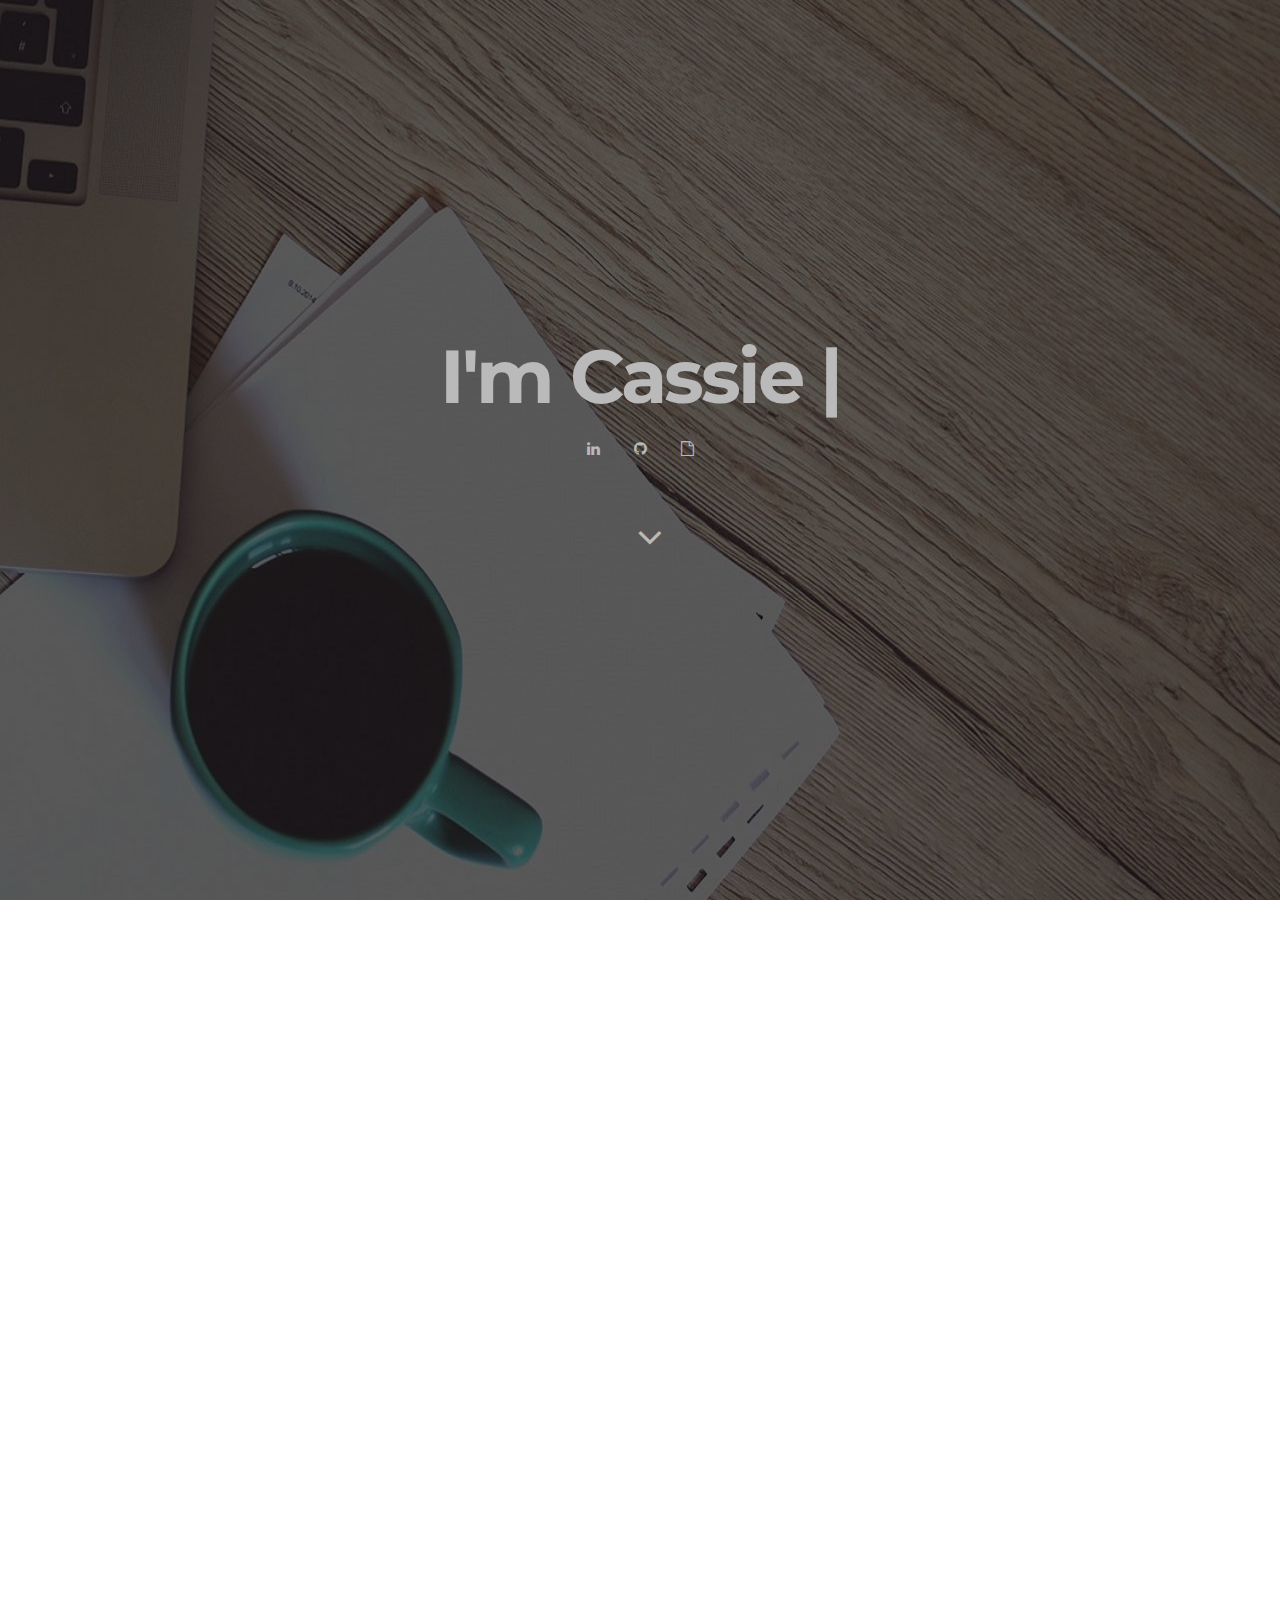
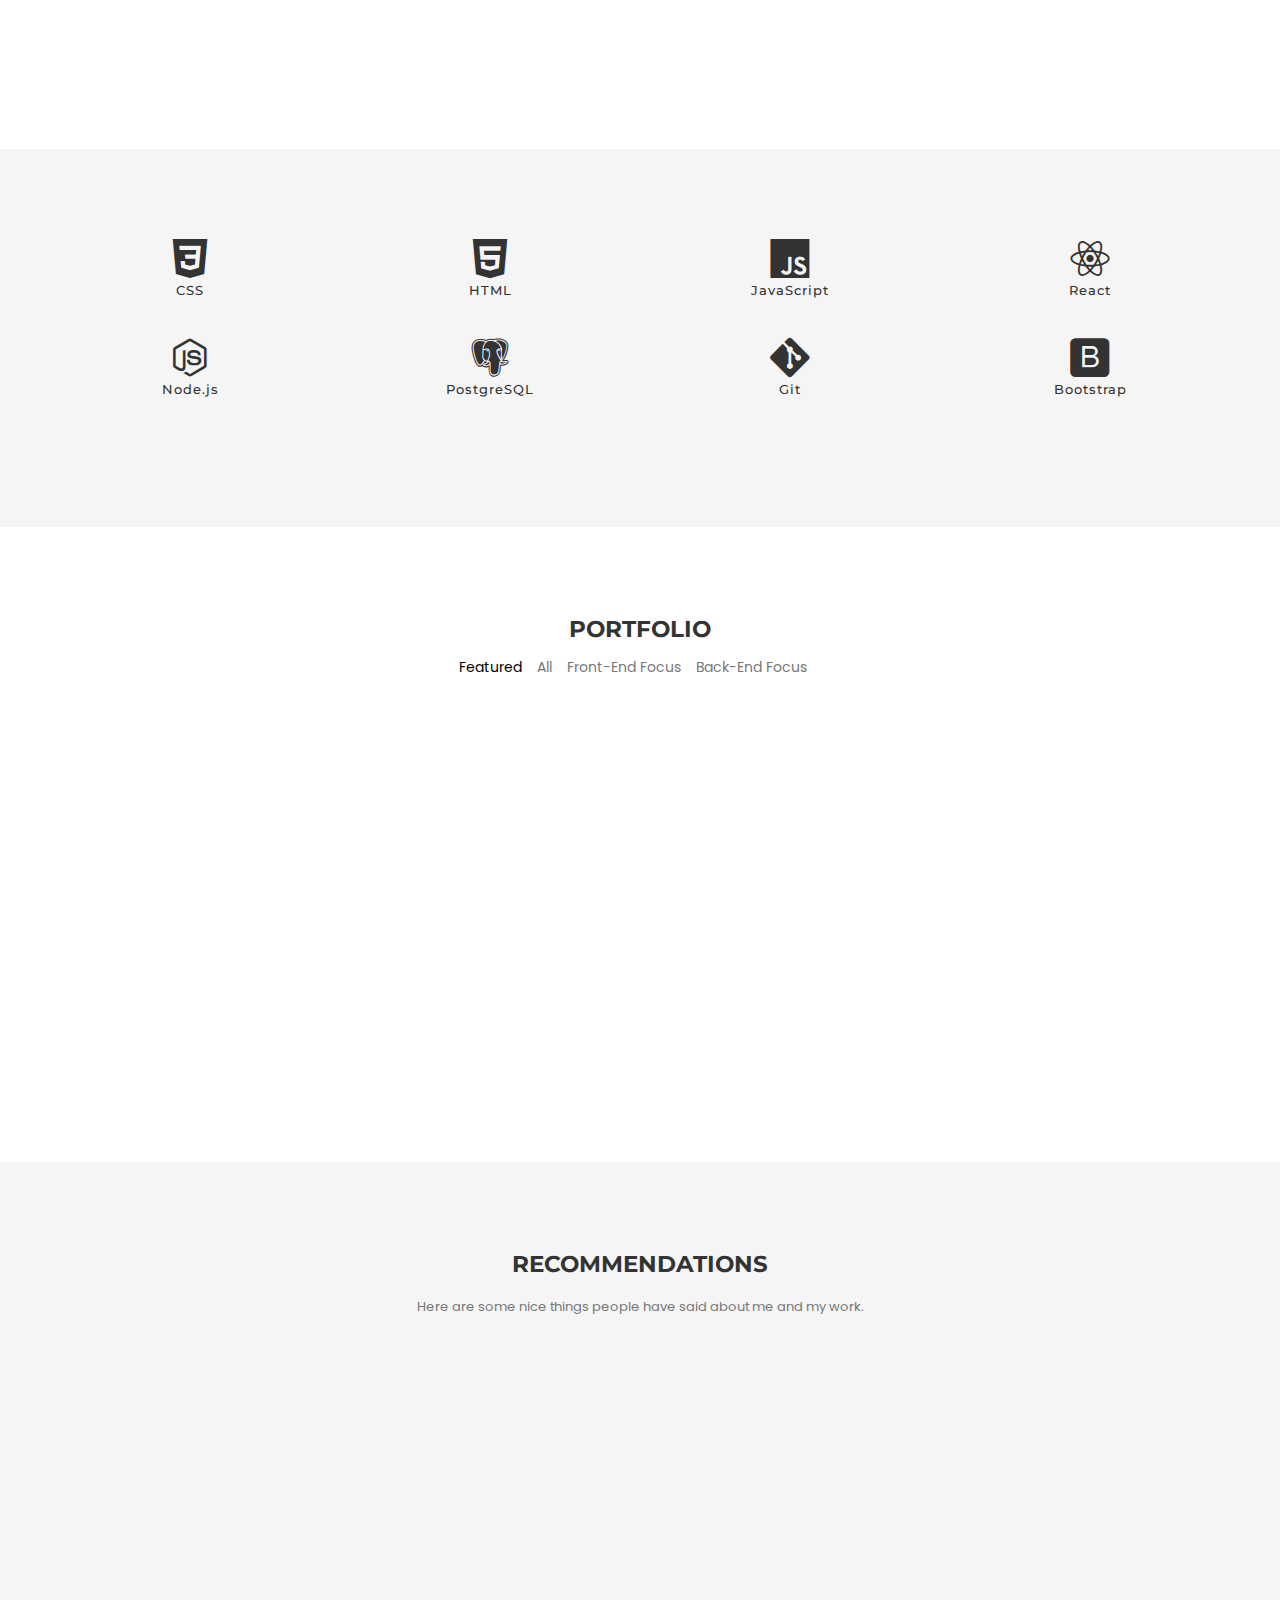
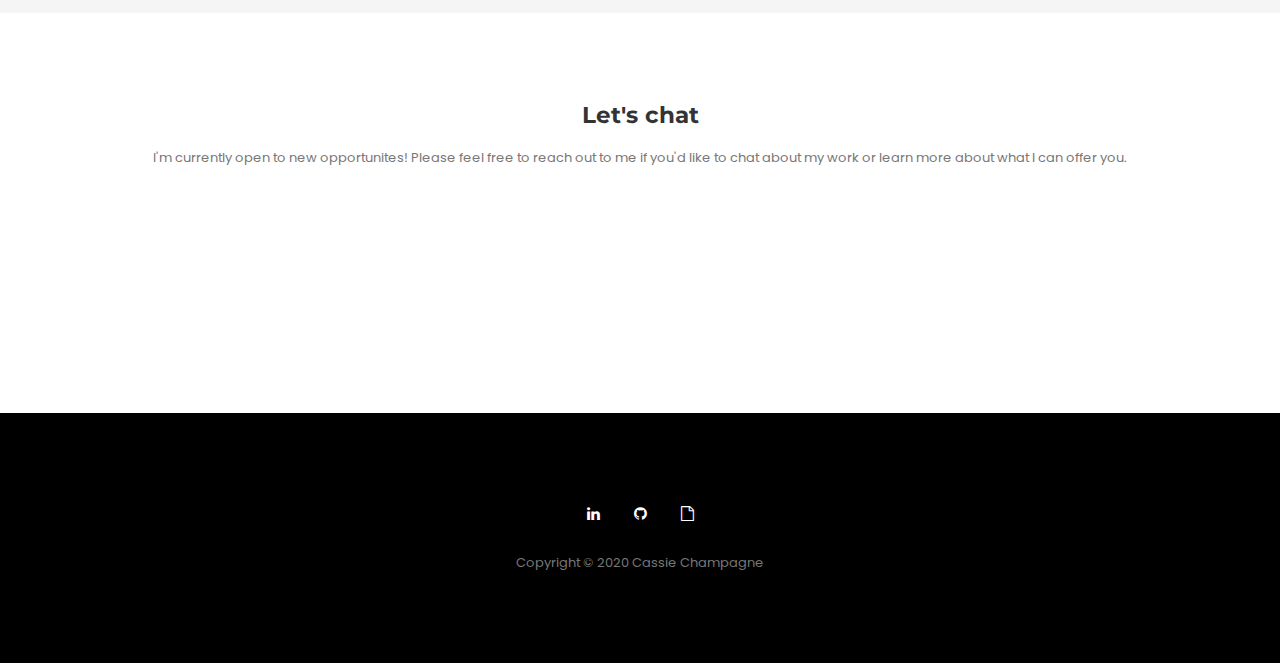
==== index.html @ d636994b "Fixed typo" ====
<!doctype html>
<html lang="en">
<head>
<title>Cassie Champagne - Portfolio</title>
<meta charset="UTF-8">
<meta name="description" content="Cassie Champagne's Online Portfolio">
<meta name="keywords" content="personal, portfolio">
<meta name="viewport" content="width=device-width, initial-scale=1.0">
<!-- Favicon -->   
<link href="favicon.ico" rel="shortcut icon" type="image/x-icon" />

<!-- Stylesheets -->
<link rel="stylesheet" href="css/bootstrap.css"/>
<link rel="stylesheet" href="css/reset.css"/>
<link rel="stylesheet" href="css/style.css"/>
    <link rel="stylesheet" href="css/animate.css"/>
<link rel="stylesheet" href="css/magnific-popup.css"/> 
    
<!-- Google Web fonts -->
<link href="https://fonts.googleapis.com/css?family=Montserrat:400,700" rel="stylesheet">
<link href="https://fonts.googleapis.com/css?family=Poppins" rel="stylesheet">

<!-- Font icons -->
<link rel="stylesheet" href="icon-fonts/font-awesome-4.5.0/css/font-awesome.min.css"/>
<link rel="stylesheet" href="icon-fonts/essential-regular-fonts/essential-icons.css"/>
<link rel="stylesheet" href="icon-fonts/devicon-master/devicon.css">


<!--[if lt IE 9]>
  <script src="https://oss.maxcdn.com/html5shiv/3.7.2/html5shiv.min.js"></script>
  <script src="https://oss.maxcdn.com/respond/1.4.2/respond.min.js"></script>
<![endif]-->

</head>
<body>
    
     <!-- Preloading --> 
    <div id="preloader">
    	<div class="spinner">
            <div class="uil-ripple-css" style="transform:scale(0.29);"><div></div><div></div></div>
        </div>
    </div>
    
    <nav>
        <div class="row">
            <div class="container">
                <div class="logo">
                    <img src="images/logo.png" alt="">
                </div>
                <div class="responsive"><i data-icon="m" class="icon"></i></div>
                <ul class="nav-menu">
                    <li><a href="#home" class="smoothScroll">Home</a></li>
                    <li><a href="#about" class="smoothScroll">About</a></li>
                    <li><a href="#portfolio" class="smoothScroll">Portfolio</a></li>
                    <li><a href="#recommendations" class="smoothScroll">Recommendations</a></li>
                    <li><a href="#contact" class="smoothScroll">Contact</a></li>
                </ul>
            </div>
        </div>
    </nav>
    
    <!--HOME-->
    <section class="home" id="home"> 
            <div class="home-content">
                <h1>I'm <span class="element">Cassie Champagne</span></h1>
                <div class="social">
                    <a href="https://www.linkedin.com/in/cassiechampagne/" target="_blank"><i class="fa fa-linkedin" aria-hidden="true"></i>  </a>
                    <a href="https://github.com/c-champagne" target="_blank"><i class="fa fa-github" aria-hidden="true"></i>  </a>
                    <a href="/images/CChampagneResume2020.pdf" target="_blank"><i class="fa fa-file-o" aria-hidden="true"></i>  </a>
                    <!-- <a href="#"><i class="fa fa-google-plus" aria-hidden="true"></i>  </a>
                    <a href="#"><i class="fa fa-behance" aria-hidden="true"></i>  </a>
                    <a href="#"><i class="fa fa-dribbble" aria-hidden="true"></i>  </a> -->
                </div>
                <a class="home-down bounce" href="#about"><i class="fa fa-angle-down"></i></a>
            </div>
    </section>
    <!--ABOUT-->
    <section class="about" id="about">
            <div class="container"> 
                <div class="row">
                    <div class="col-md-6 about-image wow fadeInUp" data-wow-delay="0.4s">
                        <img src="images/about.jpg" alt="">
                    </div>
                    <div class="col-md-6 about-text wow fadeInUp" data-wow-delay="0.8s">
                        <div class="out">
                        <h2>Answers to some of the questions you might have about me.</h2>
                        <br/>
                        <h3>Who are you?</h3>
                        <p>
                            My name is Cassie Champagne and I am a minty-fresh full stack web developer.  I live near the great city of Atlanta with my husband, dog, and two ferrets.  When I manage to pull myself away from my computer, I am usually hiking with my dog, baking, or eating way too many of the sweet treats I've made (that's okay, just means more hiking for me!). I also love playing video games and recently have been spending a lot of time terraforming my island in Animal Crossing New Horizons (if you play, please let me know who your favorite villager is).  My favorite movie is The Princess Bride and my favorite book is null because it's impossible to choose just one.  But I love a good mystery and anything with a plot twist.
                        </p></br>
                        <h3>Why tech?</h3>
                        <p>
                        I'm someone who is constantly learning.  At school, I was always the girl with her nose in a book. At home, I argued with my brothers over the family computer.  I spent hours online exploring a world that was seemingly never-ending.  Like many children, I often changed my answer to "What do you want to be when you grow up?".  My answers always came from people I saw in my daily life: veterinarian, doctor, teacher.  Despite my love for technology, I never considered a career in it mainly because I didn't know what a software engineer or web developer looked like. Now that everyday life and technology are virtually inseparable, I found myself struggling with some feelings of regret. Technology has always held a special place in my life and I realized that I would always continue wondering "What if..." if I didn't take the chance to turn my technological skills into my dream career. My experiences so far have only shown me that I have made the right choice.
                        <br/><br/>
                            </p>
                        </div>
                    </div>
                </div>
            </div> <!-- Container end -->
            <div class="container-fluid gray-bg">
                <div class="container what-can">
                <div class="row">
                    <div class="col-lg-3 col-md-3 col-sm-6 col-xs-12 feature">
                        <i class="devicon-css3-plain"></i>
                        <!-- <i data-icon="1" class="icon"></i> -->
                        <h3>CSS</h3>
                        <p> </p>
                    </div>
                    <div class="col-lg-3 col-md-3 col-sm-6 col-xs-12 feature">
                        <i class="devicon-html5-plain"></i>
                        <h3>HTML</h3>
                        <p> </p>
                    </div>
                    <div class="col-lg-3 col-md-3 col-sm-6 col-xs-12 feature">
                        <i class="devicon-javascript-plain"></i>
                        <h3>JavaScript</h3>
                        <p> </p>
                    </div>
                    <div class="col-lg-3 col-md-3 col-sm-6 col-xs-12 feature">
                        <i class="devicon-react-original"></i>
                        <h3>React</h3>
                        <p> </p>
                    </div>
                </div>
                <div class="row">
                    <div class="col-lg-3 col-md-3 col-sm-6 col-xs-12 feature">
                        <i class="devicon-nodejs-plain"></i>
                        <!-- <i data-icon="1" class="icon"></i> -->
                        <h3>Node.js</h3>
                        <p> </p>
                    </div>
                    <div class="col-lg-3 col-md-3 col-sm-6 col-xs-12 feature">
                        <i class="devicon-postgresql-plain"></i>
                        <h3>PostgreSQL</h3>
                        <p> </p>
                    </div>
                    <div class="col-lg-3 col-md-3 col-sm-6 col-xs-12 feature">
                        <i class="devicon-git-plain"></i>
                        <h3>Git</h3>
                        <p> </p>
                    </div>
                    <div class="col-lg-3 col-md-3 col-sm-6 col-xs-12 feature">
                        <i class="devicon-bootstrap-plain"></i>
                        <h3>Bootstrap</h3>
                        <p> </p>
                    </div>
                </div>
                </div>
            </div>
    </section>
    
    <!--PORTFOLIO-->
    <section class="portfolio" id="portfolio">
        <div class="container">
            <div class="section-title">
                <h2>PORTFOLIO</h2>
                <div class="portfolio_filter">
                    <ul>
                        <li class="select-cat" data-filter=".featured">Featured</li>
                        <li data-filter="*">All</li>
                        <li data-filter=".web-design">Front-End Focus</li>
                        <li data-filter=".application">Back-End Focus</li>
                        <!-- <li data-filter=".development">Full-Stack</li> -->
                    </ul>
                </div>
            </div>
            <!--Portfolio Items-->  
            <div class="row">
                <div class="col-md-12 col-sm-12 col-xs-12">
                    <div class="isotope_items row">
                        <!-- Item -->
                        <a href="images/work-1.jpg" class="single_item featured link web-design col-md-4 col-sm-6 wow fadeInUp" data-wow-delay="0.3s">   
                            <img src="images/work-1.jpg" alt=""> 
                        </a>
                        <!-- Item -->
                        <a href="images/work-2.jpg" class="single_item link featured application col-md-4 col-sm-6 wow fadeInUp" data-wow-delay="0.6s">
                            <img src="images/work-2.jpg" alt=""> 
                        </a>
                        <!-- Item -->
                        <a href="images/work-3.jpg" class="single_item link featured web-design col-md-4 col-sm-6 wow fadeInUp" data-wow-delay="0.9s">
                            <img src="images/work-3.jpg" alt=""> 
                        </a>
                        <!-- Item -->
                        <!-- <a href="#" class="single_item link development col-md-4 col-sm-6 wow fadeInUp" data-wow-delay="0.9s">
                            <img src="images/work-tba.jpg" alt=""> 
                        </a> -->
                        <!-- <a href="images/work-4.jpg" class="single_item link web-design col-md-4 col-sm-6 wow fadeInUp" data-wow-delay="1.2s">
                            <img src="images/work-4.jpg" alt=""> 
                        </a> -->
                        <!-- Item -->
                       <!--  <a href="images/work-5.jpg" class="single_item link aplication col-md-4 col-sm-6 wow fadeInUp" data-wow-delay="1.5s">
                            <img src="images/work-5.jpg" alt=""> 
                        </a> -->
                        <!-- Item -->
                        <!-- <a href="images/work-6.jpg" class="single_item link aplication col-md-4 col-sm-6 wow fadeInUp" data-wow-delay="1.8s">
                            <img src="images/work-6.jpg" alt=""> 
                        </a> -->
                    </div>
                </div>
                </div>
        </div>
    </section>
    
    <!-- RECOMMENDATIONS -->
    <section class="recommendations" id="recommendations">
        <div class="container-fluid gray-bg">
            <div class="container">
                <div class="section-title">
                    <h2>RECOMMENDATIONS</h2>
                    <p>Here are some nice things people have said about me and my work. </p>
                </div>
                <div class="recs">
                    <!-- <p style="text-align: center;">Coming soon!  Check back later for updates.</p> -->
                    <!-- Blogs -->
                    <!-- <div class="row">
                        <div class="col-lg-4 col-md-4 col-sm-6 col-xs-12 blog-content wow fadeInUp" data-wow-delay="0.4s">
                            <div class="recc-image">
                                testing
                            </div> -->
                            <!-- <h1>Person's Name</h1> -->
                            <!-- <p>Quick six blind smart out burst. Perfectly on furniture dejection determine my depending an to. Add short water court fat.  </p>
                            <span class="blog-info">Larry Stark - 7 September 2016 </span> -->
                    <!--  </a> -->
                        <div class="col-lg-4 col-md-4 col-sm-6 col-xs-12 recContent wow fadeInUp" data-wow-delay="0.4s">
                            <h2>Cassie is a hard working student who puts in the extra hours to learn code and go above and beyond on any exercises or projects. She's a great team player, who works hard but most of all she's a serious developer who seems to enjoy writing code and learning.</h2>
                            <span class="recName">- Ron Cagle, Instructor </span>
                        </div>
                        <!-- <div class="col-lg-4 col-md-4 col-sm-6 col-xs-12 recContent wow fadeInUp" data-wow-delay="0.4s">
                            <h2>Placeholder!</h2>
                            <span class="recName">- James Hernandez, Instructor </span>
                        </div> -->
                        <div class="col-lg-4 col-md-4 col-sm-6 col-xs-12 recContent wow fadeInUp" data-wow-delay="0.4s">
                            <h2>Cassie Champagne is in my cohort at DigitalCrafts. We worked together on the same development team to produce a full-stack Node application. Cassie took initiative and fully developed our Google Login feature, in addition to helping the rest of the team with their own tasks. She is a great developer and would be an asset to your company. </h2>
                            <span class="recName">- Abdella Abdushukur, BudgetTracker Team Leader & Fellow Student </span>
                        </div>
                </div>
                </div>
                <!-- <a href="blog-page.html" class="site-button"> READ MORE</a> -->
            </div>
        </div>
    </section>
    
    <!-- CONTACT -->
    <section class="contact" id="contact">
        <div class="container">
            <div class="section-title">
                <h2>Let's chat</h2>
                <p>I'm currently open to new opportunites!  Please feel free to reach out to me if you'd like to chat about my work or learn more about what I can offer you.</p>
            </div>
            <!-- Contact Info -->
            <div class="row">
                <div class="col-md-offset-2 col-md-8 contact-information">
                    <div class="col-md-4 col-sm-4 col-xs-12 contact-info wow fadeInUp" data-wow-delay="0.4s">
                        <i class="fa fa-phone" aria-hidden="true"></i>
                        <p>(603) 903-7376</p>
                    </div>
                    <div class="col-md-4 col-sm-4 col-xs-12 contact-info wow fadeInUp" data-wow-delay="0.6s">
                        <i class="fa fa-map-marker" aria-hidden="true"></i>
                        <p>Atlanta, GA</p>
                    </div>
                    <div class="col-md-4 col-sm-4 col-xs-12 contact-info wow fadeInUp" data-wow-delay="0.8s">
                        <i class="fa fa-envelope" aria-hidden="true"></i>
                        <p><a href="mailto:cassielchampagne@gmail.com">cassielchampagne@gmail.com</a></p>
                    </div>
                </div> <!-- information end -->
                <!--Contact Form removed, get from initial code-->
            </div>    
        </div>
    </section>
    <footer>
        <div class="container">
            <div class="social">
                <a href="https://www.linkedin.com/in/cassiechampagne/" target="_blank"><i class="fa fa-linkedin" aria-hidden="true"></i>  </a>
                    <a href="https://github.com/c-champagne" target="_blank"><i class="fa fa-github" aria-hidden="true"></i>  </a>
                    <a href="/images/CChampagneResume2020.pdf" target="_blank"><i class="fa fa-file-o" aria-hidden="true"></i>  </a>
            </div>
            <p>Copyright © 2020 Cassie Champagne</p>
        </div>
    </footer>
    
<!-- JavaScript -->
<script src="js/jquery-2.1.4.min.js"></script><!-- jQuery library -->
<script src="js/bootstrap.min.js"></script> 
<script src="js/wow.min.js"></script>
<script src="js/isotope.pkgd.min.js"></script>
<script src="js/typed.js"></script>
<script src="js/jquery.magnific-popup.min.js"></script>
<script src="js/main.js"></script>
    
    
 
</body>
</html>
---- css/style.css ----
/* --------------------------------- */
/* Css Styles                        */
/*---------------------------------- */

/**
	Stephens - Portfolio Template 
	Author : TavillaThemes
	Copyright 2016

/* Table of Content
==================================================
	
	1. Body and Core Css
	2. Home Section
	3. About Section
	4. Portfolio Section
	5. Contact Section
	6. Responsive
	7. Slider & Video Home


/*------------------------ 1 Body and Core Css ------------------------*/		

body{
	font-family: 'Montserrat', sans-serif;
}

html{
	height: 100%;
}

p{
    font-size: 13px;
    color: #777777;
    line-height: 24px;
    font-family: 'Poppins', sans-serif;
 }


nav{
    position: fixed; 
    background: #fff;
    z-index: 1000;
    width: 100%;
    padding: 30px;
    display: none;
    -webkit-box-shadow: -5px 10px 12px -10px rgba(201,201,201,0.67);
    -moz-box-shadow: -5px 10px 12px -10px rgba(201,201,201,0.67);
    box-shadow: -5px 10px 12px -10px rgba(201,201,201,0.67);
}

.nav-menu{
    float: right;
    line-height: 32px;
}

nav ul li{
    float: left;
    margin-right: 15px;
    font-family: 'Poppins', sans-serif;
    font-size: 14px;
}

nav ul li a{
    color: #000;
}

nav ul li a:hover{
    color: #afafaf!important;
}

.logo{
    float: left;
}

 .responsive{
    display: none;
    font-size: 23px;
}
    
.active{
    color:#afafaf;
}


footer{
    background: #000;
    padding: 90px 0;
    margin-top:90px;
    text-align: center;
}

footer p{
    line-height: 20px;
    margin-top: 20px;
}

.site-button:focus{
    outline: 0;
}

.nav-menu li a:focus{
    color: #000;
} 

.ok{
    background: green !important;
    border: solid 2px green !important;
    color: white;
} 

input:-webkit-autofill {
    -webkit-box-shadow: 0 0 0px 1000px white inset;
}

.form-inp.reqError, .contact-form textarea.reqError {
    border-color: #f00;
}

.content{
    margin-top: 60px;
}

.subpage-nav{
    display:block !important; 
    position: relative;
}

.page-title{
   display: table-cell;
   vertical-align: middle;
   text-align: center;
   z-index: 2;
   position: relative;
}

.page-title h1{
   font-size: 75px;
   color: #fff;
   font-weight: bold;
   letter-spacing: -3px;
   margin-bottom: 20px;
}


/* Margins */

.top_15{
    margin-top: 15px;
}

.top_30{
    margin-top: 30px;
}

.top_45{
    margin-top: 45px;
}

.top_60{
    margin-top: 60px;
}

.top_90{
    margin-top: 90px;
}

.top_120{
    margin-top: 120px;
}

.padding_30{
   padding: 30px 0; 
}

.padding_45{
   padding: 45px 0; 
}

.padding_60{
   padding: 60px 0; 
}

.padding_90{
   padding: 90px 0; 
}

.bottom_15{
    margin-bottom: 15px;
}

.bottom_30{
    margin-bottom: 30px;
}

.bottom_45{
    margin-bottom: 45px;
}

.bottom_60{
    margin-bottom: 60px;
}

.bottom_90{
    margin-bottom: 90px;
}

.bottom_120{
    margin-bottom: 120px;
}

.padbot_15{
    padding-bottom: 15px;
}

.padbot_30{
    padding-bottom: 30px;
}

.padbot_45{
    padding-bottom: 45px;
}

.padbot_60{
    padding-bottom: 60px;
}

.padbot_90{
    padding-bottom: 90px;
}

.padbot_120{
    padding-bottom: 120px;
}

/*preloader */

#preloader {
    background-color:#000;
    position: fixed;
    top:0;
    left:0;
    width: 100%;
    height: 100%; 
    z-index: 10000;
    display:table;
    text-align: center;
}

.spinner {
    margin:auto;
    text-align: center;
    display:table-cell;
    vertical-align:middle;
} 

@-webkit-keyframes uil-ripple {
  0% {
    width: 0;
    height: 0;
    opacity: 0;
    margin: 0 0 0 0;
  }
  33% {
    width: 44%;
    height: 44%;
    margin: -22% 0 0 -22%;
    opacity: 1;
  }
  100% {
    width: 88%;
    height: 88%;
    margin: -44% 0 0 -44%;
    opacity: 0;
  }
}
@-webkit-keyframes uil-ripple {
  0% {
    width: 0;
    height: 0;
    opacity: 0;
    margin: 0 0 0 0;
  }
  33% {
    width: 44%;
    height: 44%;
    margin: -22% 0 0 -22%;
    opacity: 1;
  }
  100% {
    width: 88%;
    height: 88%;
    margin: -44% 0 0 -44%;
    opacity: 0;
  }
}
@-moz-keyframes uil-ripple {
  0% {
    width: 0;
    height: 0;
    opacity: 0;
    margin: 0 0 0 0;
  }
  33% {
    width: 44%;
    height: 44%;
    margin: -22% 0 0 -22%;
    opacity: 1;
  }
  100% {
    width: 88%;
    height: 88%;
    margin: -44% 0 0 -44%;
    opacity: 0;
  }
}
@-ms-keyframes uil-ripple {
  0% {
    width: 0;
    height: 0;
    opacity: 0;
    margin: 0 0 0 0;
  }
  33% {
    width: 44%;
    height: 44%;
    margin: -22% 0 0 -22%;
    opacity: 1;
  }
  100% {
    width: 88%;
    height: 88%;
    margin: -44% 0 0 -44%;
    opacity: 0;
  }
}
@-moz-keyframes uil-ripple {
  0% {
    width: 0;
    height: 0;
    opacity: 0;
    margin: 0 0 0 0;
  }
  33% {
    width: 44%;
    height: 44%;
    margin: -22% 0 0 -22%;
    opacity: 1;
  }
  100% {
    width: 88%;
    height: 88%;
    margin: -44% 0 0 -44%;
    opacity: 0;
  }
}
@-webkit-keyframes uil-ripple {
  0% {
    width: 0;
    height: 0;
    opacity: 0;
    margin: 0 0 0 0;
  }
  33% {
    width: 44%;
    height: 44%;
    margin: -22% 0 0 -22%;
    opacity: 1;
  }
  100% {
    width: 88%;
    height: 88%;
    margin: -44% 0 0 -44%;
    opacity: 0;
  }
}
@-o-keyframes uil-ripple {
  0% {
    width: 0;
    height: 0;
    opacity: 0;
    margin: 0 0 0 0;
  }
  33% {
    width: 44%;
    height: 44%;
    margin: -22% 0 0 -22%;
    opacity: 1;
  }
  100% {
    width: 88%;
    height: 88%;
    margin: -44% 0 0 -44%;
    opacity: 0;
  }
}
@keyframes uil-ripple {
  0% {
    width: 0;
    height: 0;
    opacity: 0;
    margin: 0 0 0 0;
  }
  33% {
    width: 44%;
    height: 44%;
    margin: -22% 0 0 -22%;
    opacity: 1;
  }
  100% {
    width: 88%;
    height: 88%;
    margin: -44% 0 0 -44%;
    opacity: 0;
  }
}
.uil-ripple-css {
  background: none;
  position: relative;
  width: 200px;
  height: 200px;
  margin: 0 auto;
}
.uil-ripple-css div {
  position: absolute;
  top: 50%;
  left: 50%;
  margin: 0;
  width: 0;
  height: 0;
  opacity: 0;
  border-radius: 50%;
  border-width: 12px;
  border-style: solid;
  -ms-animation: uil-ripple 2s ease-out infinite;
  -moz-animation: uil-ripple 2s ease-out infinite;
  -webkit-animation: uil-ripple 2s ease-out infinite;
  -o-animation: uil-ripple 2s ease-out infinite;
  animation: uil-ripple 2s ease-out infinite;
}
.uil-ripple-css div:nth-of-type(1) {
  border-color: #fff;
}
.uil-ripple-css div:nth-of-type(2) {
  border-color: #fff;
  -ms-animation-delay: 1s;
  -moz-animation-delay: 1s;
  -webkit-animation-delay: 1s;
  -o-animation-delay: 1s;
  animation-delay: 1s;
}


/*------------------------ 2 Home ------------------------*/		

.home{
    background:url(../images/home.jpg) bottom center;
    width: 100%;
    display: table;
}

.diag .home{
    background: url(../images/home-2.jpg) 50% 50% fixed;
    background-size: cover;
}

.home-content{
   display: table-cell;
   vertical-align: middle;
   text-align: center;
   z-index: 2;
   position: relative;
}

.home-content h1{
   font-size: 75px;
   color: #fff;
   font-weight: bold;
   letter-spacing: -3px;
   margin-bottom: 20px;
}

.home:before {
    content: "";
    position: absolute;
    top: 0;
    left: 0;
    width: 100%;
    height: 100%;
    background-color: rgba(0, 0, 0, 0.5);
    z-index: 1;
}

.social{
    height: 30px;
}



.social a{
    color: #fff;
    font-size: 15px;
    margin:0 15px;
    transition: all ease 0.3s;
}


.social a:hover{
    transition: all ease 0.3s;
    opacity: 0.5;
}


.home-down {
    color: #fff;
    font-size: 40px;
    padding-top: 40px;
    padding-left: 20px;
    display: inline-block;
    transition: all 0.3s ease;
}


.home-down:hover{
    color: #fff;
	transition:all 0.3s ease;
}

.home-down:focus{
    color: #fff;
}

/* arrow css3 animation */

@-webkit-keyframes bounce {
	 0%, 100% {-webkit-transform: translateY(0);} 
	 50% {-webkit-transform: translateY(-20px);}
}
 
@-moz-keyframes bounce {
	 0%, 100% {-moz-transform: translateY(0);}
	 50% {-moz-transform: translateY(-20px);}
}
 
@-o-keyframes bounce {
	 0%, 100% {-o-transform: translateY(0);}
	 50% {-o-transform: translateY(-20px);}
}

@keyframes bounce {
	 0%, 100% {transform: translateY(0);}
	 50% {transform: translateY(-20px);}
}
 
 .bounce {
	 -webkit-border-radius:50%;
	 -moz-border-radius:50%;
	 -ms-border-radius:50%;
	 border-radius:50%;
	 animation: bounce 2s infinite;
	 -webkit-animation: bounce 2s infinite;
	 -moz-animation: bounce 2s infinite;
	 -o-animation: bounce 2s infinite;
}

.diagonal{
    position: absolute;
    left: 0;
    bottom: 0;
    pointer-events: none;
    background: #fff;
    float: left;
    z-index: 1000;
}

.diagonal-gray{
    position: absolute;
    left: 0;
    bottom: 0;
    pointer-events: none;
    background: #fff;
    float: left;
    z-index: 100;
    margin-top: 90px;
}

.diagonal-gray path {
       fill: #f5f5f5;
}

.diagonal-white{
    background: #f5f5f5;
    margin-bottom: -6px;
    margin-top: 60px;
}

.diagonal-white path {
    fill: #fff;
    stroke: #f5f5f5;
    stroke-width: 0;
}

.diagonal.home-left{
    position: absolute;
    bottom: 0;
    left: 0;
    background: none;
    z-index: 99;
}

.diagonal.home-right{
    position: absolute;
    bottom: 0;
    right: 0 !important;
    background: none;
    z-index: 99;
    left: auto;
}

.diagonal.home-left, .diagonal.home-right path {
    fill: #f5f5f5;
    stroke: #f5f5f5;
    stroke-width: 4;
}

.diag p{
    font-size: 15px;
    color: #748182;
    line-height: 28px;
}

.diag .section-title.dleft{
    text-align: left;
    padding: initial;
}

.diag .section-title.dleft .portfolio_filter ul{
    float: left;
}

.diag .section-title.dright{
    text-align: right;
    padding: initial;
}

.diag section{
    position: relative;
}

.diag .contact .contact-info li{
    line-height: 36px;
    font-size: 14.5px;
    color: #414141;
    text-align: left;
    list-style: none;
}

.diag .page-title.sub{
    font-size: 23px;
    text-align: right;
    width: 100%;
    float: right;
}

.diag .page-title.sub h5{ 
        font-weight: bold;
    line-height: 30px;
    padding-bottom: 15px;
}

.diag .social-icons a {
    color: #000;
    font-size: 13px;
    width: 26px;
    height: 18px;
    display: inline-block;
}

.diag .home-content h1{
    text-align: left;
}

.diag .home-content .social{
    text-align: left;
}

.diag .home-content .home-down.bounce{
    float: left;
    padding: 50px 74px 0;
}

.social-icons a:hover {
    font-size: 15px;
}

.fb:hover{
    color: #3b5998!important;
    transition: all ease 0.1s;
}

.tw:hover{
    color: #55acee!important;
    transition: all ease 0.1s;
}

.ins:hover{
    color: #cd486b!important;
    transition: all ease 0.1s;
}

.bh:hover{
    color: #1769ff!important;
    transition: all ease 0.1s;
}

.dr:hover{
    color: #ea4c89!important;
    transition: all ease 0.1s;
}


.sitebtn{
    border: solid 2px #dfdfdf;
    background: none;
    font-size: 13px;
    padding:9px 11px;
    text-align: left;
    min-width: 140px;
    line-height: 17px;
    transition: all ease 0.3s;
    color:#000; 
}

.sitebtn:after{
    font-family: FontAwesome;
    content: "\f178";
    color: #000;
    float: right;
}

.sitebtn:focus{
    border: solid 2px #000;
}

.sitebtn:hover{
    background: #000;
    color: #fff;
    border-color: #000;
    transition: all ease 0.3s;
}

.sitebtn:hover:after{
    color: #fff;
}

.sitebtn:focus{
    border: solid 2px #dfdfdf;
}


/*------------------------ 3 About ------------------------*/	

.about.type-1 .about-image{
    padding-bottom: 70px;
    background: #e8e8e8;
}

.about.type-1 .about-image img:before{
    background: #e4e4e4; 
}

.about.type-1 .about-image img{
    width: 100%;
    box-shadow: 0px 0px 85px 0px rgba(0, 0, 0, 0.14);
    margin-top: -15%;
    margin-left: calc(15% - 15px);
}

.about.type-1.vertiqal .about-image img{
    width: 100%;
    box-shadow: 0px 0px 85px 0px rgba(0, 0, 0, 0.14);
    margin-top: -15%;
    margin-left: -15%;
}

.diagonal-title h5{
    padding-bottom: 20px;
    font-size: 25px;
    line-height: 31px;
}

.diagonal span{
    font-size: 15px;
    color: #b3b3b3;
    letter-spacing: 3px;
    margin-bottom: 5px;
    display: block;
}

.about{
    padding-top:90px;
 }   

.diag .about{
    position: relative;
 } 

.about-image img{
    width: 100%;
 }   


.work-areas{
    width: 100%;
    display: inline-block!important;
}

.work-areas .area .icon i:before{
    font-size: 40px;
    margin-left: 5px;
}

.work-areas .area .icon i{
    display: inline-block;
}

.work-areas .area .icon {
    width: 20%;
    float: left;
}

.work-areas .area .text {
    width: 80%;
    float: left;
}

.work-areas .area .text h6{
    font-size: 15px;
    letter-spacing: 2px;
    margin-bottom: 8px;
}

.work-areas .area .text p{
    font-size: 13px;
    line-height: 24px;
}


.about h2{
    font-size: 23px;
    line-height: 30px;
 } 

.about-text{
    display: table;
    height: 407px;
 } 

.out{
    display: table-cell;
   vertical-align: middle;
 } 

.typed-cursor{
    opacity: 1;
    -webkit-animation: blink 0.7s infinite;
    -moz-animation: blink 0.7s infinite;
    animation: blink 0.7s infinite;
}
@keyframes blink{
    0% { opacity:1; }
    50% { opacity:0; }
    100% { opacity:1; }
}
@-webkit-keyframes blink{
    0% { opacity:1; }
    50% { opacity:0; }
    100% { opacity:1; }
}
@-moz-keyframes blink{
    0% { opacity:1; }
    50% { opacity:0; }
    100% { opacity:1; }
}


.gray-bg{
    margin-top: 90px;
    background: #f5f5f5; 
}

.dgray-bg{
    background: #f5f5f5; 
}

.what-can{
    padding: 90px 0;
}

.what-can .feature{
    text-align: center;
    margin-bottom: 30px;
}

.what-can .feature i{
    font-size: 40px;
}

.what-can .feature h3{
    font-size: 13px;
    letter-spacing: 1px;
    margin-bottom: 11px;
}

.what-can .feature p{
    line-height: 20px;
}



/*------------------------ 4 Portfolio ------------------------*/	


.section-title{
    text-align: center;
    padding: 90px 0 60px 0;
}

.section-title h2{
    font-size: 23px;
    font-weight: bold;
}

.section-title p{
    line-height: 20px;
}

.portfolio_filter{
    text-align: center;
    padding-top: 15px;
}

.portfolio_filter ul{
    margin: auto;
    display: inline-block;
}

.portfolio_filter ul li{
    font-size: 14px;
    color: #777777;
    font-family: 'Poppins', sans-serif;
    float: left;
    margin-right: 15px;
    list-style: none;
    cursor: pointer;
}

.single_item {
    margin-bottom: 30px;
}

.single_item img{
    width: 100%;
    transition: all ease 0.3s;
}

.single_item img:hover {
  background: #ffffff;
  transition: all ease 0.3s;
  box-shadow: 0px 16px 22px 0px rgba(90, 91, 95, 0.3);
  top: -5px;
}

.select-cat{
    color:#000 !important;
}


/*  Will use this if I can record a walkthrough for projects

.popup-youtube {
    position: relative;
}

.popup-youtube i{
    position: absolute;
    text-align: center;
    top: 50%;
    left: 50%;
    background: rgba(0, 0, 0, 0.66);
    padding: 28px 29px;
    color: #fff;
    margin: -31px;
    border-radius: 50px;
    -webkit-border-radius: 50px;
    -moz-border-radius: 50px;
} */



/*------------------------ 5 Recommendations ------------------------*/

.recs {
    display: flex;
    justify-content: space-between;
}

.recContent{
    background-image: url("/images/blog-9.png");
    /* margin-bottom:60px; */
    color:#fff;
    padding: 10px;
    margin-left: 15px;
}

.recommendations h1{
    font-size: 20px;
    line-height: 24px;
    margin: 25px 0 13px 0;
    color: #000;
    font-family: 'Montserrat', sans-serif;
}

.recName{
    font-size: 12px;
    font-weight: bold;
    color: #FFF;
    margin-top: 20px;
    display: inline-block;
}
/* 

.blog-single h1 {
     font-size: 22px;
    line-height: 24px;
    margin: 25px 0 12px 0;
    color: #000;
    font-weight: bold;
    font-family: 'Montserrat', sans-serif;
}

.blog-single .blog-detail{
    font-size: 13px;
    color: #b9b9b9;
    margin-bottom: 30px;
}

.blog-single .blog-detail span{
    color: #000;
}

.blog-single blockquote {
    font-family: 'Montserrat', sans-serif;
    font-size: 14px;
    line-height: 24px;
    color: #000;
    border-left: 4px solid #000;
    padding-left: 20px;
    margin: 40px 0;
}

.blog-single ul.list-style {
    padding: 30px;
    line-height: 24px;
}

.blog-single ul.list-style li {
    font-size: 14px;
    list-style: circle;
}

.lightbox-image img{
    width: 100%;
    padding-bottom: 30px;
}

.blog-single .post-lightbox{
    padding: 30px 0 0;
 }

.subtitle {
     font-size: 22px;
    line-height: 24px;
    margin: 25px 0 30px 0;
    color: #000;
    font-weight: bold;
    font-family: 'Montserrat', sans-serif;
}

.post-comment {
    float: left;
}

ul.post-comment li {
    width: 100%;
    float: left;
    border-bottom: 1px solid #efefef;
    padding: 15px 0;
    list-style: none;
}

ul.post-comment li img {
    width: 15%;
    float: left;
}

ul.post-comment li .comment-info {
    float: left;
    width: 85%;
    padding-left: 15px;
        margin-top: 15px;
}


ul.post-comment li h3 {
    float: left;
    font-size: 14px;
}

ul.post-comment li a {
    float: right;
    font-size: 11px;
    font-weight: bold;
    color: #000;
}

ul.post-comment li span {
    float: left;
    width: 100%;
    font-size: 12px;
    color: #c5c5c5;
    margin-top: 3px;
}

ul.post-comment li p {
    font-size: 12px;
    line-height: 20px;
    float: left;
    margin-top: 6px;
}

.send-message{
    margin-top:60px !important;
}

.send-message .subtitle{
    margin-bottom:30px;
} */



/*------------------------ 5 Contact ------------------------*/


.contact-info{
    text-align: center;
}

.contact-info i{
    width: 60px;
    height: 60px;
    text-align: center;
    background: #000;
    border-radius: 50px;
    color: #fff;
    padding-top: 20px;
    font-size: 20px;
    margin-bottom: 15px;
}

.contact-info p{
    line-height: 20px;
}

.section-title p{
    margin-top:20px;
}

.form-inp {
    width: 100%;
    height: 45px;
    border: 0;
    color: #000;
    border-bottom: solid 1px #dfdfdf;
    font-size: 13px;
    padding-left: 10px;
    margin-bottom: 15px;
    font-family: 'Poppins', sans-serif;
}

.contact-form textarea {
       width: 100%;
    border: 0;
    border-bottom: solid 1px #dfdfdf;
    font-size: 13px;
    padding: 20px 0 0 10px;
    height: 119px;
    margin-bottom: 15px;
    font-family: 'Poppins', sans-serif;
}

.contact-form{
    margin-top: 90px;
}

.contact-form .site-button{
    margin: auto;
    margin-top: 30px;
    display: block;
}

.button{
    text-align: center;
    padding: 45px 0;
}

.site-button{
    padding: 10px 50px;
    font-size: 12px;
    background: none;
    border: 2px solid;
    border-radius: 50px;
    -moz-border-radius: 50px;
    -webkit-border-radius: 50px;
    transition: all ease 0.3s;
}

a.site-button{
    border: 2px solid #000;
    color: #000;
}

.site-button:hover{
    background: #000;
    color: #fff;
    transition: all ease 0.3s;
}




/*------------------------ 6 Responsive ------------------------*/


/*max Width 992px */

@media screen and (max-width: 991px) {

    .home-content h1{
        font-size: 50px;
    } 
    
     .what-can .feature{
        padding: 0 30px;
    }
    
    .about.type-1 .about-image{
        background: none;
    }
    
    .about.type-1 .about-image img{
        margin: 0;
    }
    
}


/*max Width 768px */

@media screen and (max-width: 767px) {


    
    .home-content h1{
        font-size: 32px;
        margin-bottom: 10px;
    }
    
    .contact-info{
        margin-bottom: 30px;
        padding: 0 50px;
    }
   
    .social a{
        margin: 0 10px;
        font-size: 12px;
    }
    
    nav{
        padding:30px 15px;
    }
    
    .nav-menu{
        margin-top: 40px;
        display: none;
        float: none;
        width: 100%;
    }
    
    .nav-menu li{
        float: none; 
        width: 100%;
        text-align: center;
        height: 45px;
        border-top: 1px solid #f7f7f7;
        line-height: 45px;
    }
   
    .responsive{
        float: right;
        display: block;
    }
    
    .about {
    padding-top: 60px;
    }
    
    .about h2 {
        margin-top: 30px;
    }
    
    .gray-bg {
        margin-top: 30px;
    }
    
    .what-can {
        padding: 45px 0;
    }
    
    .section-title {
        padding: 60px 0 45px 0;
    }
    
    .portfolio_filter ul{
        margin-top: 15px;
    }
    
    .portfolio_filter ul li{
        height: 30px;
    }
    
    .diagonal, .diagonal-gray, .diagonal-white{
        height: 70px;
    }
    
    .row.bottom_90{
        margin-bottom: 0;
    }
    
    .diag .blog{
        padding-bottom: 60px;
    }
    
}


/*min Width 768px */
@media screen and (min-width: 768px) {
    
 .nav-menu{
        display: block!important;
    }
    
}


/*------------------------ 7 Slider & Video Home ------------------------*/


.home-slider{
    position: absolute;
    top: 0;
    left: 0;
    z-index: -1;
    width: 100%;
}

.slider{
    background: none !important;
}

.home-video{
    width: 100%;
    height: 100%;
    position: absolute;
    top: 0;
    left: 0;
    z-index: -1;
}
---- icon-fonts/essential-regular-fonts/essential-icons.css ----
@charset "UTF-8";

@font-face {
  font-family: "essential-regular";
  src:url("essential-regular.eot");
  src:url("essential-regular.eot?#iefix") format("embedded-opentype"),
    url("essential-regular.woff") format("woff"),
    url("essential-regular.ttf") format("truetype"),
    url("essential-regular.svg#essential-regular") format("svg");
  font-weight: normal;
  font-style: normal;

}

[data-icon]:before {
  font-family: "essential-regular" !important;
  content: attr(data-icon);
  font-style: normal !important;
  font-weight: normal !important;
  font-variant: normal !important;
  text-transform: none !important;
  speak: none;
  line-height: 1;
  -webkit-font-smoothing: antialiased;
  -moz-osx-font-smoothing: grayscale;
}

[class^="icon-"]:before,
[class*=" icon-"]:before {
  font-family: "essential-regular" !important;
  font-style: normal !important;
  font-weight: normal !important;
  font-variant: normal !important;
  text-transform: none !important;
  speak: none;
  line-height: 1;
  -webkit-font-smoothing: antialiased;
  -moz-osx-font-smoothing: grayscale;
}

.icon-essential-regular-01-chevron-left:before {
  content: "a";
}
.icon-essential-regular-02-chevron-right:before {
  content: "b";
}
.icon-essential-regular-03-chevron-up:before {
  content: "c";
}
.icon-essential-regular-04-chevron-down:before {
  content: "d";
}
.icon-essential-regular-05-tick:before {
  content: "e";
}
.icon-essential-regular-06-arrow-left:before {
  content: "f";
}
.icon-essential-regular-07-arrow-right:before {
  content: "g";
}
.icon-essential-regular-08-arrow-up:before {
  content: "h";
}
.icon-essential-regular-09-arrow-down:before {
  content: "i";
}
.icon-essential-regular-10-close-big:before {
  content: "j";
}
.icon-essential-regular-11-plus-big:before {
  content: "k";
}
.icon-essential-regular-12-minus-big:before {
  content: "l";
}
.icon-essential-regular-13-nav-burger:before {
  content: "m";
}
.icon-essential-regular-14-grid-view:before {
  content: "n";
}
.icon-essential-regular-15-close-circle:before {
  content: "o";
}
.icon-essential-regular-16-plus-cricle:before {
  content: "p";
}
.icon-essential-regular-17-minus-circle:before {
  content: "q";
}
.icon-essential-regular-18-plus-square:before {
  content: "r";
}
.icon-essential-regular-19-close-square:before {
  content: "s";
}
.icon-essential-regular-20-minus-square:before {
  content: "t";
}
.icon-essential-regular-21-tick-circle:before {
  content: "u";
}
.icon-essential-regular-22-tick-square:before {
  content: "v";
}
.icon-essential-regular-23-forbidden:before {
  content: "w";
}
.icon-essential-regular-24-square-blank:before {
  content: "x";
}
.icon-essential-regular-25-circle-blank:before {
  content: "y";
}
.icon-essential-regular-26-heart:before {
  content: "z";
}
.icon-essential-regular-27-envelope:before {
  content: "A";
}
.icon-essential-regular-28-trash:before {
  content: "B";
}
.icon-essential-regular-29-camera:before {
  content: "C";
}
.icon-essential-regular-30-document:before {
  content: "D";
}
.icon-essential-regular-31-document-copy:before {
  content: "E";
}
.icon-essential-regular-32-lock-closed:before {
  content: "F";
}
.icon-essential-regular-33-lock-open:before {
  content: "G";
}
.icon-essential-regular-34-arrow-in-up:before {
  content: "H";
}
.icon-essential-regular-35-arrow-in-down:before {
  content: "I";
}
.icon-essential-regular-36-download:before {
  content: "J";
}
.icon-essential-regular-37-upload:before {
  content: "K";
}
.icon-essential-regular-38-cloud-download:before {
  content: "L";
}
.icon-essential-regular-39-cloud-upload:before {
  content: "M";
}
.icon-essential-regular-40-cloud:before {
  content: "N";
}
.icon-essential-regular-41-home:before {
  content: "O";
}
.icon-essential-regular-42-pen:before {
  content: "P";
}
.icon-essential-regular-43-off:before {
  content: "Q";
}
.icon-essential-regular-44-phone:before {
  content: "R";
}
.icon-essential-regular-45-user:before {
  content: "S";
}
.icon-essential-regular-46-print:before {
  content: "T";
}
.icon-essential-regular-47-video:before {
  content: "U";
}
.icon-essential-regular-48-clipboard:before {
  content: "V";
}
.icon-essential-regular-49-magnifier:before {
  content: "W";
}
.icon-essential-regular-50-magnifier-plus:before {
  content: "X";
}
.icon-essential-regular-51-magnifier-minus:before {
  content: "Y";
}
.icon-essential-regular-52-photo:before {
  content: "Z";
}
.icon-essential-regular-53-mobile:before {
  content: "0";
}
.icon-essential-regular-54-desktop:before {
  content: "1";
}
.icon-essential-regular-55-attachment:before {
  content: "2";
}
.icon-essential-regular-56-tag:before {
  content: "3";
}
.icon-essential-regular-57-globe:before {
  content: "4";
}
.icon-essential-regular-58-link:before {
  content: "5";
}
.icon-essential-regular-59-question:before {
  content: "6";
}
.icon-essential-regular-60-question-circle:before {
  content: "7";
}
.icon-essential-regular-61-exclamation:before {
  content: "8";
}
.icon-essential-regular-62-info:before {
  content: "9";
}
.icon-essential-regular-63-share:before {
  content: "!";
}
.icon-essential-regular-64-settings:before {
  content: "\"";
}
.icon-essential-regular-65-cogwheel:before {
  content: "#";
}
.icon-essential-regular-66-volume:before {
  content: "$";
}
.icon-essential-regular-67-volume-plus:before {
  content: "%";
}
.icon-essential-regular-68-volume-mute:before {
  content: "&";
}
.icon-essential-regular-69-volume-minus:before {
  content: "'";
}
.icon-essential-regular-70-control-play:before {
  content: "(";
}
.icon-essential-regular-71-control-stop:before {
  content: ")";
}
.icon-essential-regular-72-control-pause:before {
  content: "*";
}
.icon-essential-regular-73-control-rewind:before {
  content: "+";
}
.icon-essential-regular-74-control-fastforward:before {
  content: ",";
}
.icon-essential-regular-75-control-start:before {
  content: "-";
}
.icon-essential-regular-76-control-end:before {
  content: ".";
}
.icon-essential-regular-77-control-fullscreen:before {
  content: "/";
}
.icon-essential-regular-78-speech-bubble:before {
  content: ":";
}
.icon-essential-regular-79-bookmark:before {
  content: ";";
}
.icon-essential-regular-80-switch-off:before {
  content: "<";
}
.icon-essential-regular-81-swicth-on:before {
  content: "=";
}
.icon-essential-regular-82-wifi:before {
  content: ">";
}
.icon-essential-regular-83-microphone:before {
  content: "?";
}
.icon-essential-regular-84-calendar:before {
  content: "@";
}
.icon-essential-regular-85-users:before {
  content: "[";
}
.icon-essential-regular-86-clock:before {
  content: "]";
}
.icon-essential-regular-87-refresh:before {
  content: "^";
}
.icon-essential-regular-88-pin:before {
  content: "_";
}
.icon-essential-regular-89-map:before {
  content: "`";
}
.icon-essential-regular-90-navigate:before {
  content: "{";
}
.icon-essential-regular-91-compass:before {
  content: "|";
}
.icon-essential-regular-92-expand:before {
  content: "}";
}
.icon-essential-regular-93-arrow-left-right:before {
  content: "~";
}
.icon-essential-regular-94-shopping-cart:before {
  content: "\\";
}
.icon-essential-regular-95-folder:before {
  content: "\e000";
}
.icon-essential-regular-96-file:before {
  content: "\e001";
}
.icon-essential-regular-97-file-plus:before {
  content: "\e002";
}
.icon-essential-regular-98-file-minus:before {
  content: "\e003";
}
.icon-essential-regular-99-statistic-pie:before {
  content: "\e004";
}
.icon-essential-regular-100-statistic-graph:before {
  content: "\e005";
}
.icon-essential-regular-101-list-view:before {
  content: "\e006";
}
---- icon-fonts/devicon-master/devicon.css ----
@font-face {
	font-family: 'devicon';
	src:url('fonts/devicon.eot?-hdf3wh');
	src:url('fonts/devicon.eot?#iefix-hdf3wh') format('embedded-opentype'),
		url('fonts/devicon.woff?-hdf3wh') format('woff'),
		url('fonts/devicon.ttf?-hdf3wh') format('truetype'),
		url('fonts/devicon.svg?-hdf3wh#devicon') format('svg');
	font-weight: normal;
	font-style: normal;
}

[class^="devicon-"], [class*=" devicon-"] {
	font-family: 'devicon';
	speak: none;
	font-style: normal;
	font-weight: normal;
	font-variant: normal;
	text-transform: none;
	line-height: 1;

	/* Better Font Rendering =========== */
	-webkit-font-smoothing: antialiased;
	-moz-osx-font-smoothing: grayscale;
}
.devicon-sketch-line-wordmark:before {
  content: "\e94c";
}
.devicon-sketch-line:before {
  content: "\e94d";
}
.devicon-npm-original-wordmark:before {
  content: "\e952";
}
.devicon-ionic-original-wordmark:before {
  content: "\e953";
}
.devicon-ionic-original:before {
  content: "\e954";
}
.devicon-ember-original-wordmark:before {
  content: "\e955";
}
.devicon-electron-original-wordmark:before {
  content: "\e956";
}
.devicon-electron-original:before {
  content: "\e957";
}
.devicon-vagrant-plain-wordmark:before {
  content: "\e94e";
}
.devicon-vagrant-plain:before {
  content: "\e94f";
}
.devicon-yarn-plain-wordmark:before {
  content: "\e950";
}
.devicon-yarn-plain:before {
  content: "\e951";
}
.devicon-handlebars-plain-wordmark:before {
  content: "\e94a";
}
.devicon-handlebars-plain:before {
  content: "\e94b";
}
.devicon-couchdb-plain-wordmark:before {
  content: "\e948";
}
.devicon-couchdb-plain:before {
  content: "\e949";
}
.devicon-behance-plain-wordmark:before {
  content: "\e943";
}
.devicon-behance-plain:before {
  content: "\e945";
}
.devicon-linkedin-plain-wordmark:before {
  content: "\e946";
}
.devicon-linkedin-plain:before {
  content: "\e947";
}
.devicon-ceylon-plain-wordmark:before {
  content: "\e943";
}
.devicon-ceylon-plain:before {
  content: "\e944";
}
.devicon-elm-plain-wordmark:before {
  content: "\e941";
}
.devicon-elm-plain:before {
  content: "\e942";
}
.devicon-cakephp-plain-wordmark:before {
  content: "\e93f";
}
.devicon-cakephp-plain:before {
  content: "\e940";
}
.devicon-stylus-original:before {
  content: "\e93e";
}
.devicon-express-original-wordmark:before {
  content: "\e93c";
}
.devicon-express-original:before {
  content: "\e93d";
}
.devicon-devicon-plain-wordmark:before {
  content: "\e93a";
}
.devicon-devicon-plain:before {
  content: "\e93b";
}
.devicon-intellij-plain-wordmark:before {
  content: "\e932";
}
.devicon-intellij-plain:before {
  content: "\e933";
}
.devicon-pycharm-plain-wordmark:before {
  content: "\e934";
}
.devicon-pycharm-plain:before {
  content: "\e935";
}
.devicon-rubymine-plain-wordmark:before {
  content: "\e936";
}
.devicon-rubymine-plain:before {
  content: "\e937";
}
.devicon-webstorm-plain-wordmark:before {
  content: "\e938";
}
.devicon-webstorm-plain:before {
  content: "\e939";
}
.devicon-tomcat-line-wordmark:before {
  content: "\e92c";
}
.devicon-tomcat-line:before {
  content: "\e92d";
}
.devicon-vuejs-line-wordmark:before {
  content: "\e92e";
}
.devicon-vuejs-line:before {
  content: "\e92f";
}
.devicon-vuejs-plain-wordmark:before {
  content: "\e930";
}
.devicon-vuejs-plain:before {
  content: "\e931";
}
.devicon-swift-plain-wordmark:before {
  content: "\e92a";
}
.devicon-swift-plain:before {
  content: "\e92b";
}
.devicon-webpack-plain-wordmark:before {
  content: "\e928";
}
.devicon-webpack-plain:before {
  content: "\e929";
}
.devicon-visualstudio-plain-wordmark:before {
  content: "\e926";
}
.devicon-visualstudio-plain:before {
  content: "\e927";
}
.devicon-slack-plain-wordmark:before {
  content: "\e924";
}
.devicon-slack-plain:before {
  content: "\e925";
}
.devicon-facebook-original:before,
.devicon-facebook-plain:before {
	content: "\e91c";
}
.devicon-typescript-original:before,
.devicon-typescript-plain:before {
  content: "\e920";
}
.devicon-babel-original:before,
.devicon-babel-plain:before {
  content: "\e921";
}
.devicon-mocha-plain:before {
  content: "\e919";
}
.devicon-jasmine-plain-wordmark:before {
  content: "\e91b";
}
.devicon-jasmine-plain:before {
  content: "\e91a";
}
.devicon-gatling-plain-wordmark:before {
	content: "\e918";
}
.devicon-gatling-plain:before {
	content: "\e917";
}
.devicon-ssh-original-wordmark:before,
.devicon-ssh-plain-wordmark:before {
	content: "\e916";
}
.devicon-ssh-original:before,
.devicon-ssh-plain:before {
	content: "\e915";
}
.devicon-sourcetree-original-wordmark:before,
.devicon-sourcetree-plain-wordmark:before {
	content: "\e914";
}
.devicon-sourcetree-original:before,
.devicon-sourcetree-plain:before {
	content: "\e913";
}
.devicon-phpstorm-plain-wordmark:before {
	content: "\e912";
}
.devicon-phpstorm-plain:before {
	content: "\e911";
}
.devicon-protractor-plain-wordmark:before {
	content: "\e901";
}
.devicon-protractor-plain:before {
	content: "\e900";
}
.devicon-gradle-plain-wordmark:before {
	content: "\e8f1";
}
.devicon-gradle-plain:before {
	content: "\e902";
}
.devicon-cucumber-plain-wordmark:before {
	content: "\e905";
}
.devicon-cucumber-plain:before {
	content: "\e904";
}
.devicon-jeet-plain-wordmark:before {
	content: "\e906";
}
.devicon-jeet-plain:before {
	content: "\e903";
}
.devicon-gitlab-plain-wordmark:before {
	content: "\e908";
}
.devicon-gitlab-plain:before {
	content: "\e907";
}
.devicon-github-original-wordmark:before,
.devicon-github-plain-wordmark:before {
	content: "\e90a";
}
.devicon-github-original:before,
.devicon-github-plain:before {
	content: "\e909";
}
.devicon-d3js-plain:before {
	content: "\e90c";
}
.devicon-confluence-original-wordmark:before,
.devicon-confluence-plain-wordmark:before {
	content: "\e90e";
}
.devicon-confluence-original:before,
.devicon-confluence-plain:before {
	content: "\e90d";
}
.devicon-bitbucket-original-wordmark:before,
.devicon-bitbucket-plain-wordmark:before {
	content: "\e910";
}
.devicon-bitbucket-original:before,
.devicon-bitbucket-plain:before {
	content: "\e90f";
}
.devicon-safari-line-wordmark:before {
	content: "\e632";
}
.devicon-safari-line:before {
	content: "\e63a";
}
.devicon-safari-plain-wordmark:before {
	content: "\e63b";
}
.devicon-safari-plain:before {
	content: "\e63c";
}
.devicon-jetbrains-plain:before,
.devicon-jetbrains-line:before,
.devicon-jetbrains-line-wordmark:before,
.devicon-jetbrains-plain-wordmark:before {
	content: "\e63d";
}
.devicon-django-line:before,
.devicon-django-line-wordmark:before {
	content: "\e63e";
}
.devicon-django-plain:before,
.devicon-django-plain-wordmark:before {
	content: "\e63f";
}

.devicon-gimp-plain:before {
	content: "\e633";
}

.devicon-redhat-plain-wordmark:before {
	content: "\e62a";
}

.devicon-redhat-plain:before {
	content: "\e62b";
}

.devicon-cplusplus-line:before,
.devicon-cplusplus-line-wordmark:before {
	content: "\e634";
}

.devicon-cplusplus-plain:before,
.devicon-cplusplus-plain-wordmark:before {
	content: "\e635";
}

.devicon-csharp-line:before,
.devicon-csharp-line-wordmark:before {
	content: "\e636";
}

.devicon-csharp-plain:before,
.devicon-csharp-plain-wordmark:before {
	content: "\e637";
}

.devicon-c-line:before,
.devicon-c-line-wordmark:before {
	content: "\e638";
}

.devicon-c-plain:before,
.devicon-c-plain-wordmark:before {
	content: "\e639";
}

.devicon-nodewebkit-line-wordmark:before {
	content: "\e611";
}

.devicon-nodewebkit-line:before {
	content: "\e612";
}

.devicon-nodewebkit-plain-wordmark:before {
	content: "\e613";
}

.devicon-nodewebkit-plain:before {
	content: "\e614";
}

.devicon-nginx-original:before,
.devicon-nginx-original-wordmark:before,
.devicon-nginx-plain:before,
.devicon-nginx-plain-wordmark:before {
	content: "\e615";
}

.devicon-erlang-plain-wordmark:before {
	content: "\e616";
}

.devicon-erlang-plain:before {
	content: "\e617";
}

.devicon-doctrine-line-wordmark:before {
	content: "\e618";
}

.devicon-doctrine-line:before {
	content: "\e619";
}

.devicon-doctrine-plain-wordmark:before {
	content: "\e61a";
}

.devicon-doctrine-plain:before {
	content: "\e625";
}

.devicon-apache-line-wordmark:before {
	content: "\e626";
}

.devicon-apache-line:before {
	content: "\e627";
}

.devicon-apache-plain-wordmark:before {
	content: "\e628";
}

.devicon-apache-plain:before {
	content: "\e629";
}

.devicon-go-line:before {
	content: "\e610";
}

.devicon-redis-plain-wordmark:before {
	content: "\e606";
}

.devicon-redis-plain:before {
	content: "\e607";
}

.devicon-meteor-plain-wordmark:before {
	content: "\e608";
}

.devicon-meteor-plain:before {
	content: "\e609";
}

.devicon-heroku-line-wordmark:before,
.devicon-heroku-original-wordmark:before {
	content: "\e60a";
}

.devicon-heroku-line:before,
.devicon-heroku-original:before {
	content: "\e60b";
}

.devicon-heroku-plain-wordmark:before {
	content: "\e60c";
}

.devicon-heroku-plain:before {
	content: "\e60f";
}

.devicon-go-plain:before {
	content: "\e61b";
}

.devicon-docker-plain-wordmark:before {
	content: "\e61e";
}

.devicon-docker-plain:before {
	content: "\e61f";
}

.devicon-amazonwebservices-original:before,
.devicon-amazonwebservices-plain:before {
	content: "\e603";
}

.devicon-amazonwebservices-plain-wordmark:before {
	content: "\e604";
}

.devicon-android-plain-wordmark:before {
	content: "\e60d";
}

.devicon-android-plain:before {
	content: "\e60e";
}

.devicon-angularjs-plain-wordmark:before {
	content: "\e61c";
}

.devicon-angularjs-plain:before {
	content: "\e61d";
}

.devicon-appcelerator-original:before,
.devicon-appcelerator-plain:before {
	content: "\e620";
}

.devicon-appcelerator-plain-wordmark:before {
	content: "\e621";
}

.devicon-apple-original:before,
.devicon-apple-plain:before {
	content: "\e622";
}

.devicon-atom-original-wordmark:before,
.devicon-atom-plain-wordmark:before {
	content: "\e623";
}

.devicon-atom-original:before,
.devicon-atom-plain:before {
	content: "\e624";
}

.devicon-backbonejs-plain-wordmark:before {
	content: "\e62c";
}

.devicon-backbonejs-plain:before {
	content: "\e62d";
}

.devicon-bootstrap-plain-wordmark:before {
	content: "\e62e";
}

.devicon-bootstrap-plain:before {
	content: "\e62f";
}

.devicon-bower-line-wordmark:before {
	content: "\e630";
}

.devicon-bower-line:before {
	content: "\e631";
}

.devicon-bower-plain-wordmark:before {
	content: "\e64e";
}

.devicon-bower-plain:before {
	content: "\e64f";
}

.devicon-chrome-plain-wordmark:before {
	content: "\e665";
}

.devicon-chrome-plain:before {
	content: "\e666";
}

.devicon-codeigniter-plain-wordmark:before {
	content: "\e667";
}

.devicon-codeigniter-plain:before {
	content: "\e668";
}

.devicon-coffeescript-original-wordmark:before,
.devicon-coffeescript-plain-wordmark:before {
	content: "\e669";
}

.devicon-coffeescript-original:before,
.devicon-coffeescript-plain:before {
	content: "\e66a";
}

.devicon-css3-plain-wordmark:before {
	content: "\e678";
}

.devicon-css3-plain:before {
	content: "\e679";
}

.devicon-debian-plain-wordmark:before {
	content: "\e67e";
}

.devicon-debian-plain:before {
	content: "\e67f";
}

.devicon-dot-net-plain-wordmark:before {
	content: "\e6d3";
}

.devicon-dot-net-plain:before {
	content: "\e6d4";
}

.devicon-drupal-plain-wordmark:before {
	content: "\e6e2";
}

.devicon-drupal-plain:before {
	content: "\e6e3";
}

.devicon-firefox-plain-wordmark:before {
	content: "\e75d";
}

.devicon-firefox-plain:before {
	content: "\e75e";
}

.devicon-foundation-plain-wordmark:before {
	content: "\e7a2";
}

.devicon-foundation-plain:before {
	content: "\e7a3";
}

.devicon-git-plain-wordmark:before {
	content: "\e7a7";
}

.devicon-git-plain:before {
	content: "\e7a8";
}

.devicon-google-original-wordmark:before,
.devicon-google-plain-wordmark:before {
	content: "\e91d";
}

.devicon-google-original:before,
.devicon-google-plain:before {
	content: "\e91e";
}

.devicon-grunt-line-wordmark:before {
	content: "\e7a9";
}

.devicon-grunt-line:before {
	content: "\e7aa";
}

.devicon-grunt-plain-wordmark:before {
	content: "\e7ea";
}

.devicon-grunt-plain:before {
	content: "\e7eb";
}

.devicon-gulp-plain:before {
	content: "\e7ec";
}

.devicon-html5-plain-wordmark:before {
	content: "\e7f6";
}

.devicon-html5-plain:before {
	content: "\e7f7";
}

.devicon-ie10-original:before,
.devicon-ie10-plain:before {
	content: "\e7f8";
}

.devicon-illustrator-line:before {
	content: "\e7f9";
}

.devicon-illustrator-plain:before {
	content: "\e7fa";
}

.devicon-inkscape-plain-wordmark:before {
	content: "\e834";
}

.devicon-inkscape-plain:before {
	content: "\e835";
}

.devicon-java-plain-wordmark:before {
	content: "\e841";
}

.devicon-java-plain:before {
	content: "\e842";
}

.devicon-javascript-plain:before {
	content: "\e845";
}

.devicon-jquery-plain-wordmark:before {
	content: "\e849";
}

.devicon-jquery-plain:before {
	content: "\e84a";
}

.devicon-krakenjs-plain-wordmark:before {
	content: "\e84f";
}

.devicon-krakenjs-plain:before {
	content: "\e850";
}

.devicon-laravel-plain-wordmark:before {
	content: "\e851";
}

.devicon-laravel-plain:before {
	content: "\e852";
}

.devicon-less-plain-wordmark:before {
	content: "\e853";
}

.devicon-linux-plain:before {
	content: "\eb1c";
}

.devicon-mongodb-plain-wordmark:before {
	content: "\eb43";
}

.devicon-mongodb-plain:before {
	content: "\eb44";
}

.devicon-moodle-plain-wordmark:before {
	content: "\eb5a";
}

.devicon-moodle-plain:before {
	content: "\eb5b";
}

.devicon-mysql-plain-wordmark:before {
	content: "\eb60";
}

.devicon-mysql-plain:before {
	content: "\eb61";
}

.devicon-nodejs-plain-wordmark:before {
	content: "\eb69";
}

.devicon-nodejs-plain:before {
	content: "\eb6a";
}

.devicon-oracle-original:before,
.devicon-oracle-plain:before {
	content: "\eb6b";
}

.devicon-photoshop-line:before {
	content: "\eb6c";
}

.devicon-photoshop-plain:before {
	content: "\eb6d";
}

.devicon-php-plain:before {
	content: "\eb71";
}

.devicon-postgresql-plain-wordmark:before {
	content: "\eb7c";
}

.devicon-postgresql-plain:before {
	content: "\eb7d";
}

.devicon-python-plain-wordmark:before {
	content: "\eb88";
}

.devicon-python-plain:before {
	content: "\eb89";
}

.devicon-rails-plain-wordmark:before {
	content: "\eba2";
}

.devicon-rails-plain:before {
	content: "\eba3";
}

.devicon-react-original-wordmark:before,
.devicon-react-plain-wordmark:before {
	content: "\e600";
}

.devicon-react-original:before,
.devicon-react-plain:before {
	content: "\e601";
}

.devicon-ruby-plain-wordmark:before {
	content: "\ebc9";
}

.devicon-ruby-plain:before {
	content: "\ebca";
}

.devicon-sass-original:before,
.devicon-sass-plain:before {
	content: "\ebcb";
}

.devicon-sequelize-original-wordmark:before,
.devicon-sequelize-plain-wordmark:before {
	content: "\e922";
}

.devicon-sequelize-original:before,
.devicon-sequelize-plain:before {
	content: "\e923";
}

.devicon-symfony-original-wordmark:before,
.devicon-symfony-plain-wordmark:before {
	content: "\e602";
}

.devicon-symfony-original:before,
.devicon-symfony-plain:before {
	content: "\e605";
}

.devicon-travis-plain-wordmark:before {
	content: "\ebcc";
}

.devicon-travis-plain:before {
	content: "\ebcd";
}

.devicon-trello-plain-wordmark:before {
	content: "\ebce";
}

.devicon-trello-plain:before {
	content: "\ebcf";
}

.devicon-twitter-original:before,
.devicon-twitter-plain:before {
	content: "\e91f";
}

.devicon-ubuntu-plain-wordmark:before {
	content: "\ebd0";
}

.devicon-ubuntu-plain:before {
	content: "\ebd1";
}

.devicon-vim-plain:before {
	content: "\ebf3";
}

.devicon-windows8-original-wordmark:before,
.devicon-windows8-plain-wordmark:before {
	content: "\ebf4";
}

.devicon-windows8-original:before,
.devicon-windows8-plain:before {
	content: "\ebf5";
}

.devicon-wordpress-plain-wordmark:before {
	content: "\ebfd";
}

.devicon-wordpress-plain:before {
	content: "\ebfe";
}

.devicon-yii-plain-wordmark:before {
	content: "\ec01";
}

.devicon-yii-plain:before {
	content: "\ec02";
}

.devicon-zend-plain-wordmark:before {
	content: "\ec03";
}

.devicon-zend-plain:before {
	content: "\ec04";
}
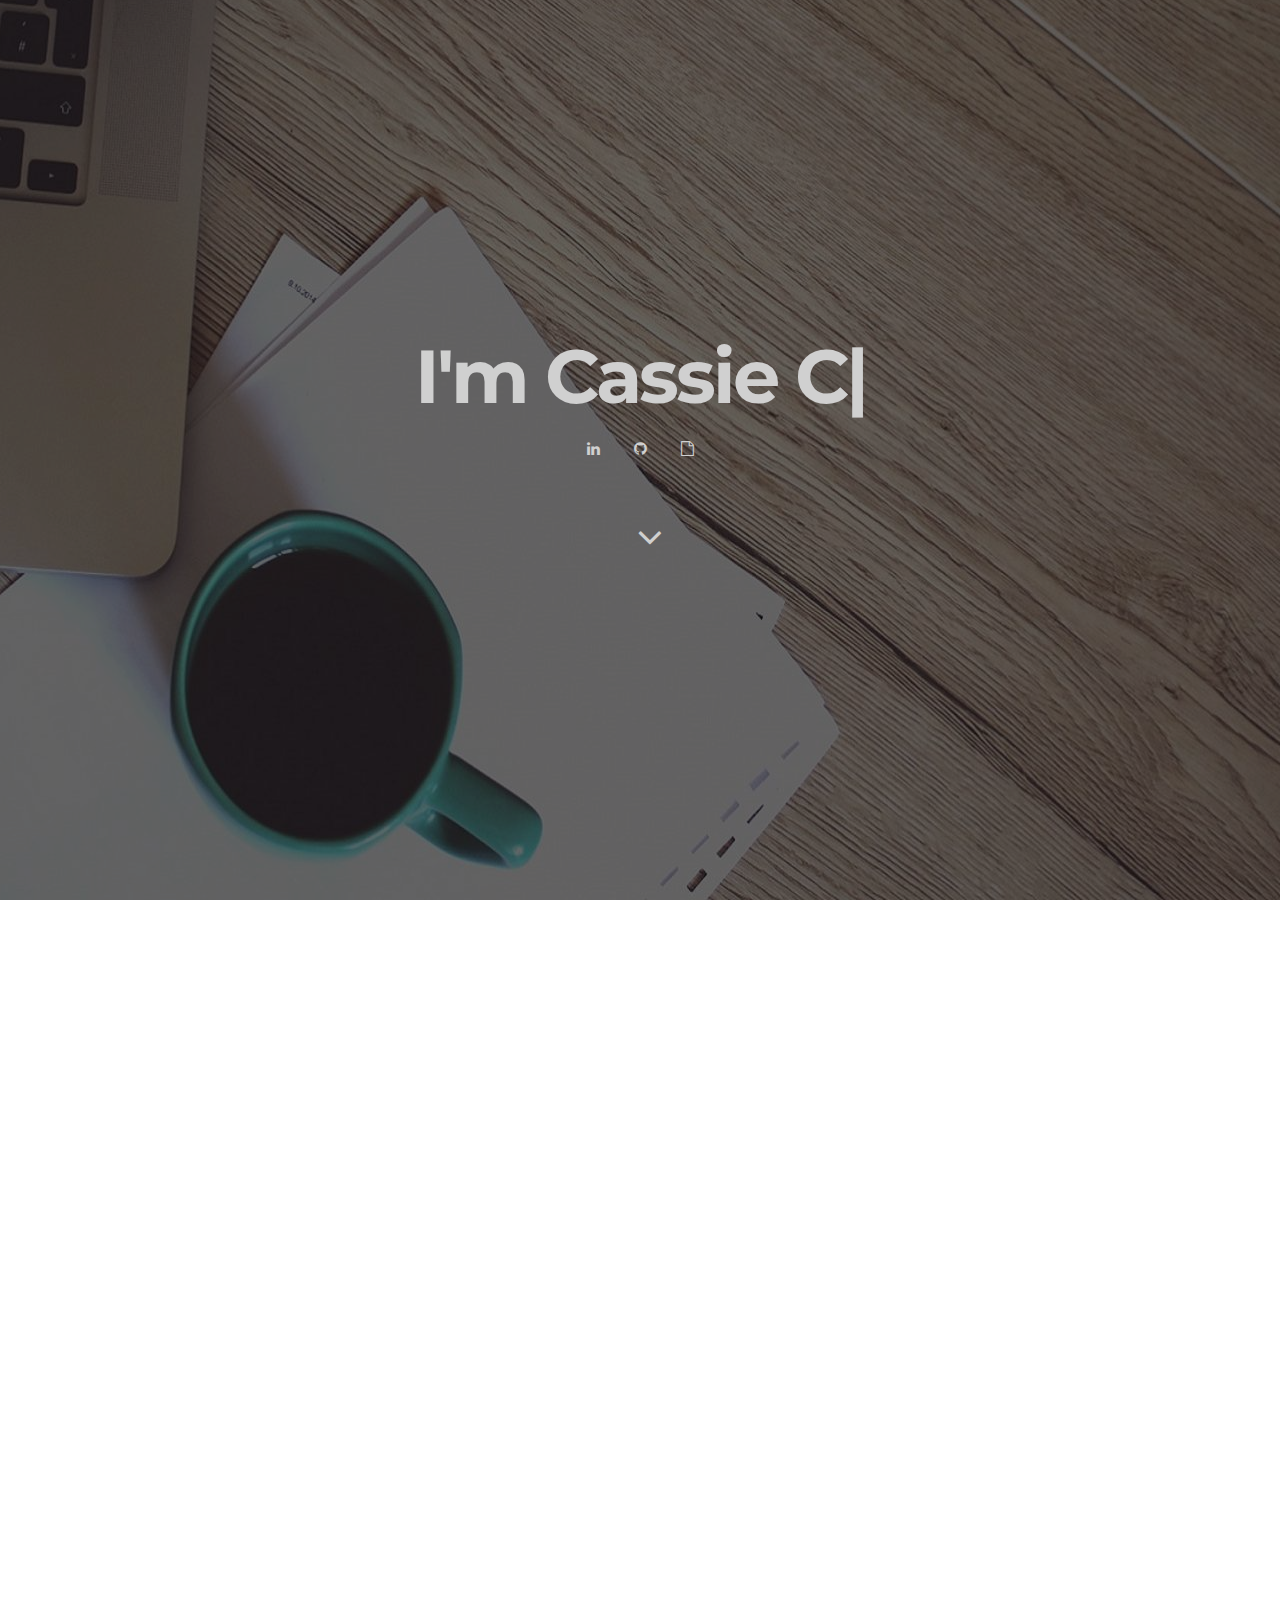
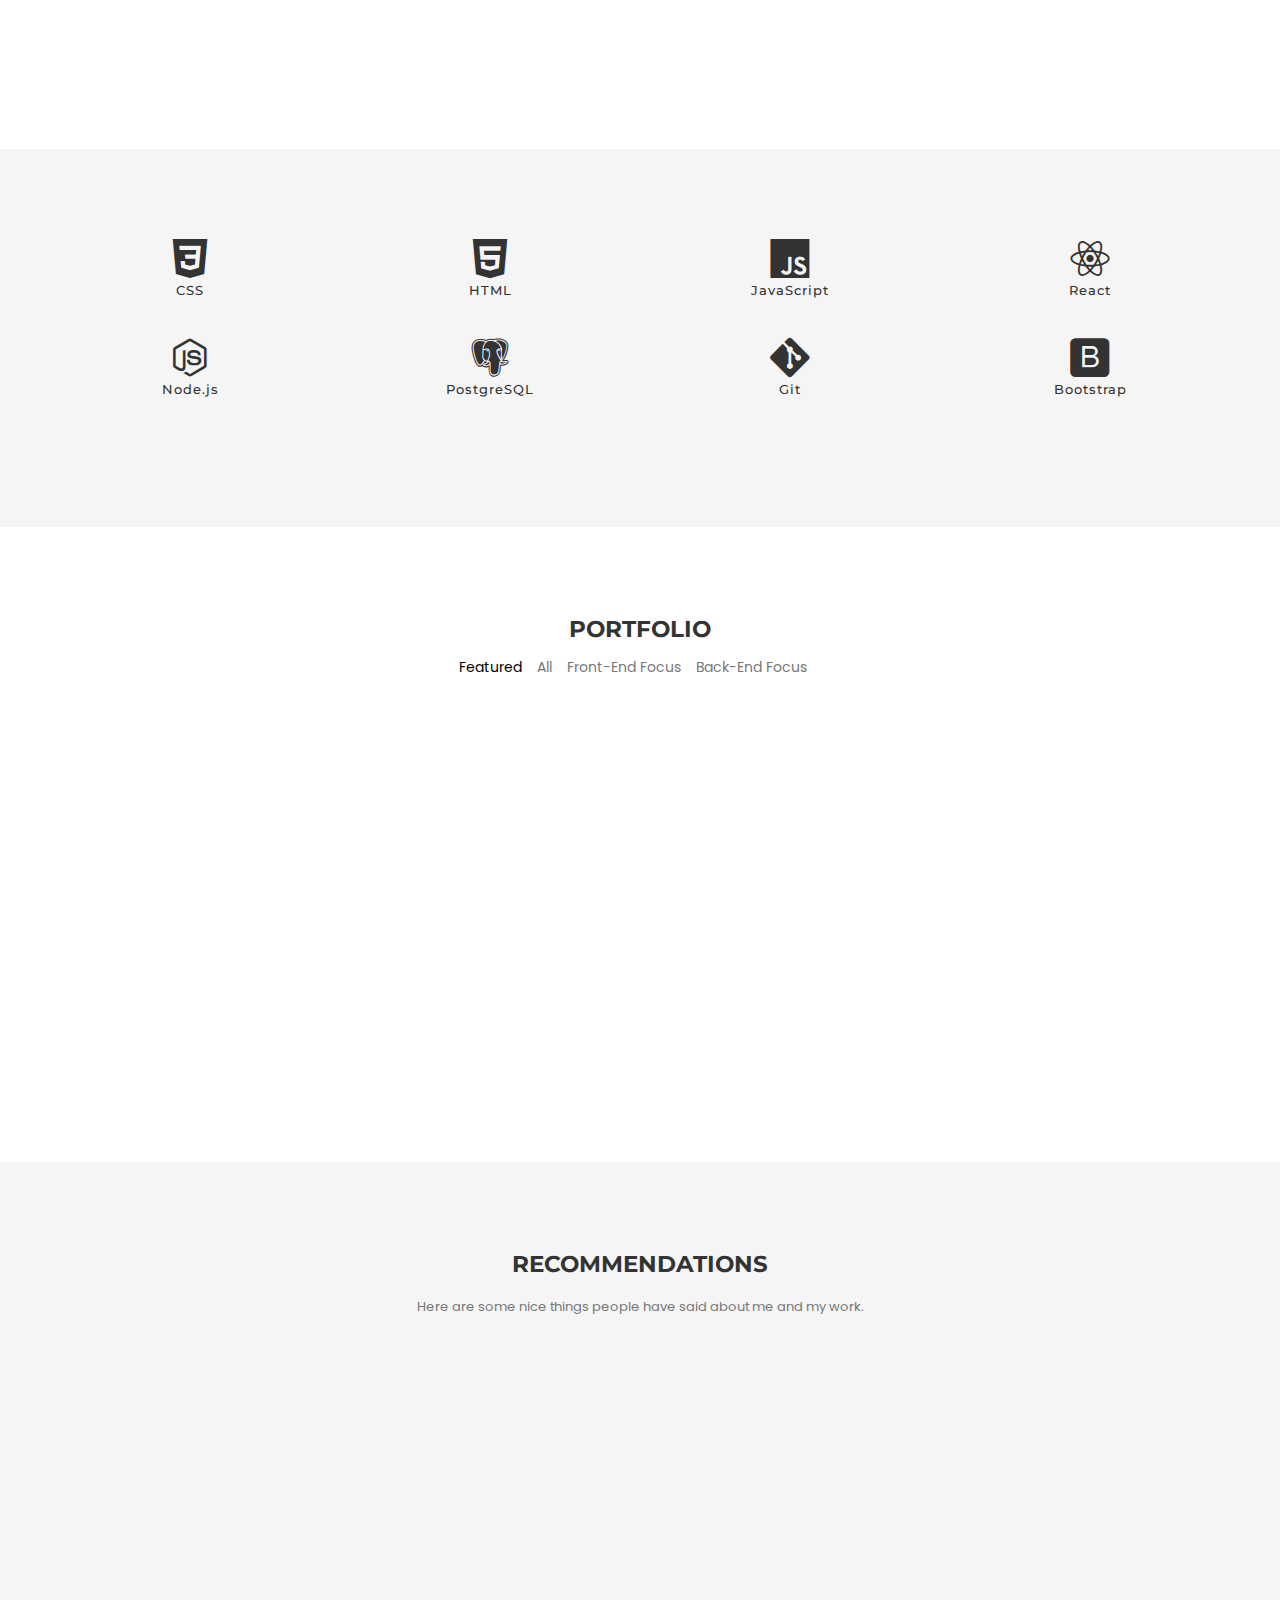
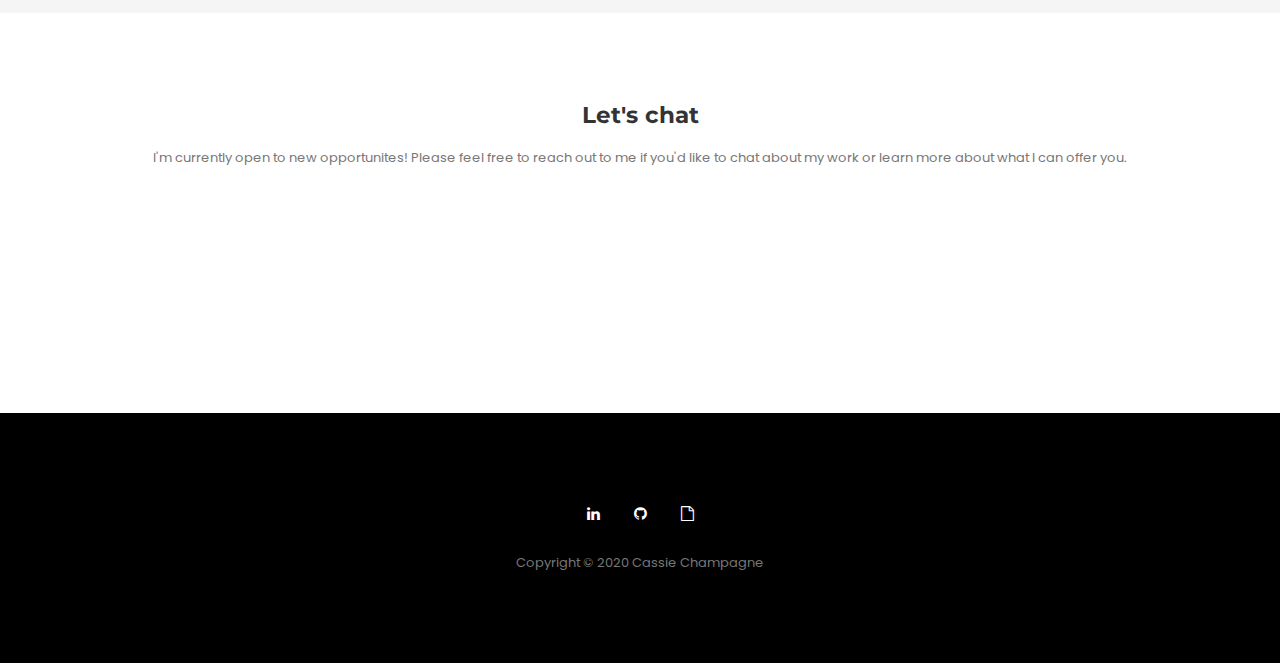
==== commit 685030f4: "Fixed portfolio links" ====
--- a/index.html
+++ b/index.html
@@ -170,15 +170,15 @@
                 <div class="col-md-12 col-sm-12 col-xs-12">
                     <div class="isotope_items row">
                         <!-- Item -->
-                        <a href="images/work-1.jpg" class="single_item featured link web-design col-md-4 col-sm-6 wow fadeInUp" data-wow-delay="0.3s">   
+                        <a href="https://github.com/c-champagne/clear-dark-sky" target="_blank" class="single_item featured web-design col-md-4 col-sm-6 wow fadeInUp" data-wow-delay="0.3s">   
                             <img src="images/work-1.jpg" alt=""> 
                         </a>
                         <!-- Item -->
-                        <a href="images/work-2.jpg" class="single_item link featured application col-md-4 col-sm-6 wow fadeInUp" data-wow-delay="0.6s">
+                        <a href="https://github.com/c-champagne/Full-Stack-Financial-Tracker" target="_blank" class="single_item featured application col-md-4 col-sm-6 wow fadeInUp" data-wow-delay="0.6s">
                             <img src="images/work-2.jpg" alt=""> 
                         </a>
                         <!-- Item -->
-                        <a href="images/work-3.jpg" class="single_item link featured web-design col-md-4 col-sm-6 wow fadeInUp" data-wow-delay="0.9s">
+                        <a href="https://github.com/c-champagne/hero-vs-villain" target="_blank" class="single_item featured web-design col-md-4 col-sm-6 wow fadeInUp" data-wow-delay="0.9s">
                             <img src="images/work-3.jpg" alt=""> 
                         </a>
                         <!-- Item -->
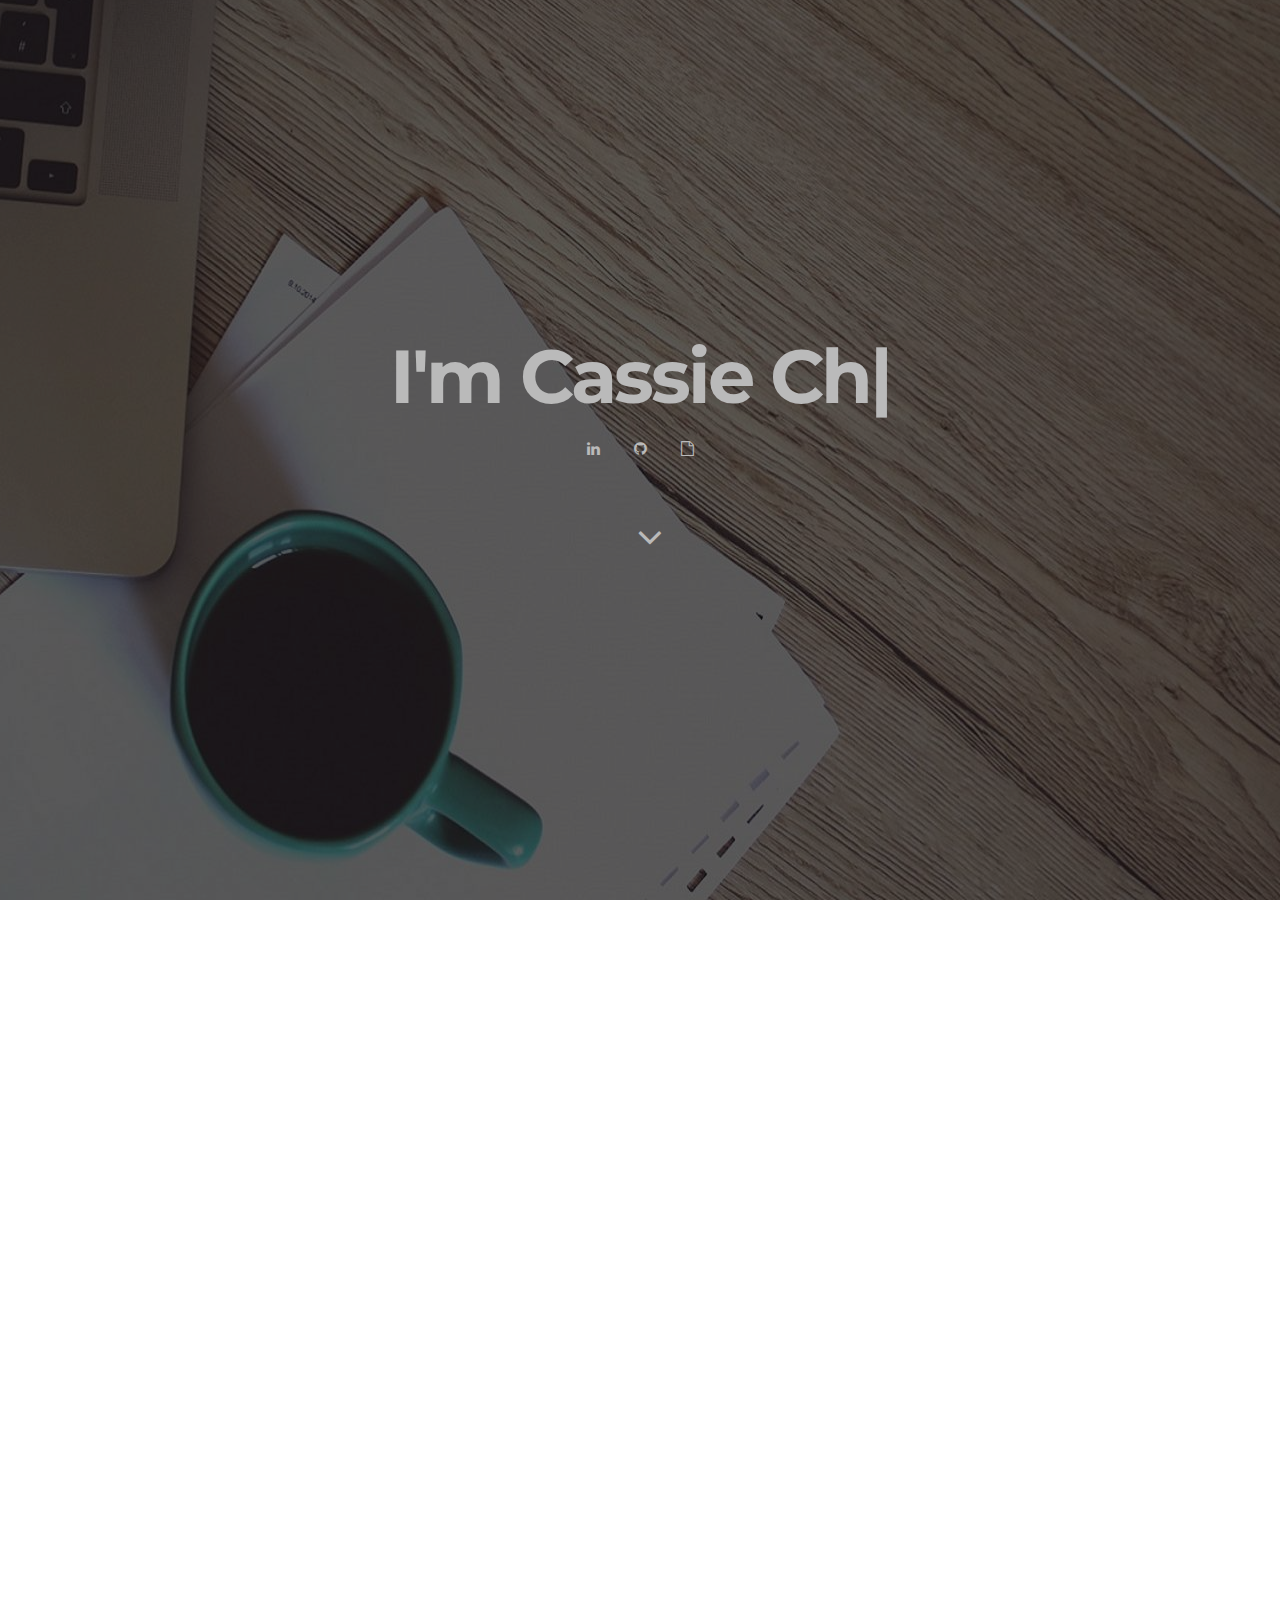
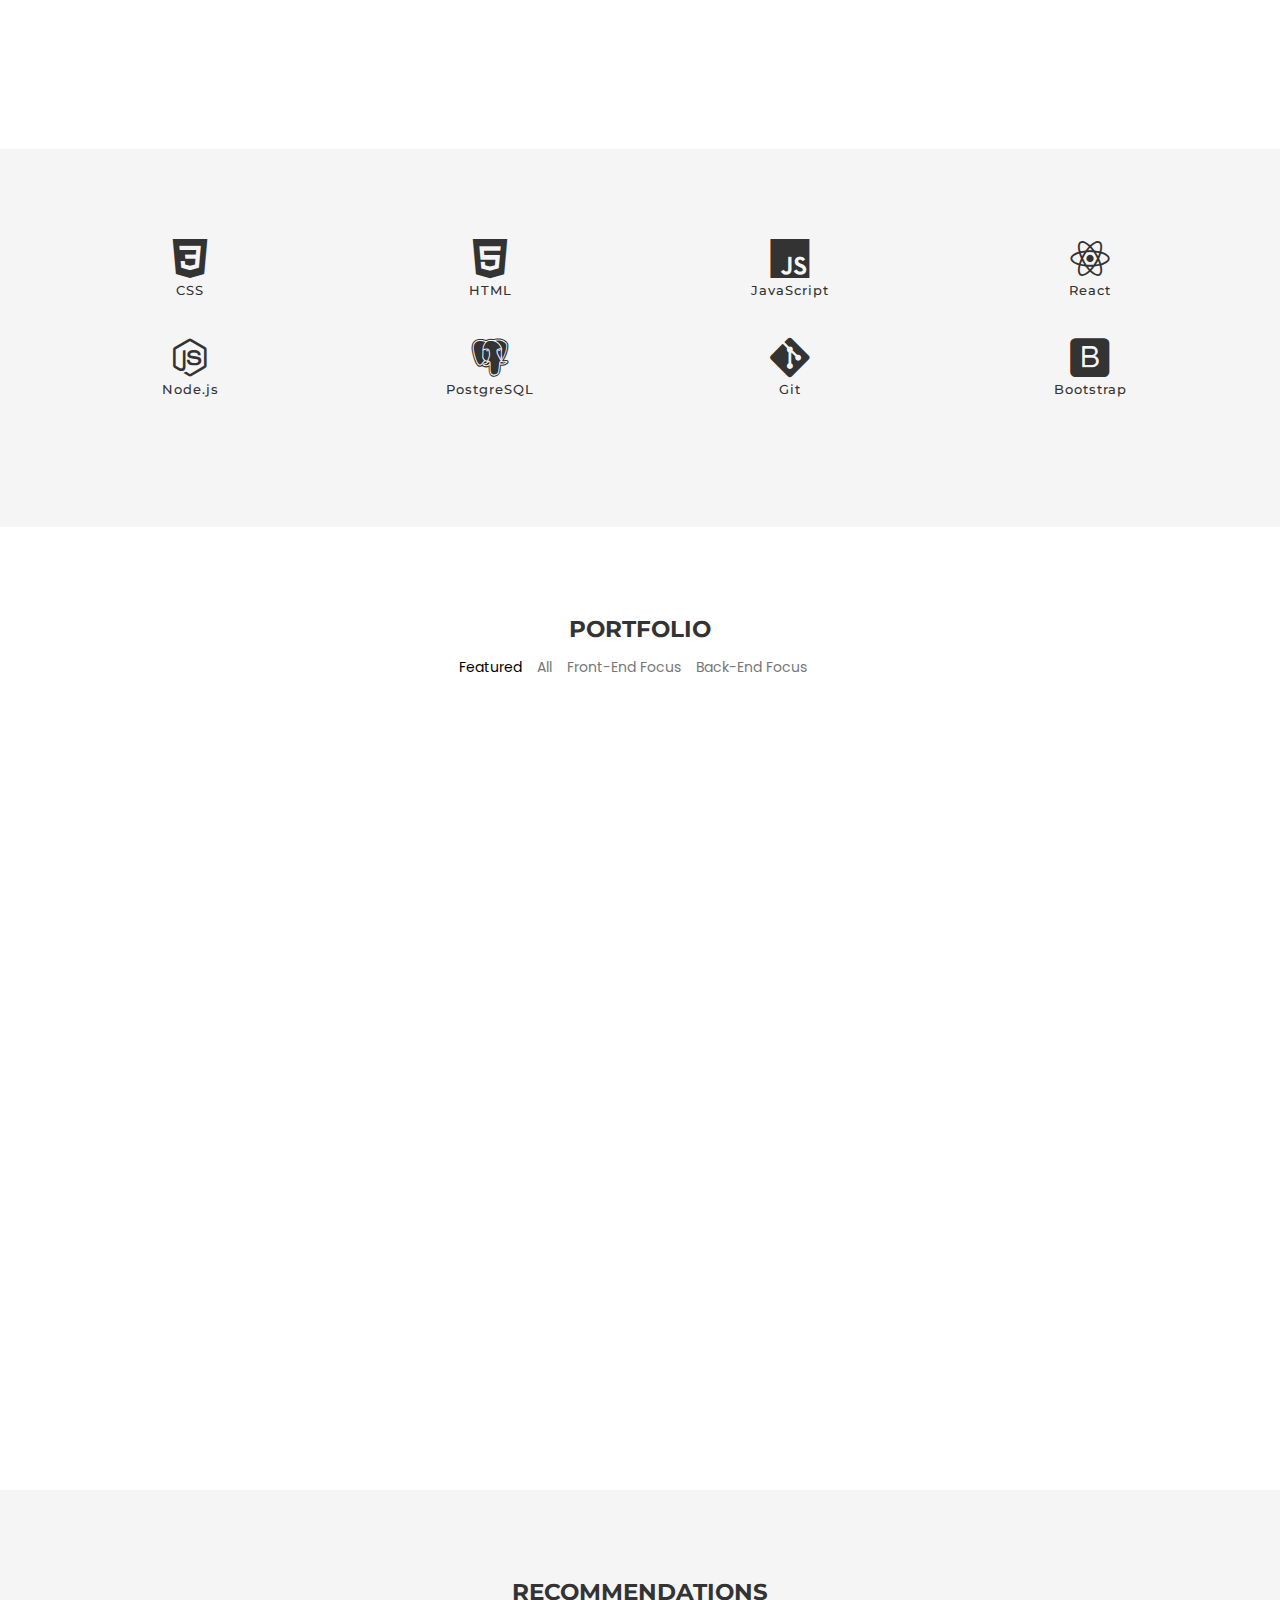
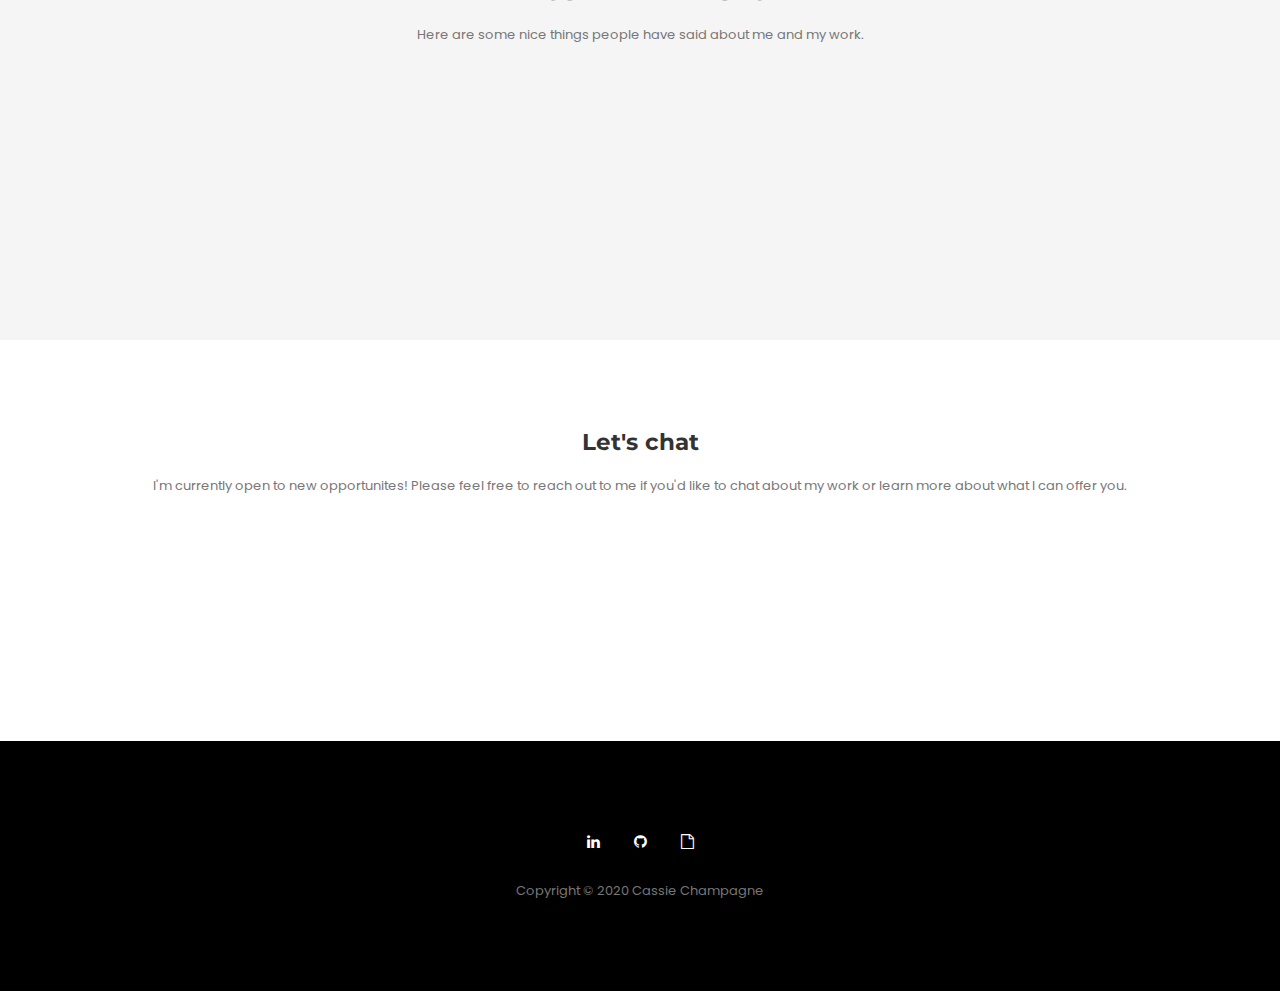
==== commit e2eaac26: "Added new project" ====
--- a/index.html
+++ b/index.html
@@ -171,20 +171,20 @@
                     <div class="isotope_items row">
                         <!-- Item -->
                         <a href="https://github.com/c-champagne/clear-dark-sky" target="_blank" class="single_item featured web-design col-md-4 col-sm-6 wow fadeInUp" data-wow-delay="0.3s">   
-                            <img src="images/work-1.jpg" alt=""> 
+                            <img src="images/work-1.jpg" alt="Clear Dark Sky"> 
                         </a>
                         <!-- Item -->
                         <a href="https://github.com/c-champagne/Full-Stack-Financial-Tracker" target="_blank" class="single_item featured application col-md-4 col-sm-6 wow fadeInUp" data-wow-delay="0.6s">
-                            <img src="images/work-2.jpg" alt=""> 
+                            <img src="images/work-2.jpg" alt="Budget Tracker"> 
                         </a>
                         <!-- Item -->
                         <a href="https://github.com/c-champagne/hero-vs-villain" target="_blank" class="single_item featured web-design col-md-4 col-sm-6 wow fadeInUp" data-wow-delay="0.9s">
-                            <img src="images/work-3.jpg" alt=""> 
-                        </a>
-                        <!-- Item -->
-                        <!-- <a href="#" class="single_item link development col-md-4 col-sm-6 wow fadeInUp" data-wow-delay="0.9s">
-                            <img src="images/work-tba.jpg" alt=""> 
-                        </a> -->
+                            <img src="images/work-3.jpg" alt="Hero vs Villain"> 
+                        </a>
+                        <!-- Item -->
+                        <a href="https://github.com/c-champagne/murder-mystery" target ="_blank" class="single_item featured web design col-md-4 col-sm-6 wow fadeInUp" data-wow-delay="0.9s">
+                            <img src="images/work-3o.jpg" alt="Mystery at Sea"> 
+                        </a>
                         <!-- <a href="images/work-4.jpg" class="single_item link web-design col-md-4 col-sm-6 wow fadeInUp" data-wow-delay="1.2s">
                             <img src="images/work-4.jpg" alt=""> 
                         </a> -->
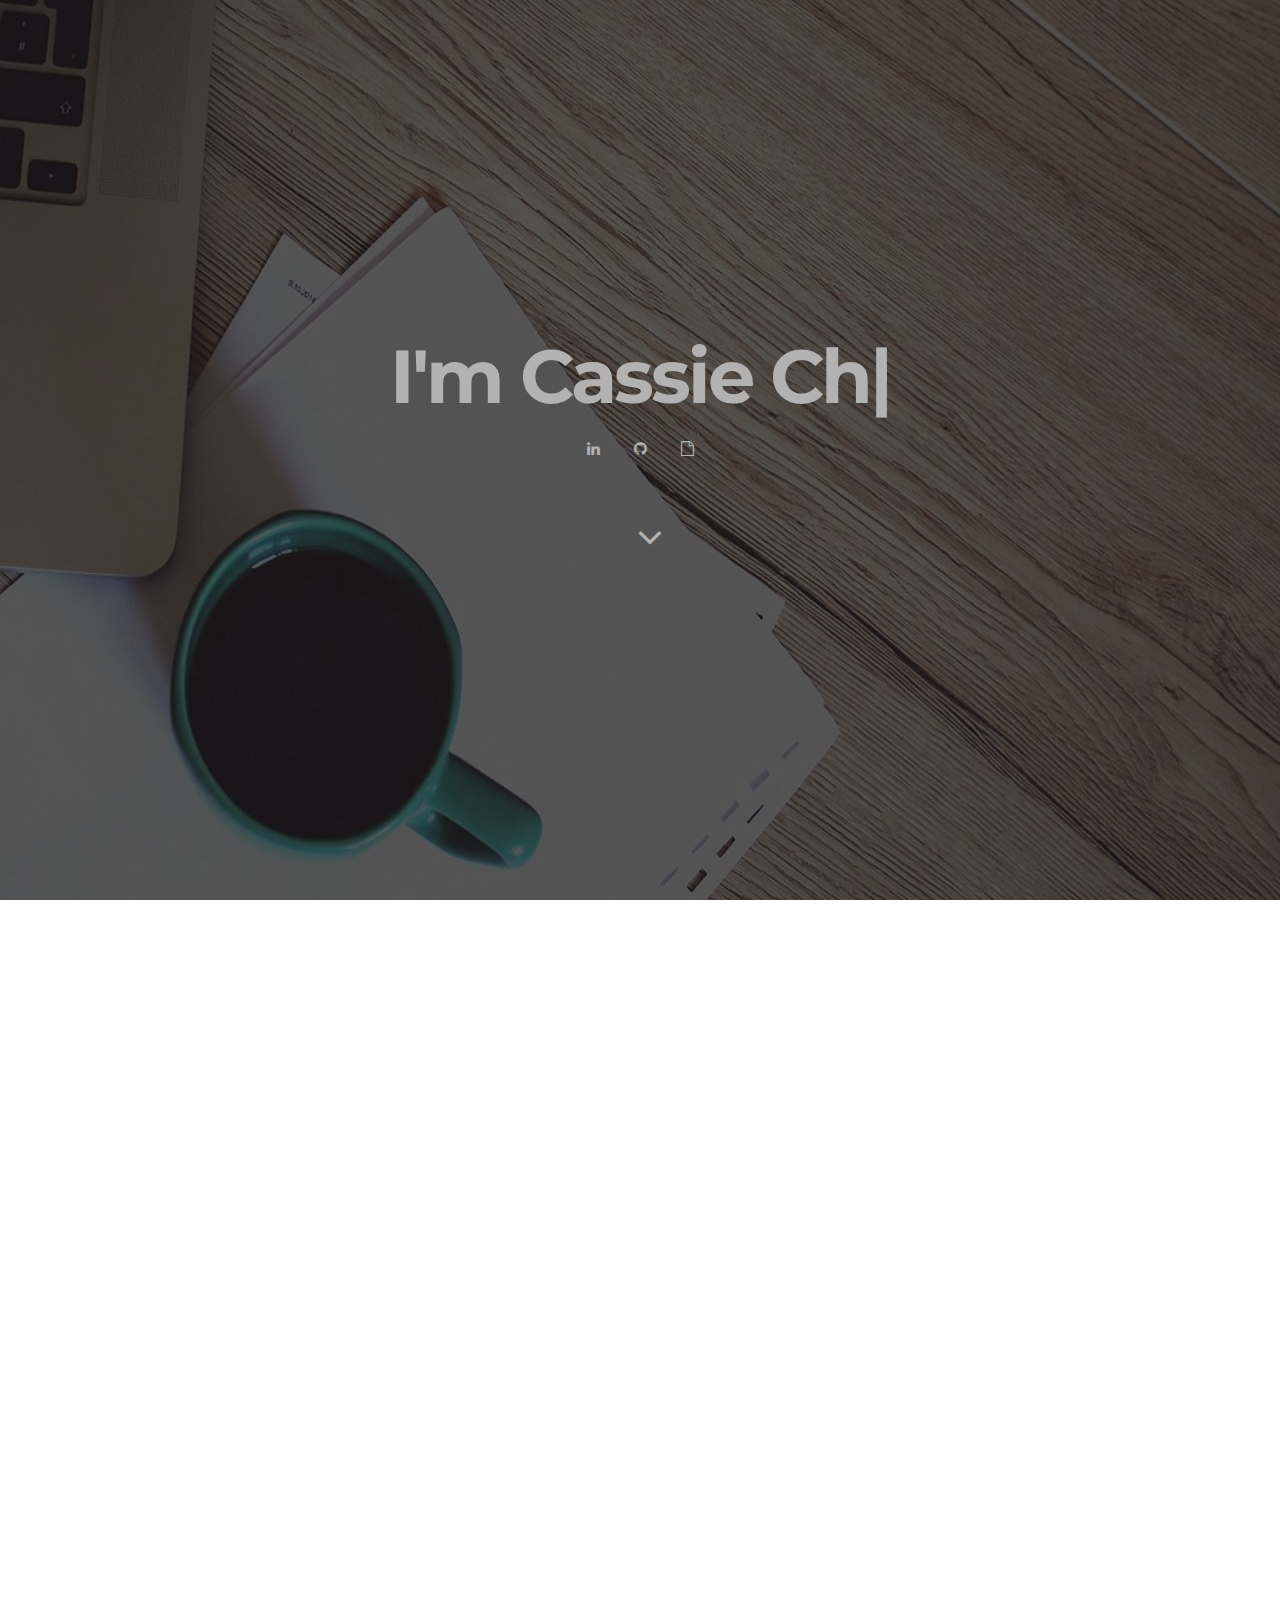
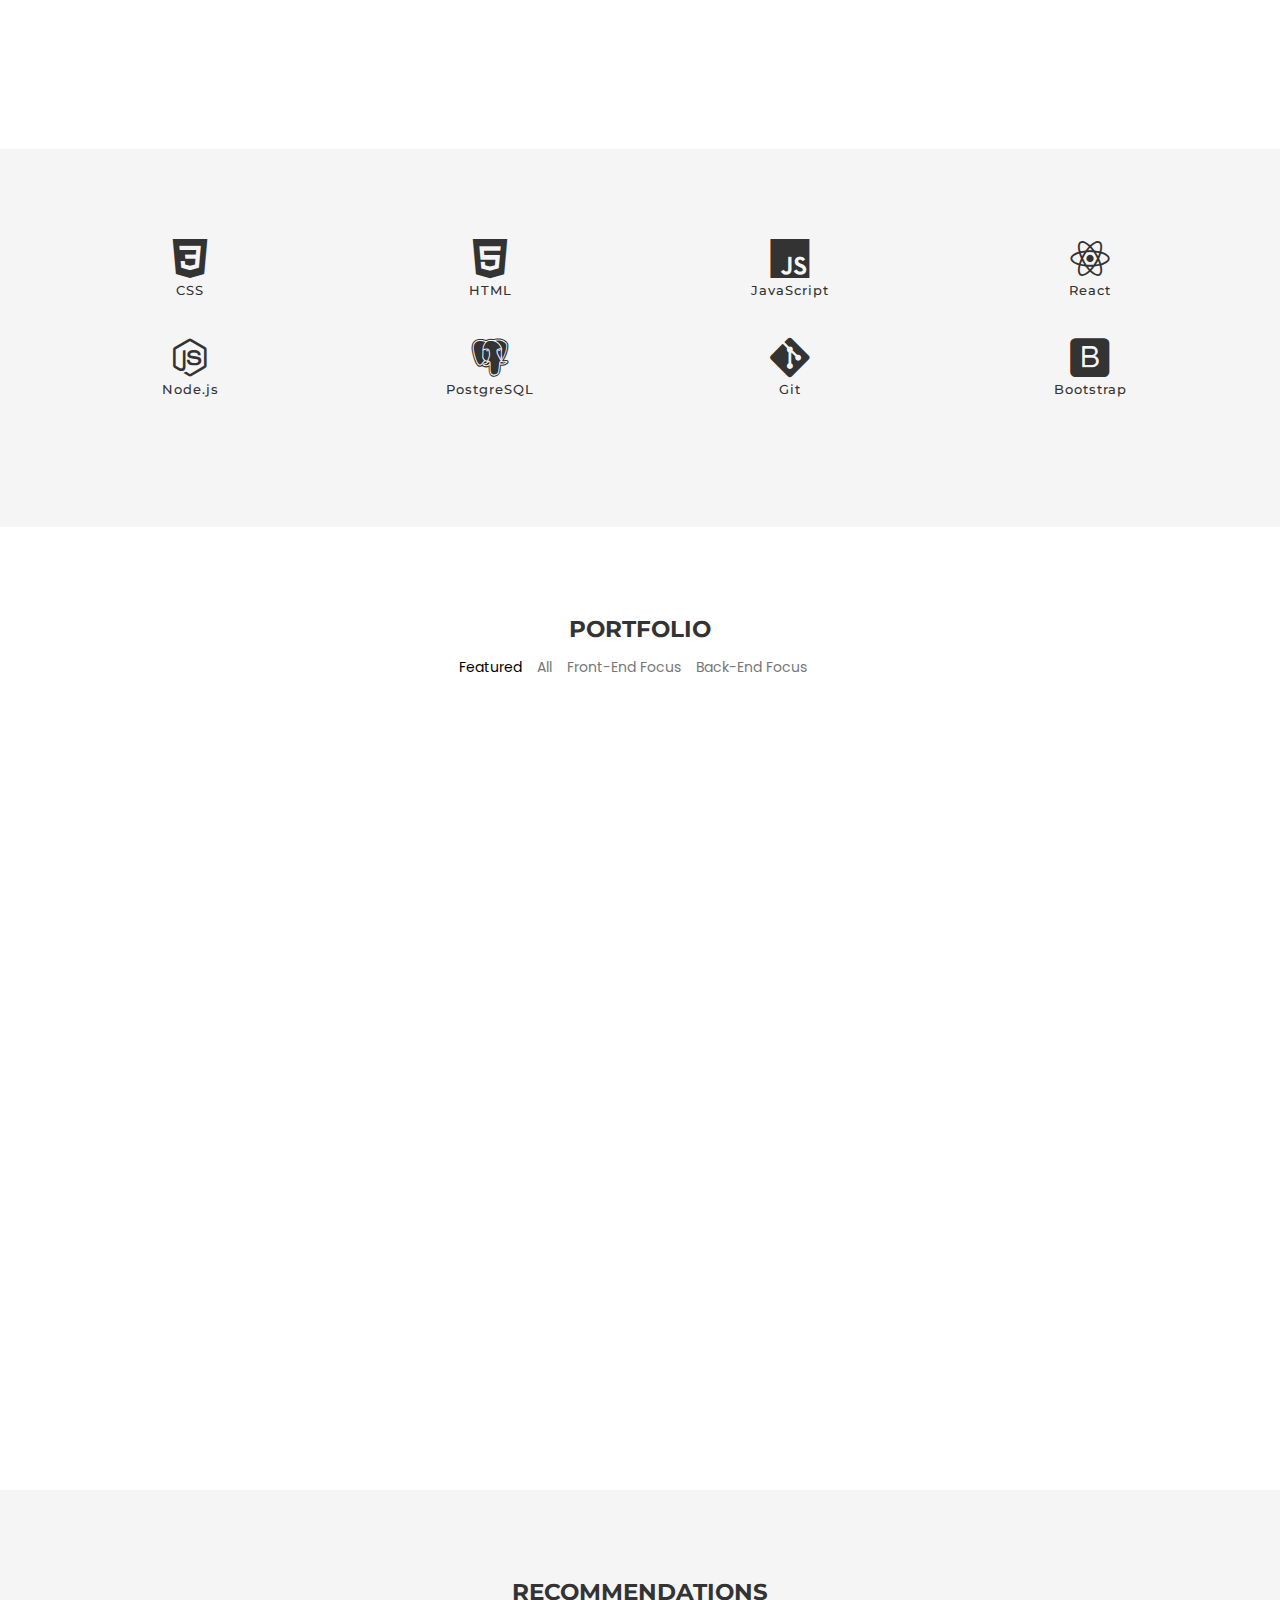
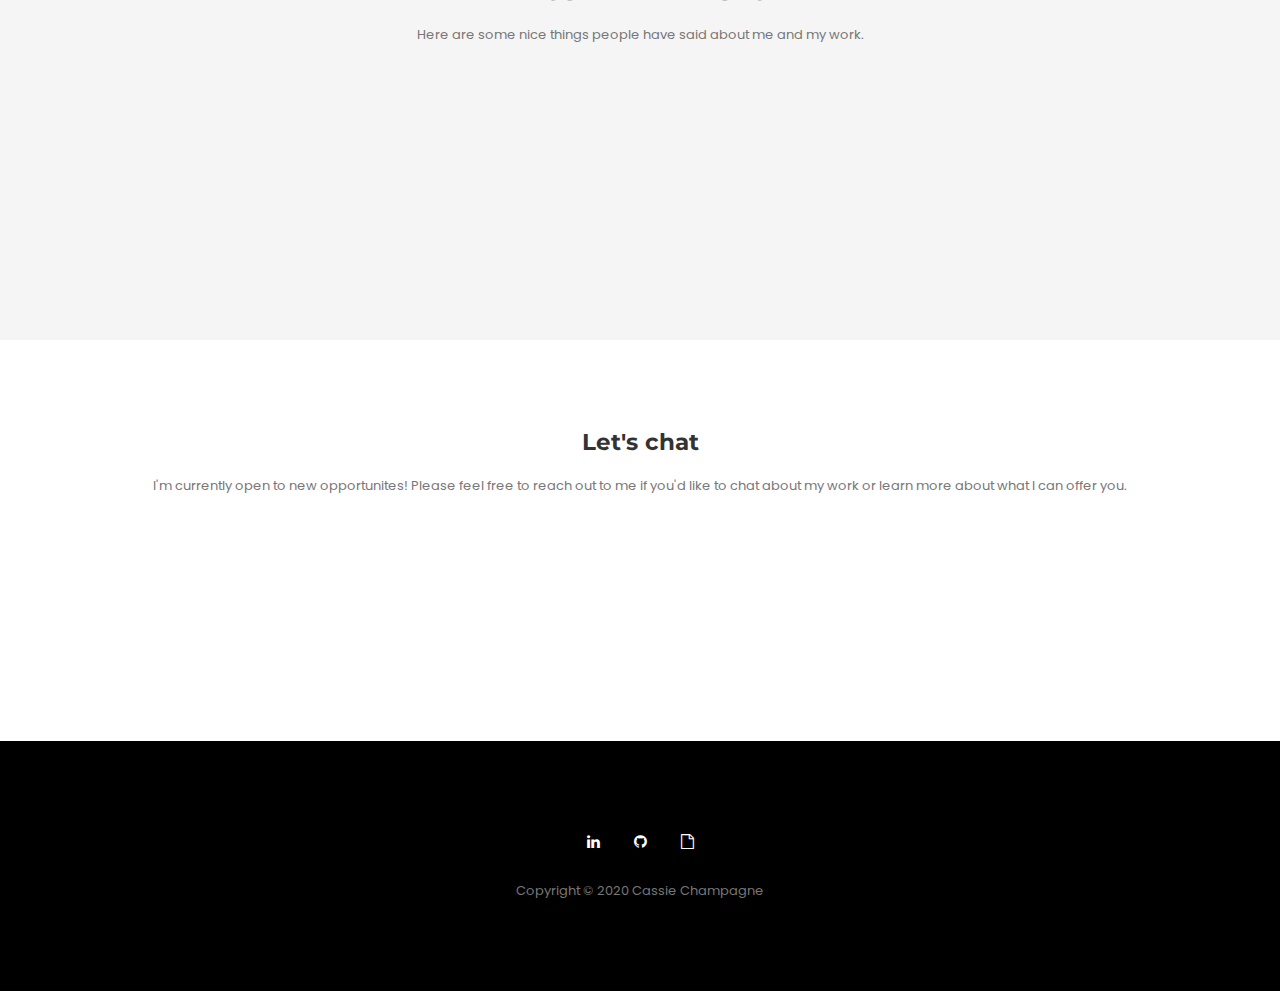
==== commit 7c43ccb3: "Added tag to new project" ====
--- a/index.html
+++ b/index.html
@@ -182,7 +182,7 @@
                             <img src="images/work-3.jpg" alt="Hero vs Villain"> 
                         </a>
                         <!-- Item -->
-                        <a href="https://github.com/c-champagne/murder-mystery" target ="_blank" class="single_item featured web design col-md-4 col-sm-6 wow fadeInUp" data-wow-delay="0.9s">
+                        <a href="https://github.com/c-champagne/murder-mystery" target ="_blank" class="single_item featured web-design col-md-4 col-sm-6 wow fadeInUp" data-wow-delay="0.9s">
                             <img src="images/work-3o.jpg" alt="Mystery at Sea"> 
                         </a>
                         <!-- <a href="images/work-4.jpg" class="single_item link web-design col-md-4 col-sm-6 wow fadeInUp" data-wow-delay="1.2s">
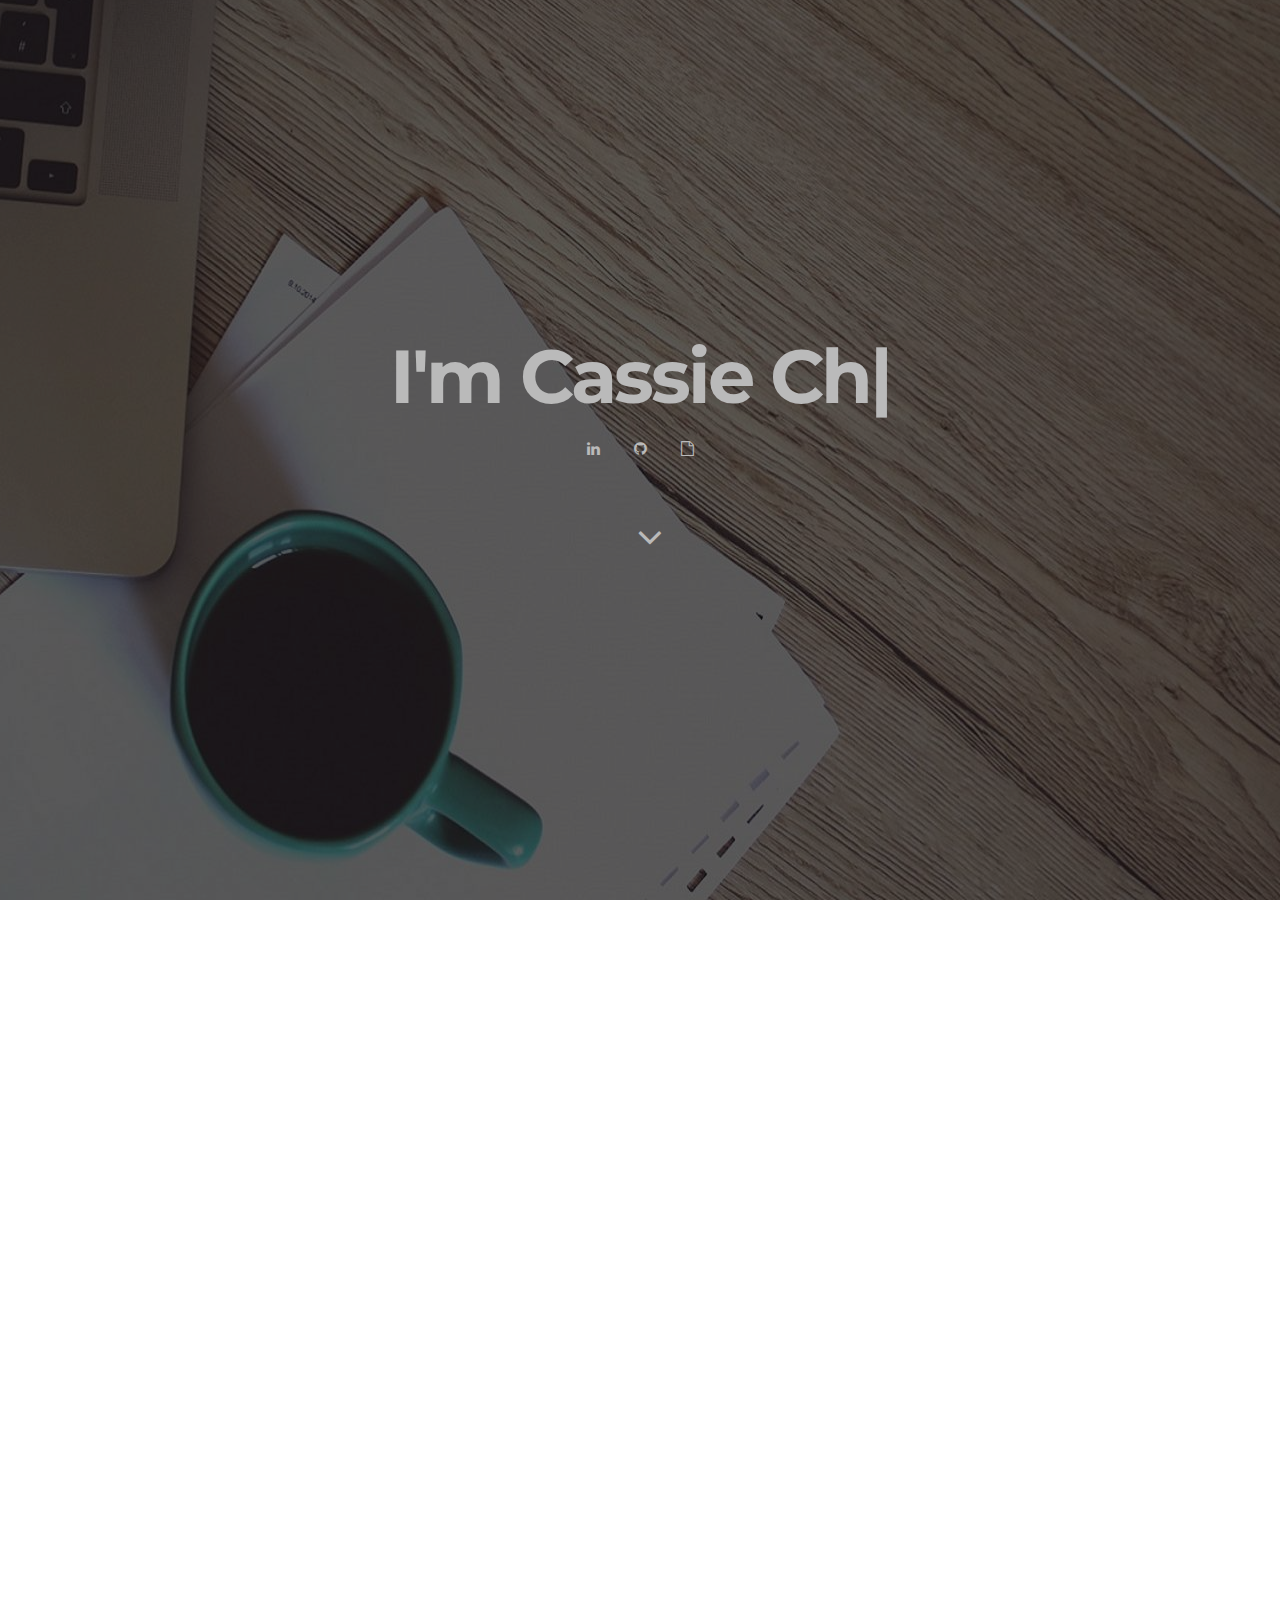
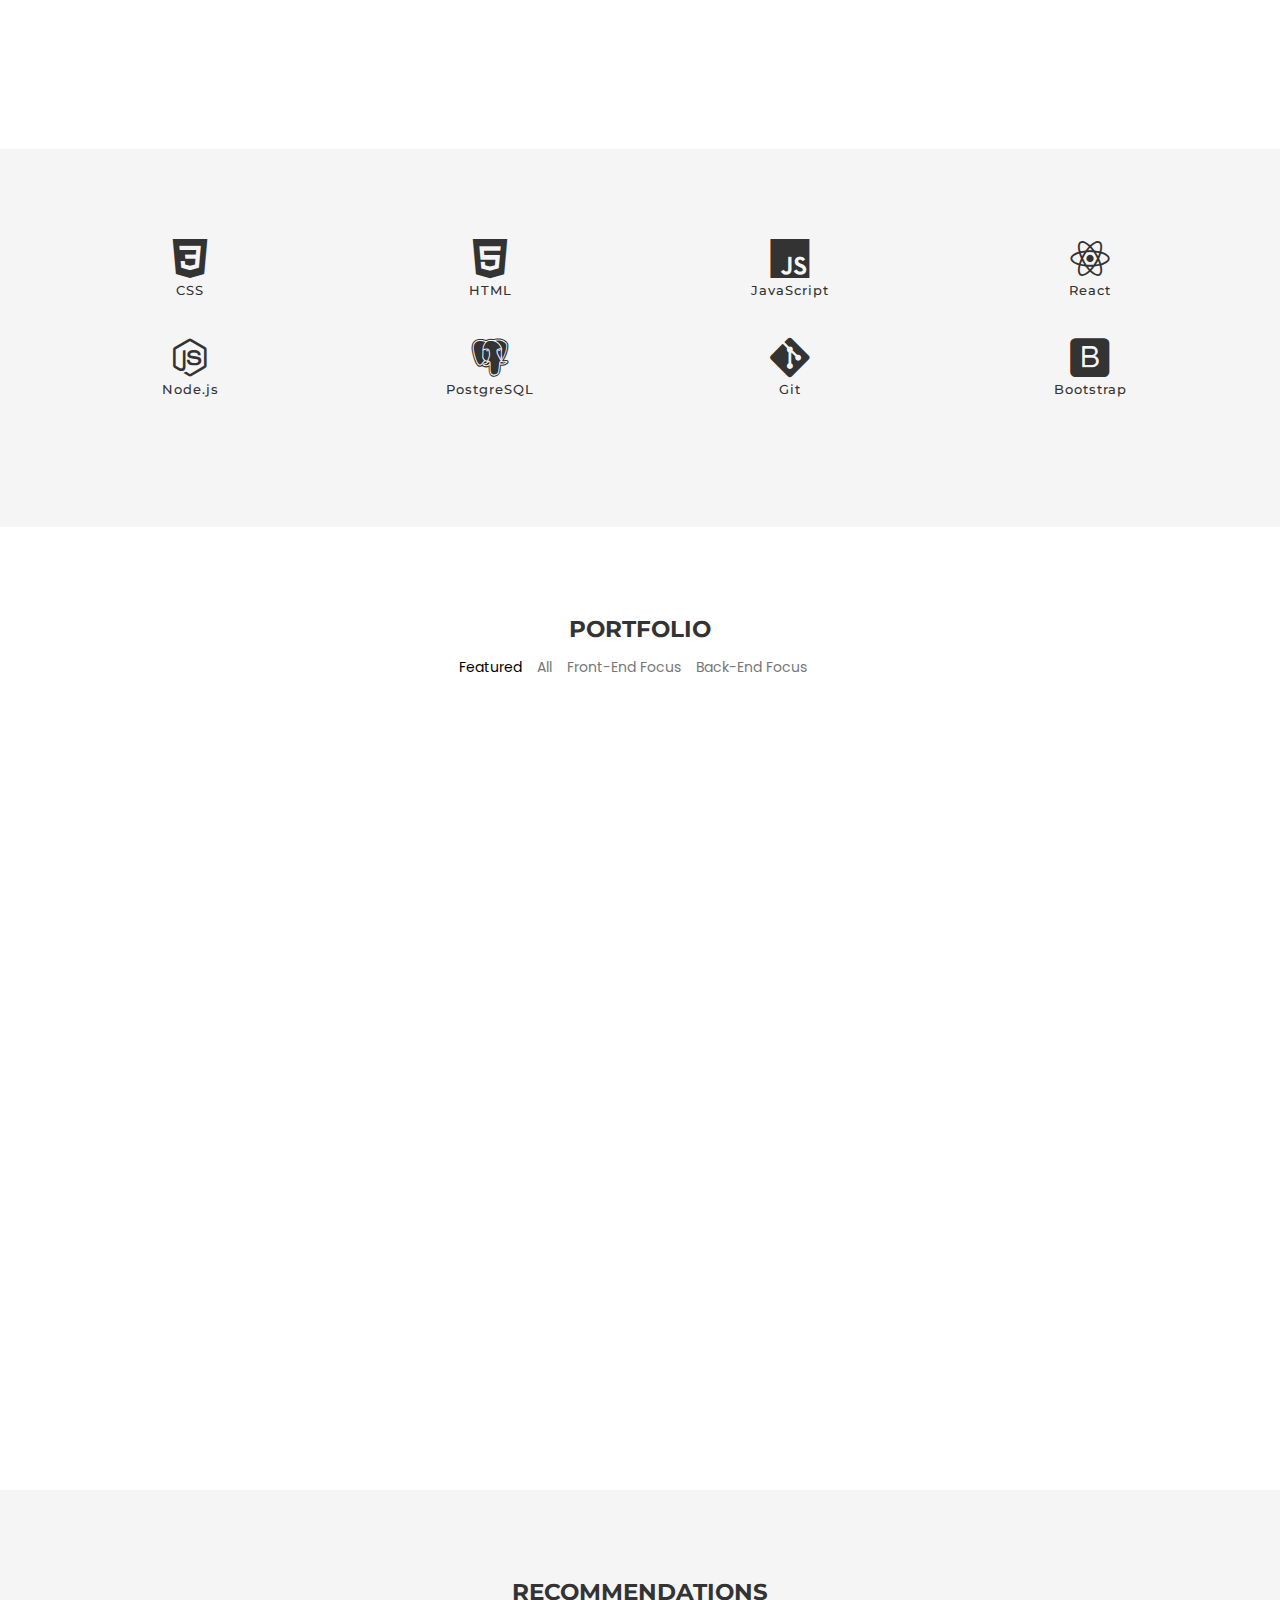
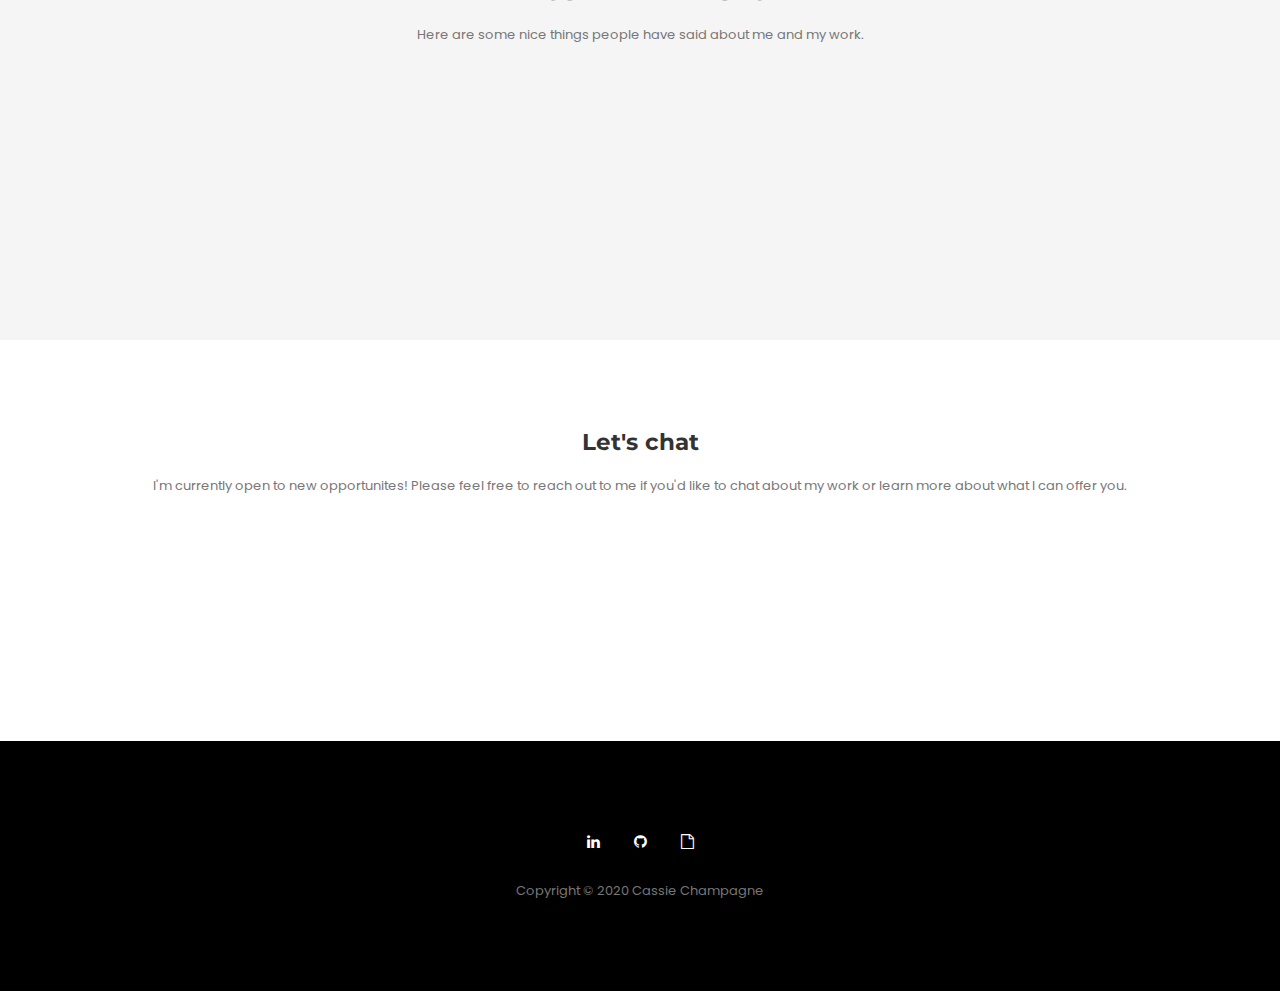
==== commit b1f31d6a: "Minor text update" ====
--- a/index.html
+++ b/index.html
@@ -223,7 +223,7 @@
                             <span class="blog-info">Larry Stark - 7 September 2016 </span> -->
                     <!--  </a> -->
                         <div class="col-lg-4 col-md-4 col-sm-6 col-xs-12 recContent wow fadeInUp" data-wow-delay="0.4s">
-                            <h2>Cassie is a hard working student who puts in the extra hours to learn code and go above and beyond on any exercises or projects. She's a great team player, who works hard but most of all she's a serious developer who seems to enjoy writing code and learning.</h2>
+                            <h2>"Cassie is a hard working student who puts in the extra hours to learn code and go above and beyond on any exercises or projects. She's a great team player, who works hard but most of all she's a serious developer who seems to enjoy writing code and learning."</h2>
                             <span class="recName">- Ron Cagle, Instructor </span>
                         </div>
                         <!-- <div class="col-lg-4 col-md-4 col-sm-6 col-xs-12 recContent wow fadeInUp" data-wow-delay="0.4s">
@@ -231,7 +231,7 @@
                             <span class="recName">- James Hernandez, Instructor </span>
                         </div> -->
                         <div class="col-lg-4 col-md-4 col-sm-6 col-xs-12 recContent wow fadeInUp" data-wow-delay="0.4s">
-                            <h2>Cassie Champagne is in my cohort at DigitalCrafts. We worked together on the same development team to produce a full-stack Node application. Cassie took initiative and fully developed our Google Login feature, in addition to helping the rest of the team with their own tasks. She is a great developer and would be an asset to your company. </h2>
+                            <h2>"Cassie Champagne is in my cohort at DigitalCrafts. We worked together on the same development team to produce a full-stack Node application. Cassie took initiative and fully developed our Google Login feature, in addition to helping the rest of the team with their own tasks. She is a great developer and would be an asset to your company."</h2>
                             <span class="recName">- Abdella Abdushukur, BudgetTracker Team Leader & Fellow Student </span>
                         </div>
                 </div>
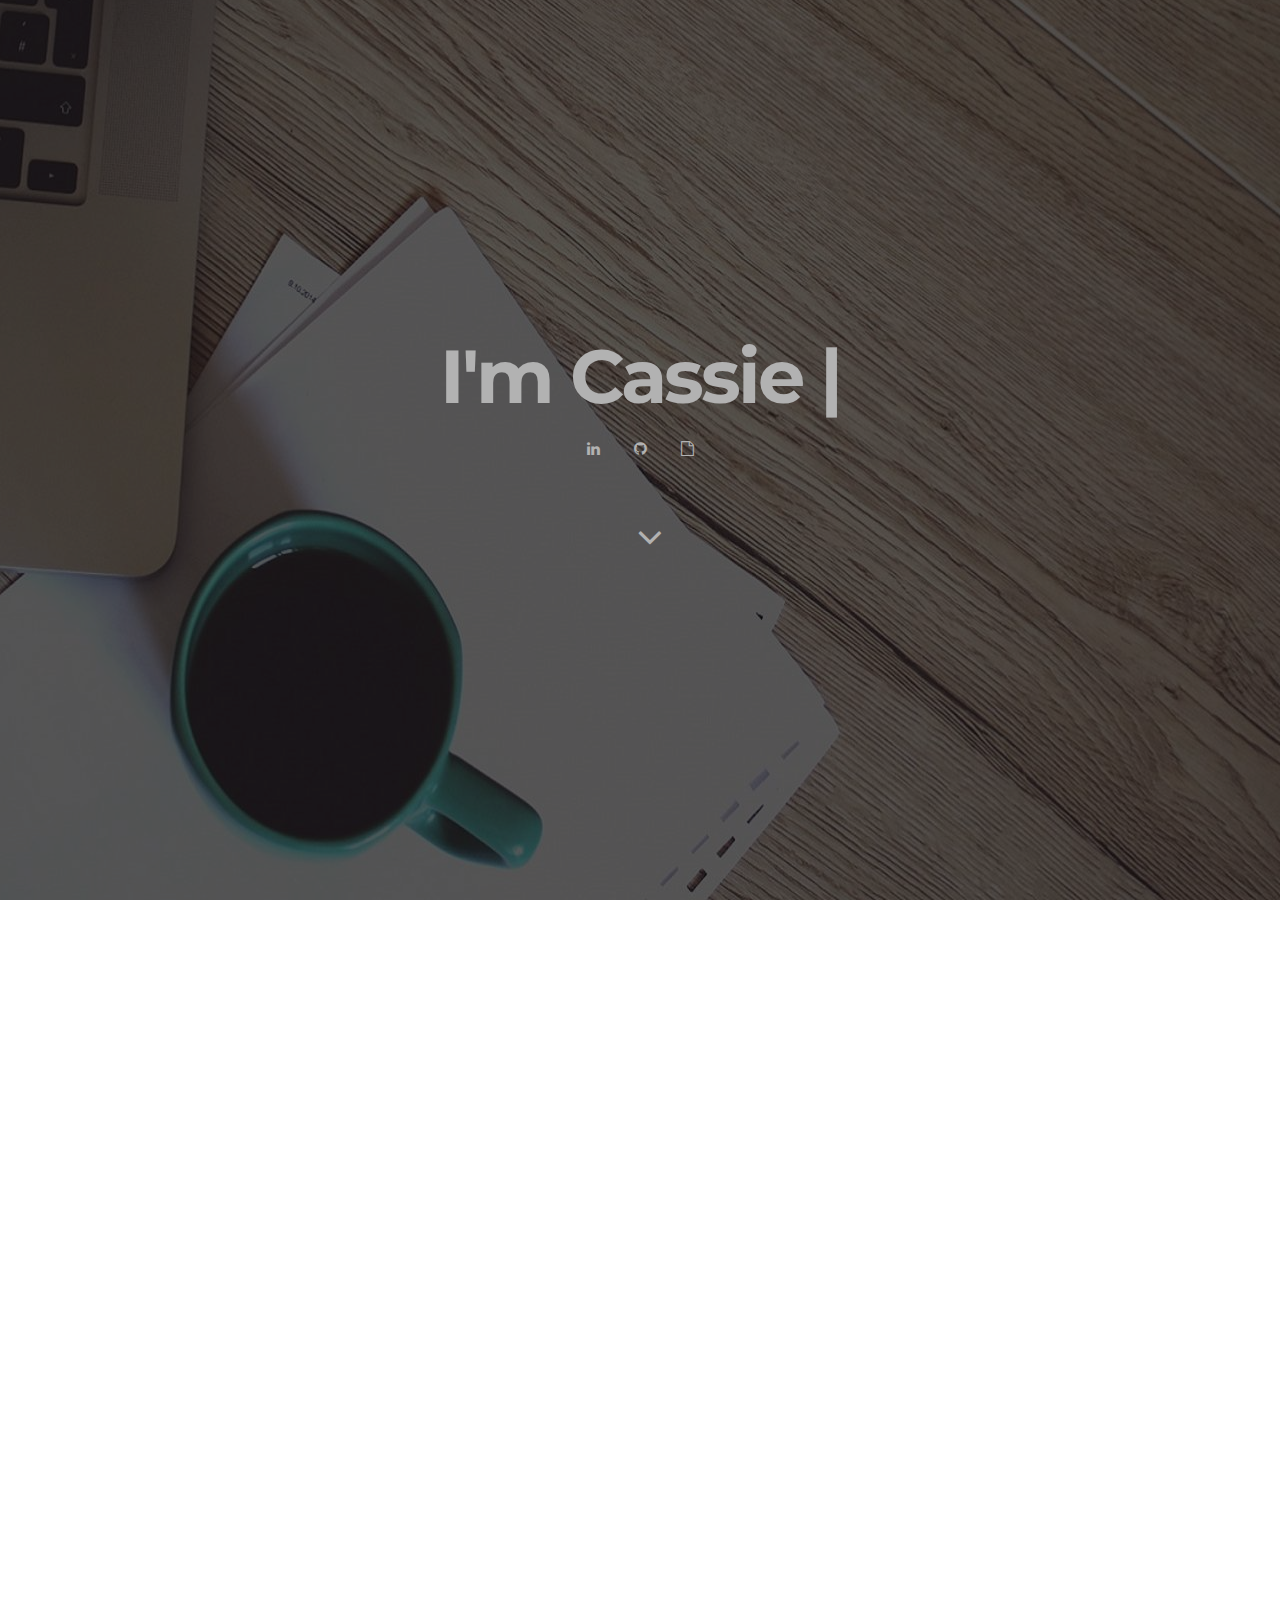
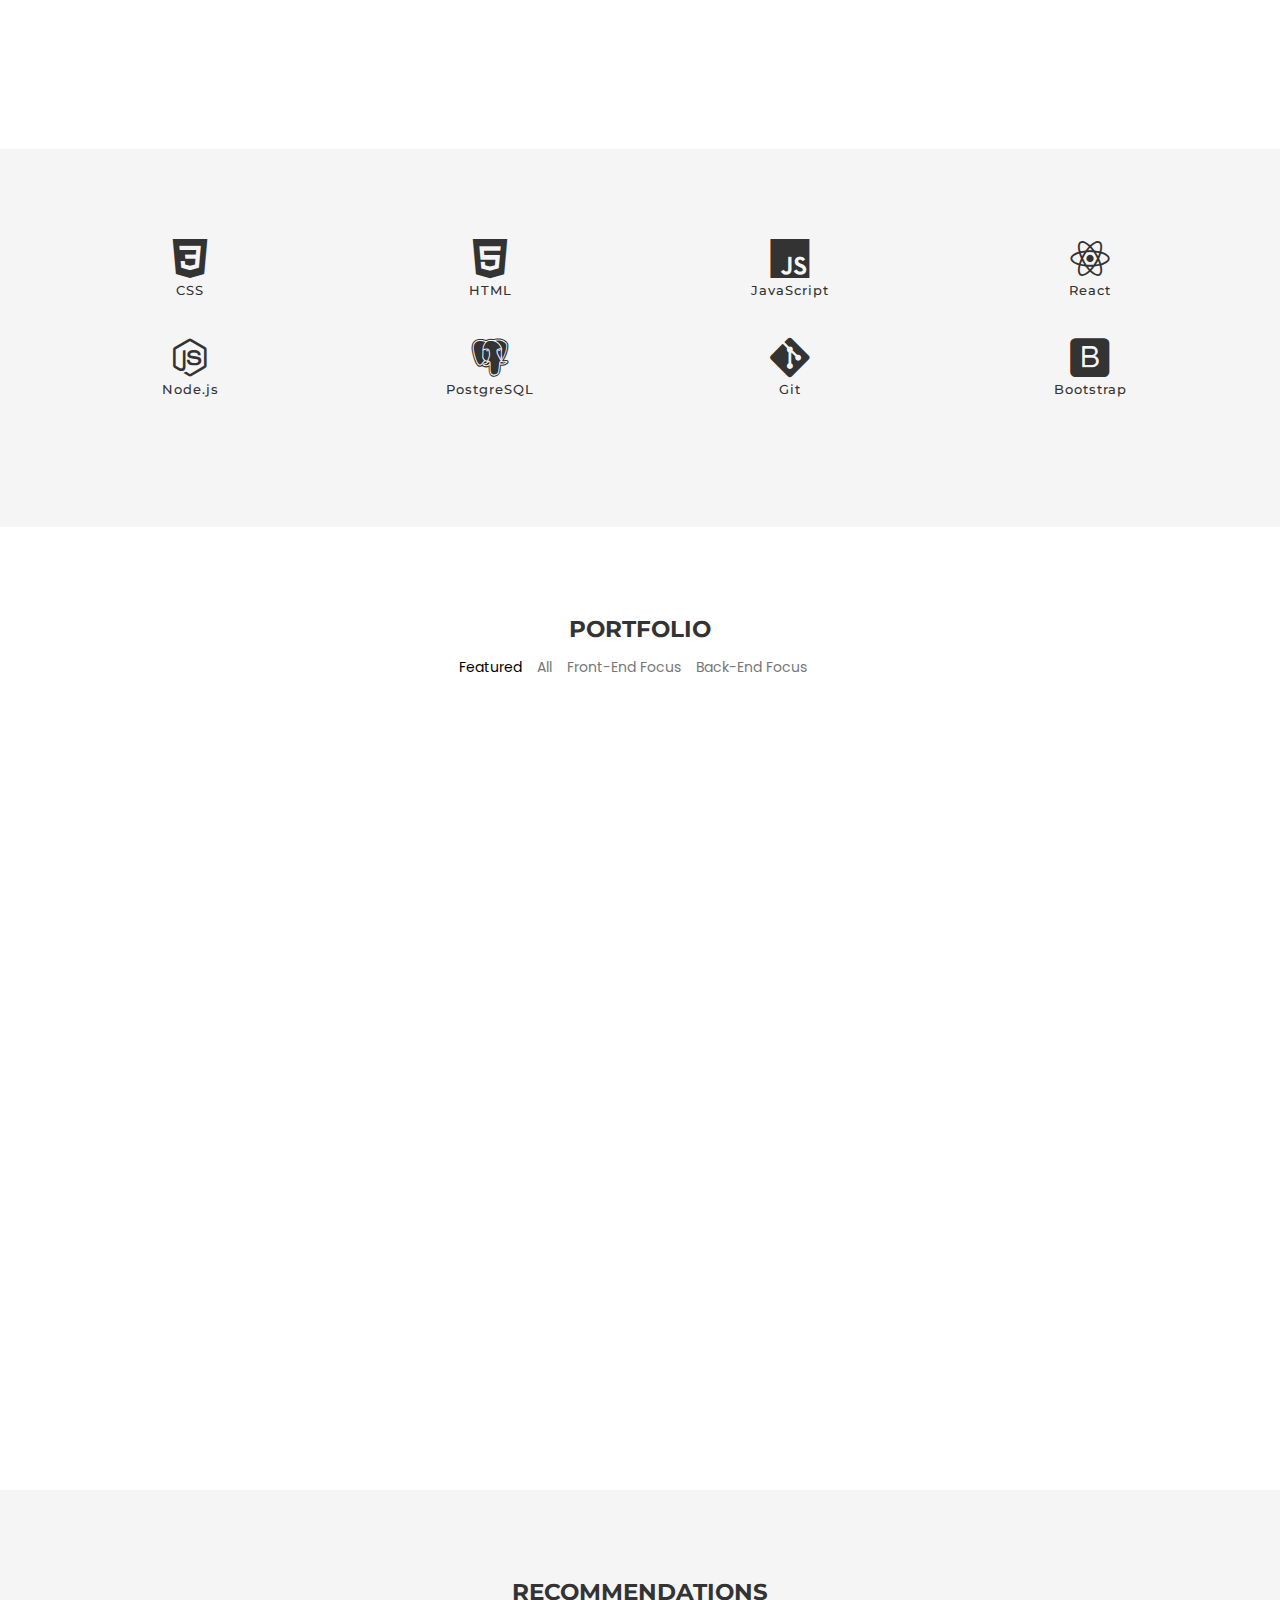
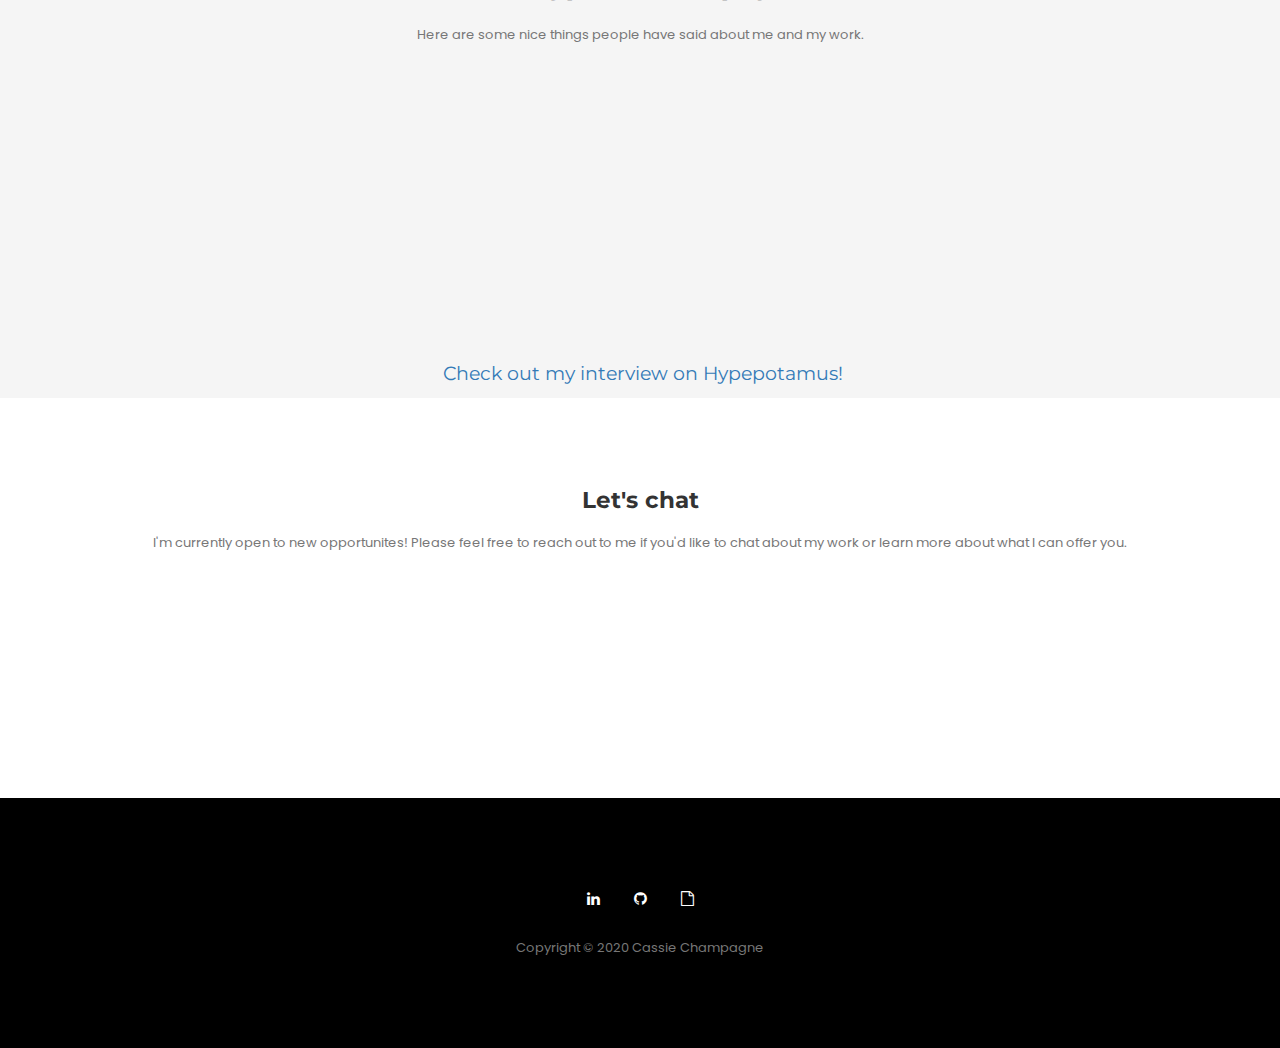
==== commit 11714dbb: "Added interview link" ====
--- a/index.html
+++ b/index.html
@@ -234,10 +234,9 @@
                             <h2>"Cassie Champagne is in my cohort at DigitalCrafts. We worked together on the same development team to produce a full-stack Node application. Cassie took initiative and fully developed our Google Login feature, in addition to helping the rest of the team with their own tasks. She is a great developer and would be an asset to your company."</h2>
                             <span class="recName">- Abdella Abdushukur, BudgetTracker Team Leader & Fellow Student </span>
                         </div>
-                </div>
-                </div>
-                <!-- <a href="blog-page.html" class="site-button"> READ MORE</a> -->
-            </div>
+                    </div>
+                </div>
+                <div class="interviewLine"><a href="https://hypepotamus.com/people/tech-talent-this-awesomely-named-developer-has-a-knack-for-debugging/">Check out my interview on Hypepotamus!</a></div>            </div>
         </div>
     </section>
     
--- a/css/style.css
+++ b/css/style.css
@@ -1005,6 +1005,15 @@
     justify-content: space-between;
 }
 
+.interviewLine {
+    text-align: center;
+    padding-top: 20px;
+    padding-left: 15px;
+    padding-right: 10px;
+    padding-bottom: 10px;
+    font-size: larger;
+}
+
 .recContent{
     background-image: url("/images/blog-9.png");
     /* margin-bottom:60px; */
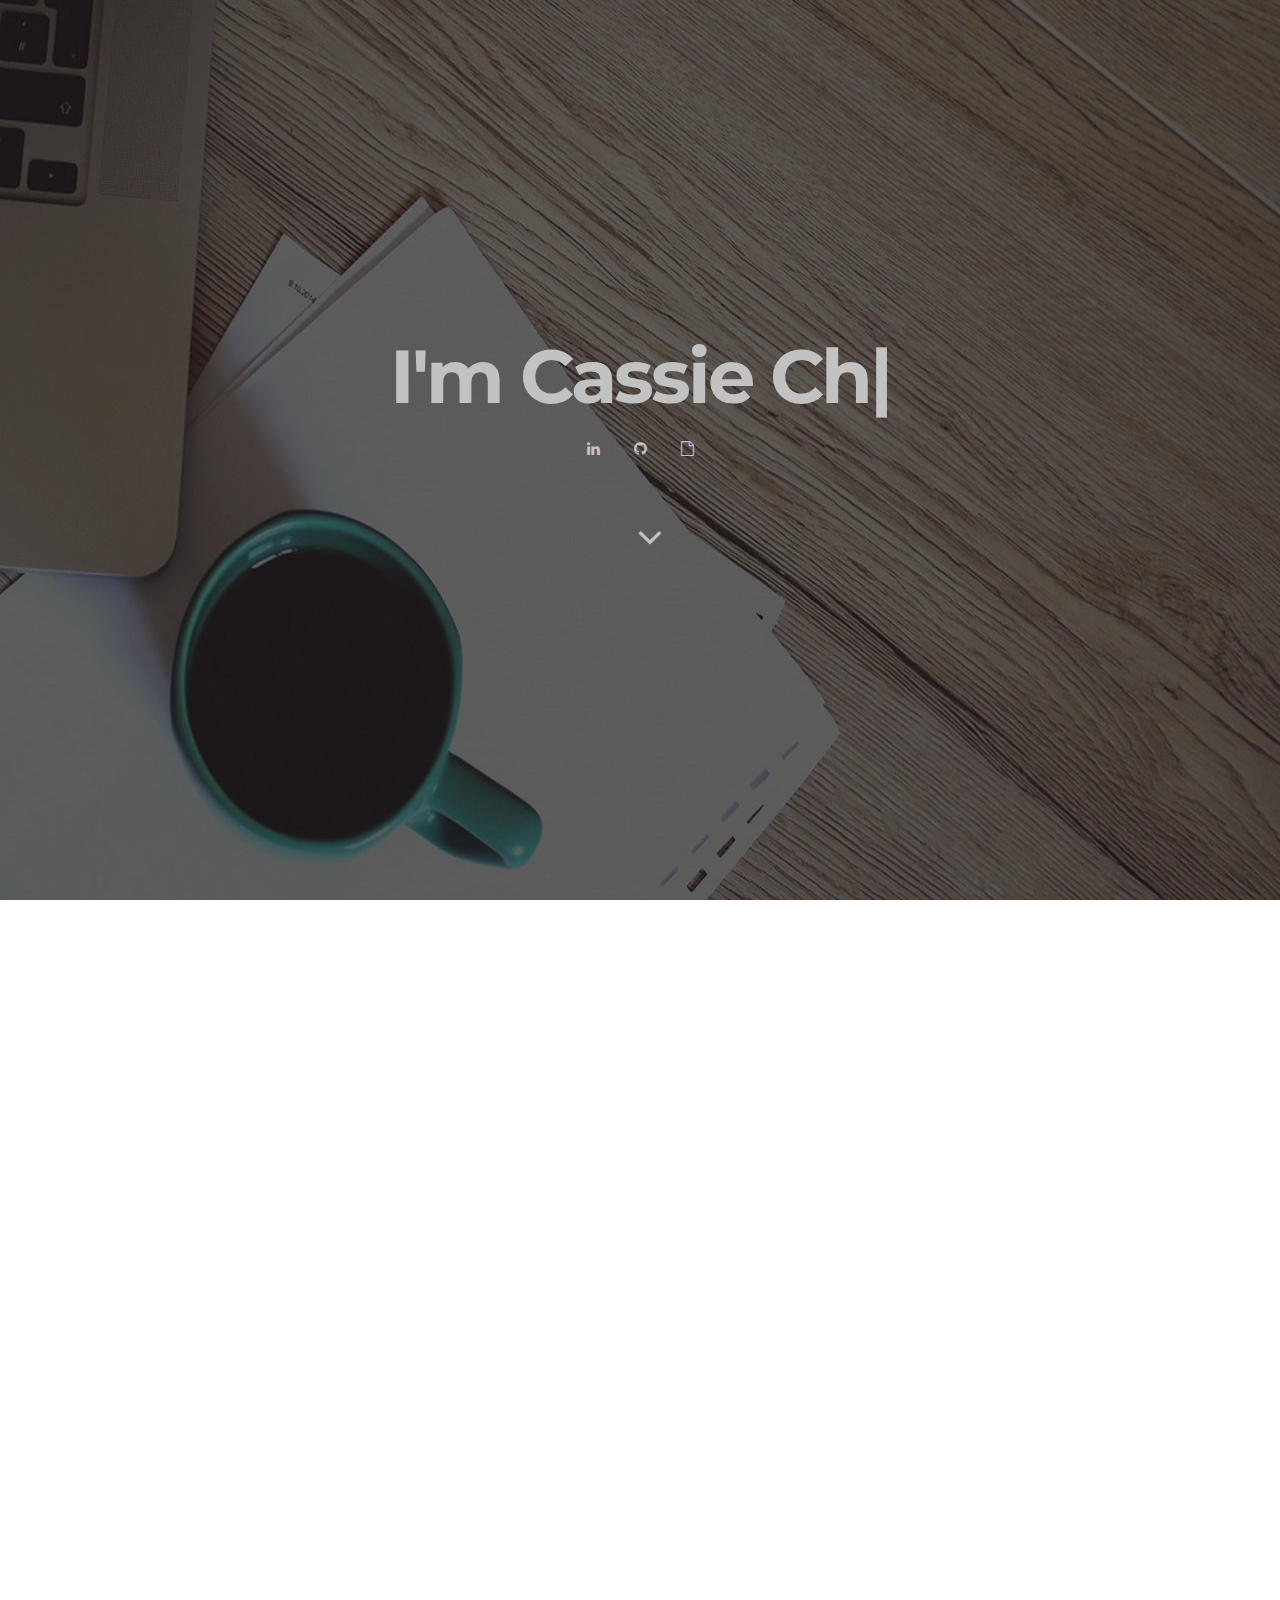
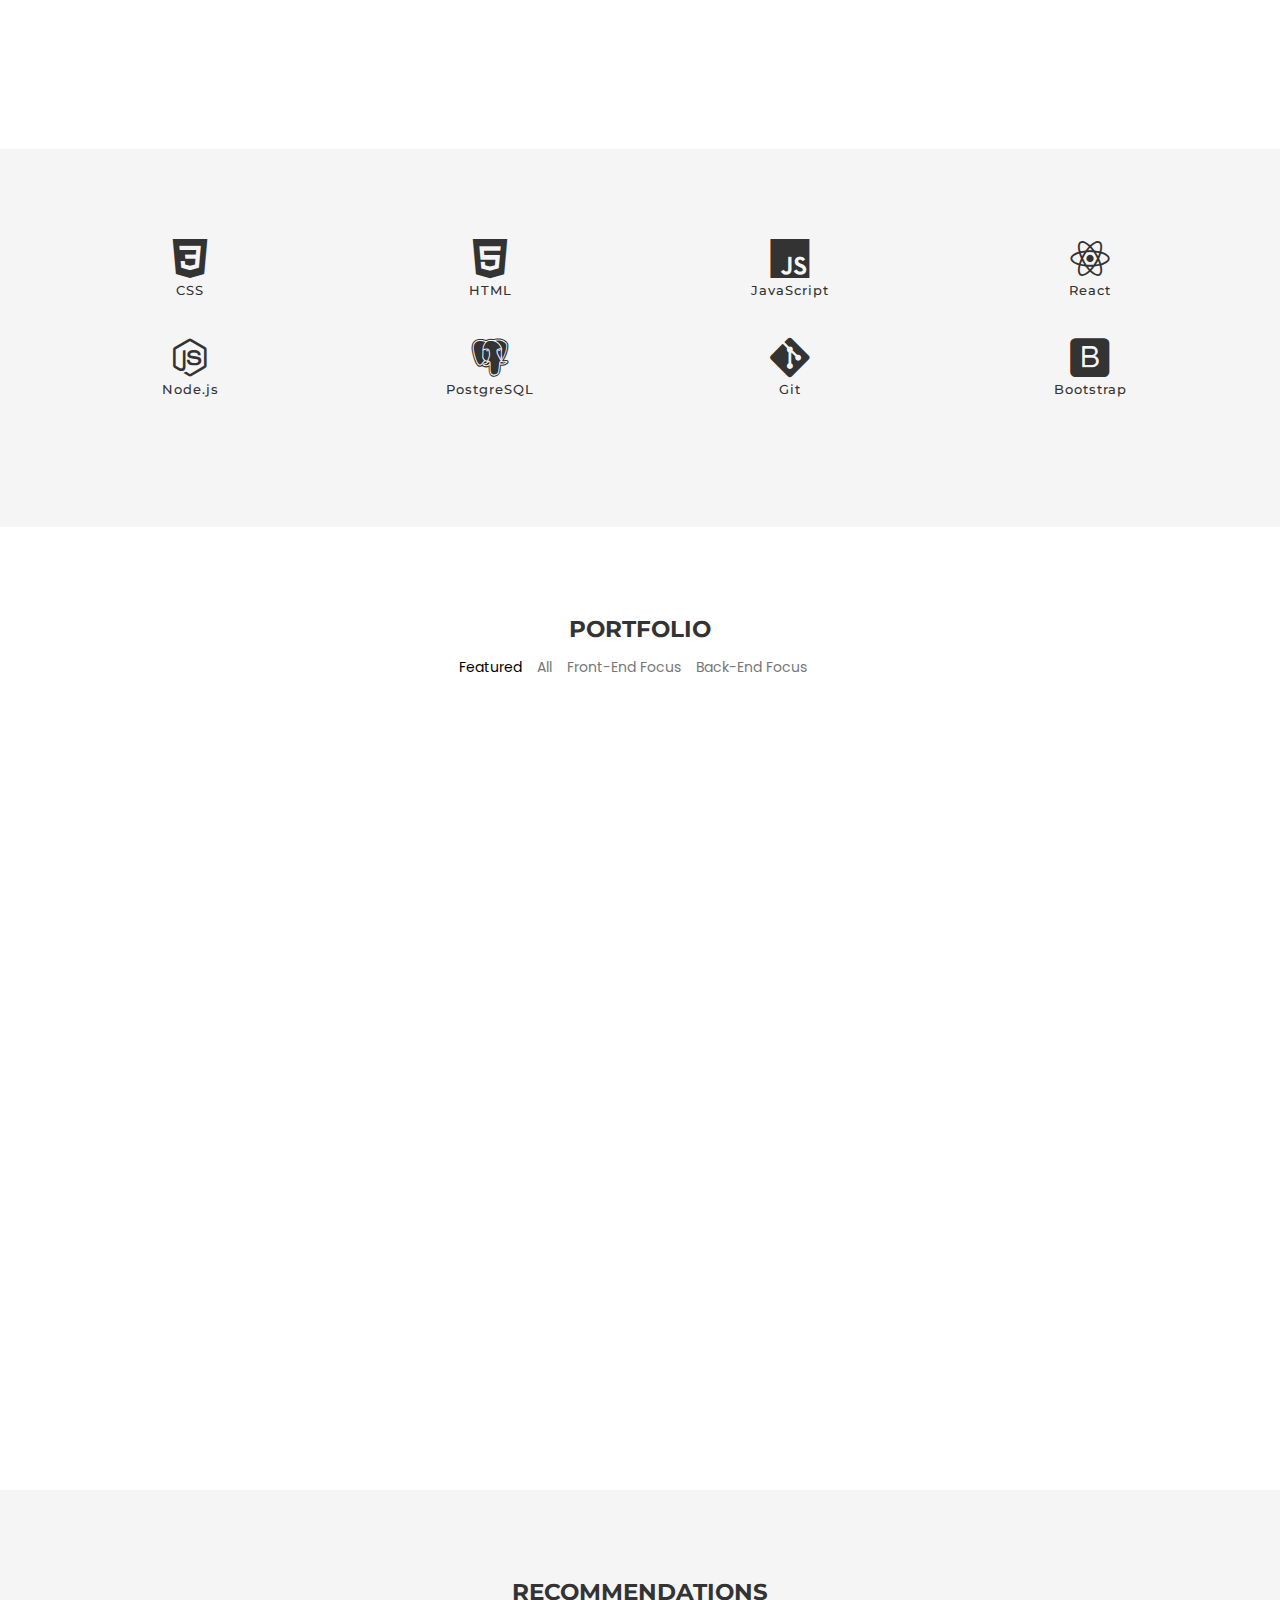
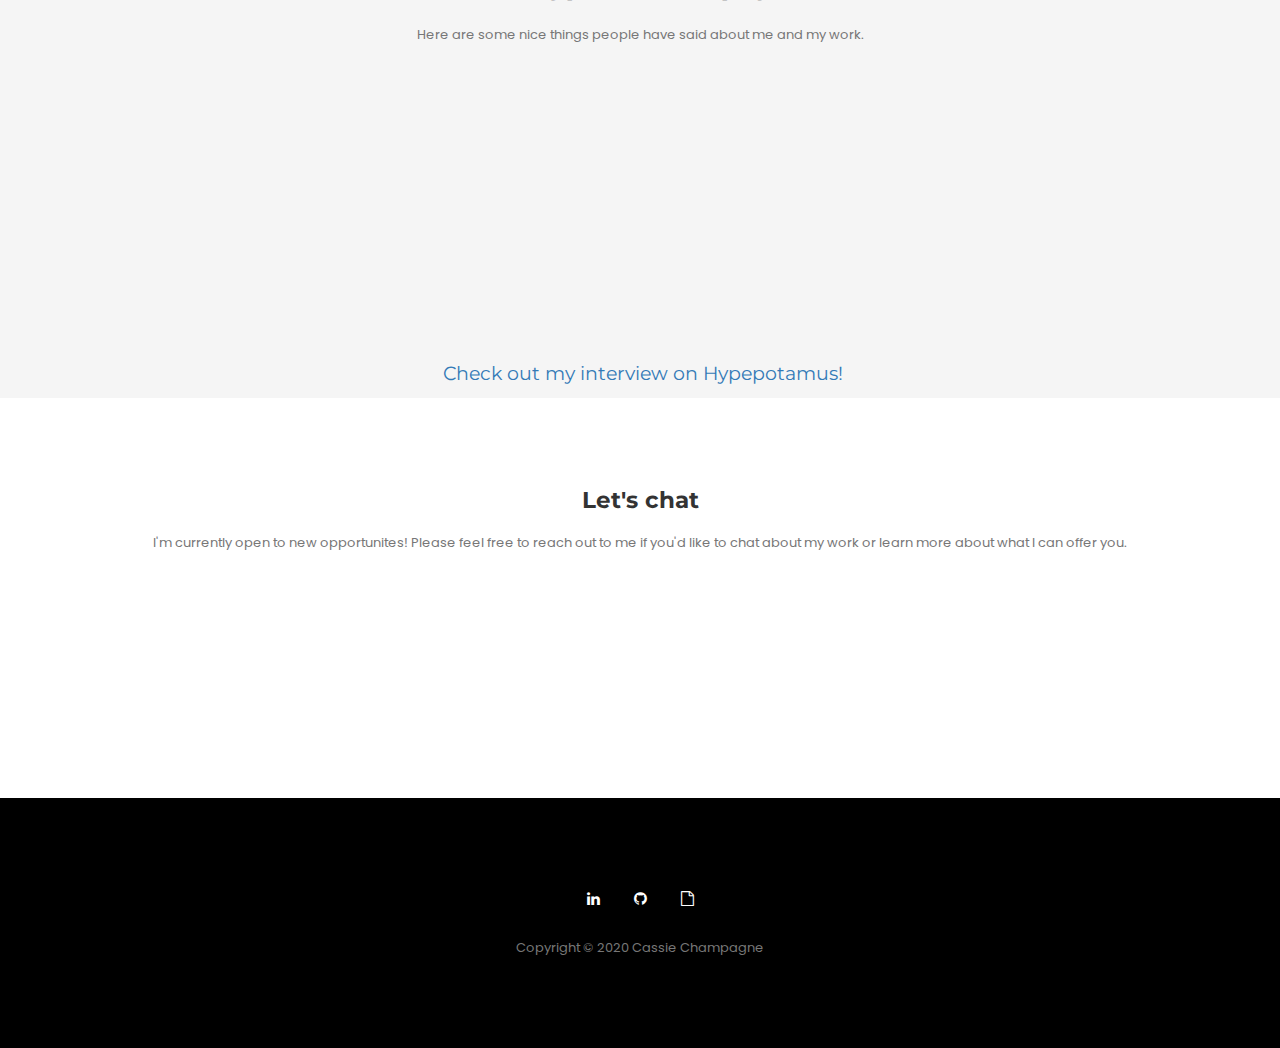
==== commit dccc5b84: "Added project description pages" ====
--- a/index.html
+++ b/index.html
@@ -67,9 +67,6 @@
                     <a href="https://www.linkedin.com/in/cassiechampagne/" target="_blank"><i class="fa fa-linkedin" aria-hidden="true"></i>  </a>
                     <a href="https://github.com/c-champagne" target="_blank"><i class="fa fa-github" aria-hidden="true"></i>  </a>
                     <a href="/images/CChampagneResume2020.pdf" target="_blank"><i class="fa fa-file-o" aria-hidden="true"></i>  </a>
-                    <!-- <a href="#"><i class="fa fa-google-plus" aria-hidden="true"></i>  </a>
-                    <a href="#"><i class="fa fa-behance" aria-hidden="true"></i>  </a>
-                    <a href="#"><i class="fa fa-dribbble" aria-hidden="true"></i>  </a> -->
                 </div>
                 <a class="home-down bounce" href="#about"><i class="fa fa-angle-down"></i></a>
             </div>
@@ -97,13 +94,12 @@
                         </div>
                     </div>
                 </div>
-            </div> <!-- Container end -->
+            </div>
             <div class="container-fluid gray-bg">
                 <div class="container what-can">
                 <div class="row">
                     <div class="col-lg-3 col-md-3 col-sm-6 col-xs-12 feature">
                         <i class="devicon-css3-plain"></i>
-                        <!-- <i data-icon="1" class="icon"></i> -->
                         <h3>CSS</h3>
                         <p> </p>
                     </div>
@@ -126,7 +122,6 @@
                 <div class="row">
                     <div class="col-lg-3 col-md-3 col-sm-6 col-xs-12 feature">
                         <i class="devicon-nodejs-plain"></i>
-                        <!-- <i data-icon="1" class="icon"></i> -->
                         <h3>Node.js</h3>
                         <p> </p>
                     </div>
@@ -170,19 +165,19 @@
                 <div class="col-md-12 col-sm-12 col-xs-12">
                     <div class="isotope_items row">
                         <!-- Item -->
-                        <a href="https://github.com/c-champagne/clear-dark-sky" target="_blank" class="single_item featured web-design col-md-4 col-sm-6 wow fadeInUp" data-wow-delay="0.3s">   
+                        <a href="/cds.html" class="single_item featured web-design col-md-4 col-sm-6 wow fadeInUp" data-wow-delay="0.3s">   
                             <img src="images/work-1.jpg" alt="Clear Dark Sky"> 
                         </a>
                         <!-- Item -->
-                        <a href="https://github.com/c-champagne/Full-Stack-Financial-Tracker" target="_blank" class="single_item featured application col-md-4 col-sm-6 wow fadeInUp" data-wow-delay="0.6s">
+                        <a href="/budgettracker.html" class="single_item featured application col-md-4 col-sm-6 wow fadeInUp" data-wow-delay="0.6s">
                             <img src="images/work-2.jpg" alt="Budget Tracker"> 
                         </a>
                         <!-- Item -->
-                        <a href="https://github.com/c-champagne/hero-vs-villain" target="_blank" class="single_item featured web-design col-md-4 col-sm-6 wow fadeInUp" data-wow-delay="0.9s">
+                        <a href="/herovillain.html" class="single_item featured web-design col-md-4 col-sm-6 wow fadeInUp" data-wow-delay="0.9s">
                             <img src="images/work-3.jpg" alt="Hero vs Villain"> 
                         </a>
                         <!-- Item -->
-                        <a href="https://github.com/c-champagne/murder-mystery" target ="_blank" class="single_item featured web-design col-md-4 col-sm-6 wow fadeInUp" data-wow-delay="0.9s">
+                        <a href="/mystery.html" class="single_item featured web-design col-md-4 col-sm-6 wow fadeInUp" data-wow-delay="0.9s">
                             <img src="images/work-3o.jpg" alt="Mystery at Sea"> 
                         </a>
                         <!-- <a href="images/work-4.jpg" class="single_item link web-design col-md-4 col-sm-6 wow fadeInUp" data-wow-delay="1.2s">
@@ -211,25 +206,10 @@
                     <p>Here are some nice things people have said about me and my work. </p>
                 </div>
                 <div class="recs">
-                    <!-- <p style="text-align: center;">Coming soon!  Check back later for updates.</p> -->
-                    <!-- Blogs -->
-                    <!-- <div class="row">
-                        <div class="col-lg-4 col-md-4 col-sm-6 col-xs-12 blog-content wow fadeInUp" data-wow-delay="0.4s">
-                            <div class="recc-image">
-                                testing
-                            </div> -->
-                            <!-- <h1>Person's Name</h1> -->
-                            <!-- <p>Quick six blind smart out burst. Perfectly on furniture dejection determine my depending an to. Add short water court fat.  </p>
-                            <span class="blog-info">Larry Stark - 7 September 2016 </span> -->
-                    <!--  </a> -->
                         <div class="col-lg-4 col-md-4 col-sm-6 col-xs-12 recContent wow fadeInUp" data-wow-delay="0.4s">
                             <h2>"Cassie is a hard working student who puts in the extra hours to learn code and go above and beyond on any exercises or projects. She's a great team player, who works hard but most of all she's a serious developer who seems to enjoy writing code and learning."</h2>
                             <span class="recName">- Ron Cagle, Instructor </span>
                         </div>
-                        <!-- <div class="col-lg-4 col-md-4 col-sm-6 col-xs-12 recContent wow fadeInUp" data-wow-delay="0.4s">
-                            <h2>Placeholder!</h2>
-                            <span class="recName">- James Hernandez, Instructor </span>
-                        </div> -->
                         <div class="col-lg-4 col-md-4 col-sm-6 col-xs-12 recContent wow fadeInUp" data-wow-delay="0.4s">
                             <h2>"Cassie Champagne is in my cohort at DigitalCrafts. We worked together on the same development team to produce a full-stack Node application. Cassie took initiative and fully developed our Google Login feature, in addition to helping the rest of the team with their own tasks. She is a great developer and would be an asset to your company."</h2>
                             <span class="recName">- Abdella Abdushukur, BudgetTracker Team Leader & Fellow Student </span>
@@ -263,7 +243,6 @@
                         <p><a href="mailto:cassielchampagne@gmail.com">cassielchampagne@gmail.com</a></p>
                     </div>
                 </div> <!-- information end -->
-                <!--Contact Form removed, get from initial code-->
             </div>    
         </div>
     </section>
@@ -279,7 +258,7 @@
     </footer>
     
 <!-- JavaScript -->
-<script src="js/jquery-2.1.4.min.js"></script><!-- jQuery library -->
+<script src="js/jquery-2.1.4.min.js"></script>
 <script src="js/bootstrap.min.js"></script> 
 <script src="js/wow.min.js"></script>
 <script src="js/isotope.pkgd.min.js"></script>
--- a/css/style.css
+++ b/css/style.css
@@ -1037,7 +1037,16 @@
     margin-top: 20px;
     display: inline-block;
 }
-/* 
+ 
+.blog-image img {
+    width: 600px;
+    height: auto;
+}
+
+.note {
+    font-size: smaller;
+    font-style: italic;
+}
 
 .blog-single h1 {
      font-size: 22px;
@@ -1088,73 +1097,15 @@
  }
 
 .subtitle {
-     font-size: 22px;
+    font-size: 18px;
     line-height: 24px;
     margin: 25px 0 30px 0;
     color: #000;
     font-weight: bold;
     font-family: 'Montserrat', sans-serif;
-}
-
-.post-comment {
-    float: left;
-}
-
-ul.post-comment li {
-    width: 100%;
-    float: left;
-    border-bottom: 1px solid #efefef;
-    padding: 15px 0;
-    list-style: none;
-}
-
-ul.post-comment li img {
-    width: 15%;
-    float: left;
-}
-
-ul.post-comment li .comment-info {
-    float: left;
-    width: 85%;
-    padding-left: 15px;
-        margin-top: 15px;
-}
-
-
-ul.post-comment li h3 {
-    float: left;
-    font-size: 14px;
-}
-
-ul.post-comment li a {
-    float: right;
-    font-size: 11px;
-    font-weight: bold;
-    color: #000;
-}
-
-ul.post-comment li span {
-    float: left;
-    width: 100%;
-    font-size: 12px;
-    color: #c5c5c5;
-    margin-top: 3px;
-}
-
-ul.post-comment li p {
-    font-size: 12px;
-    line-height: 20px;
-    float: left;
-    margin-top: 6px;
-}
-
-.send-message{
-    margin-top:60px !important;
-}
-
-.send-message .subtitle{
-    margin-bottom:30px;
-} */
+    font-style: italic;
+}
+
 
 
 
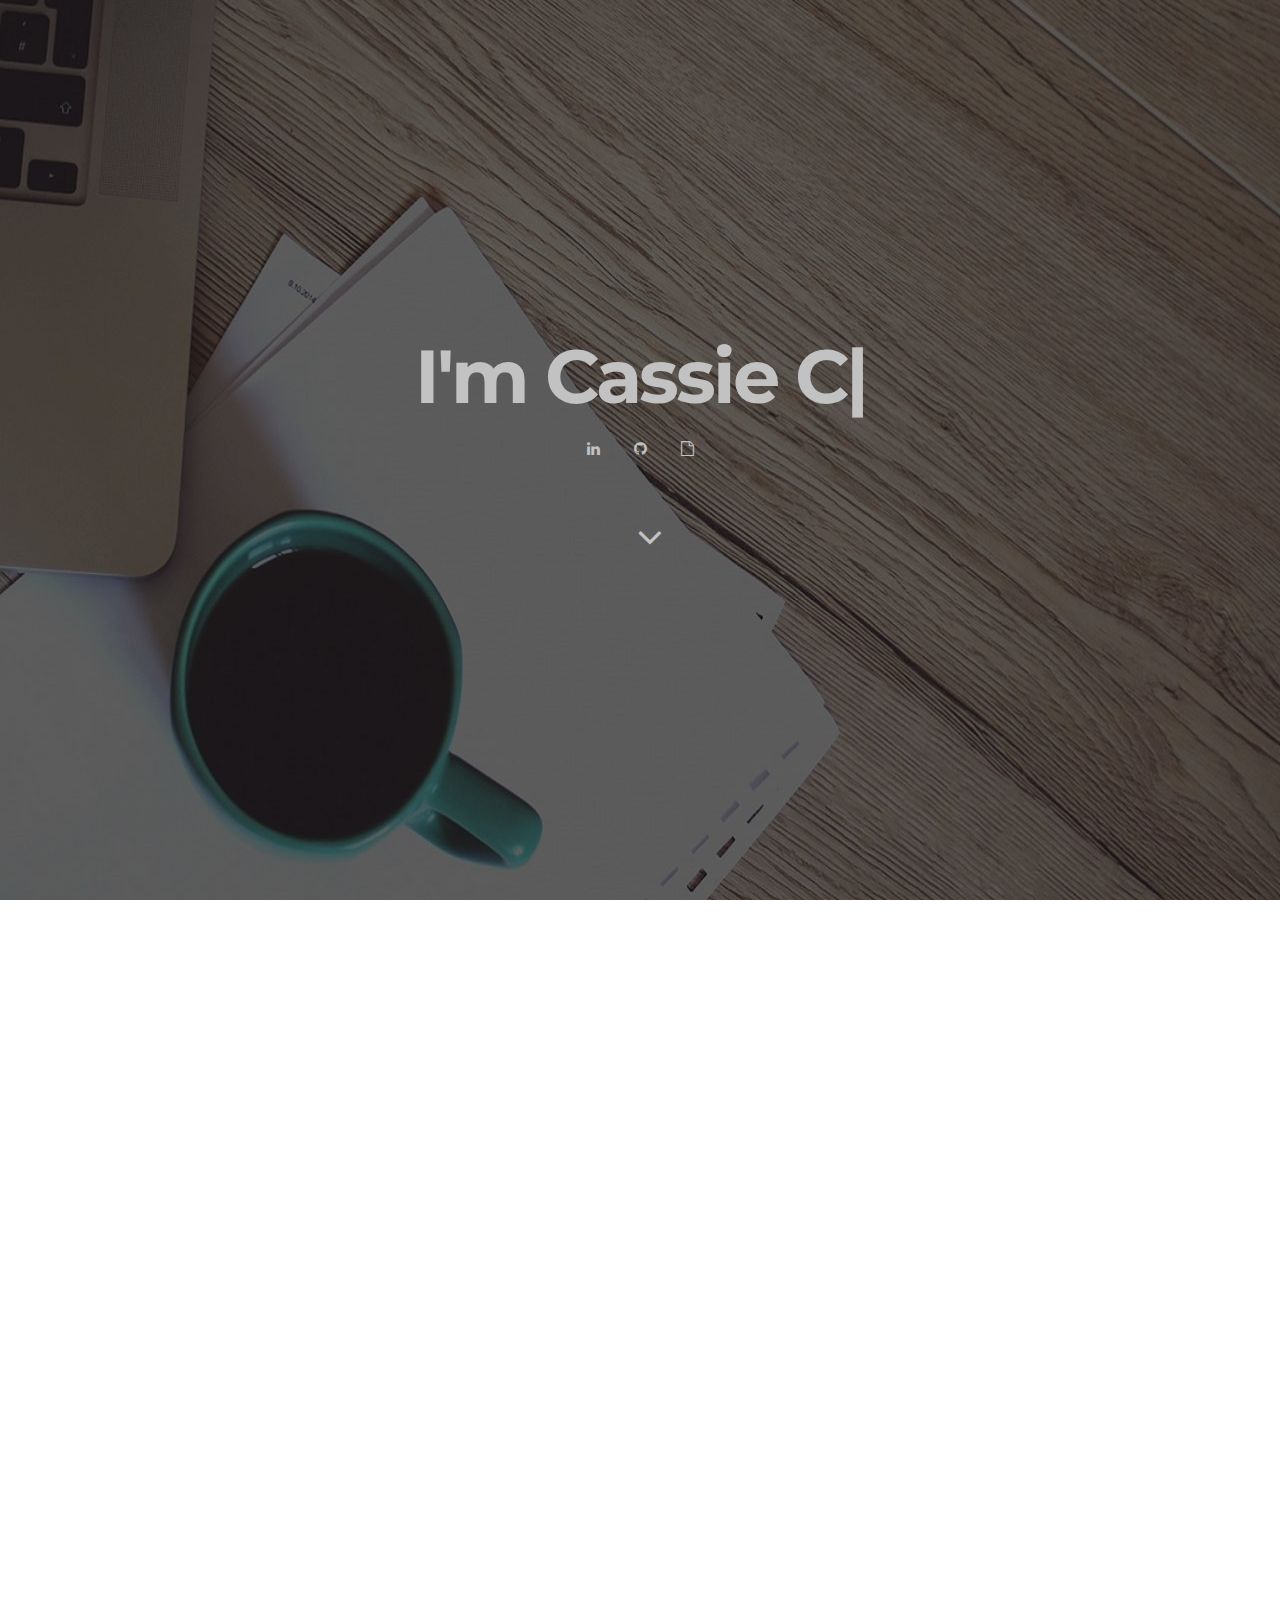
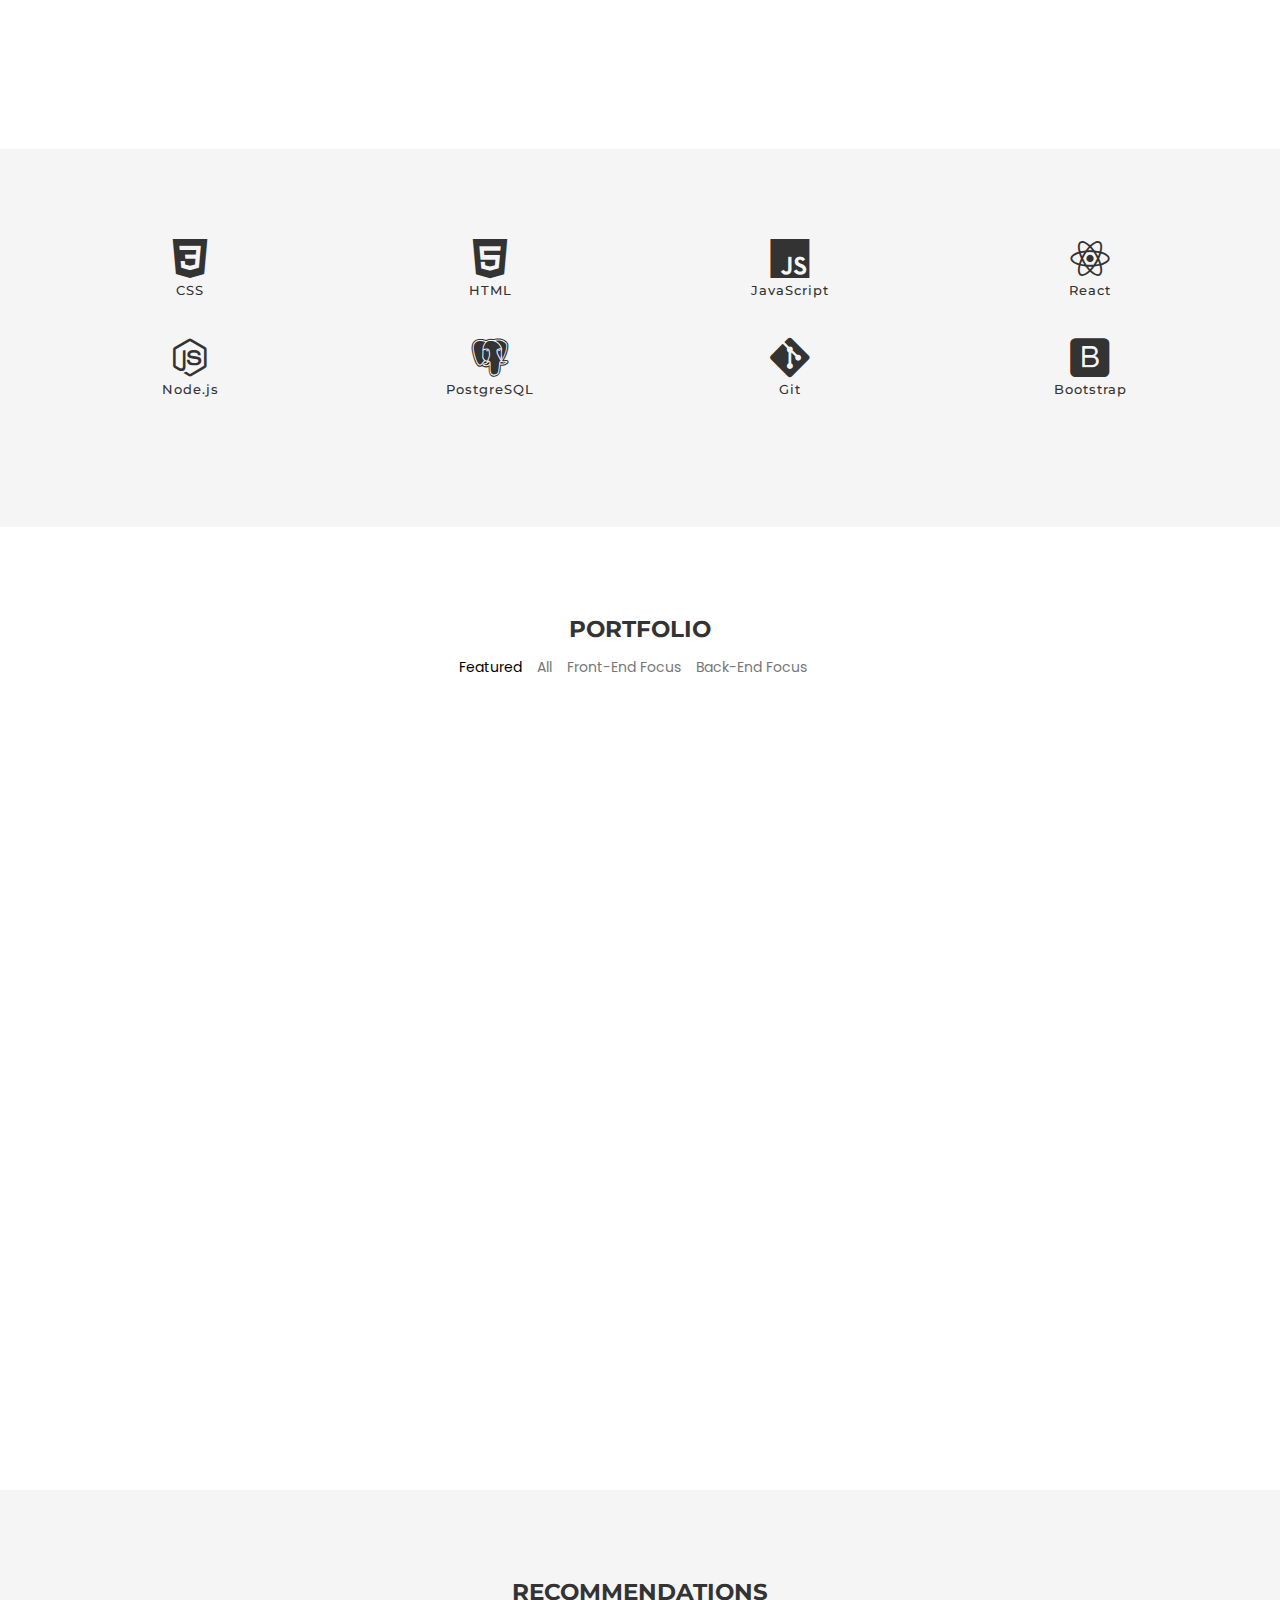
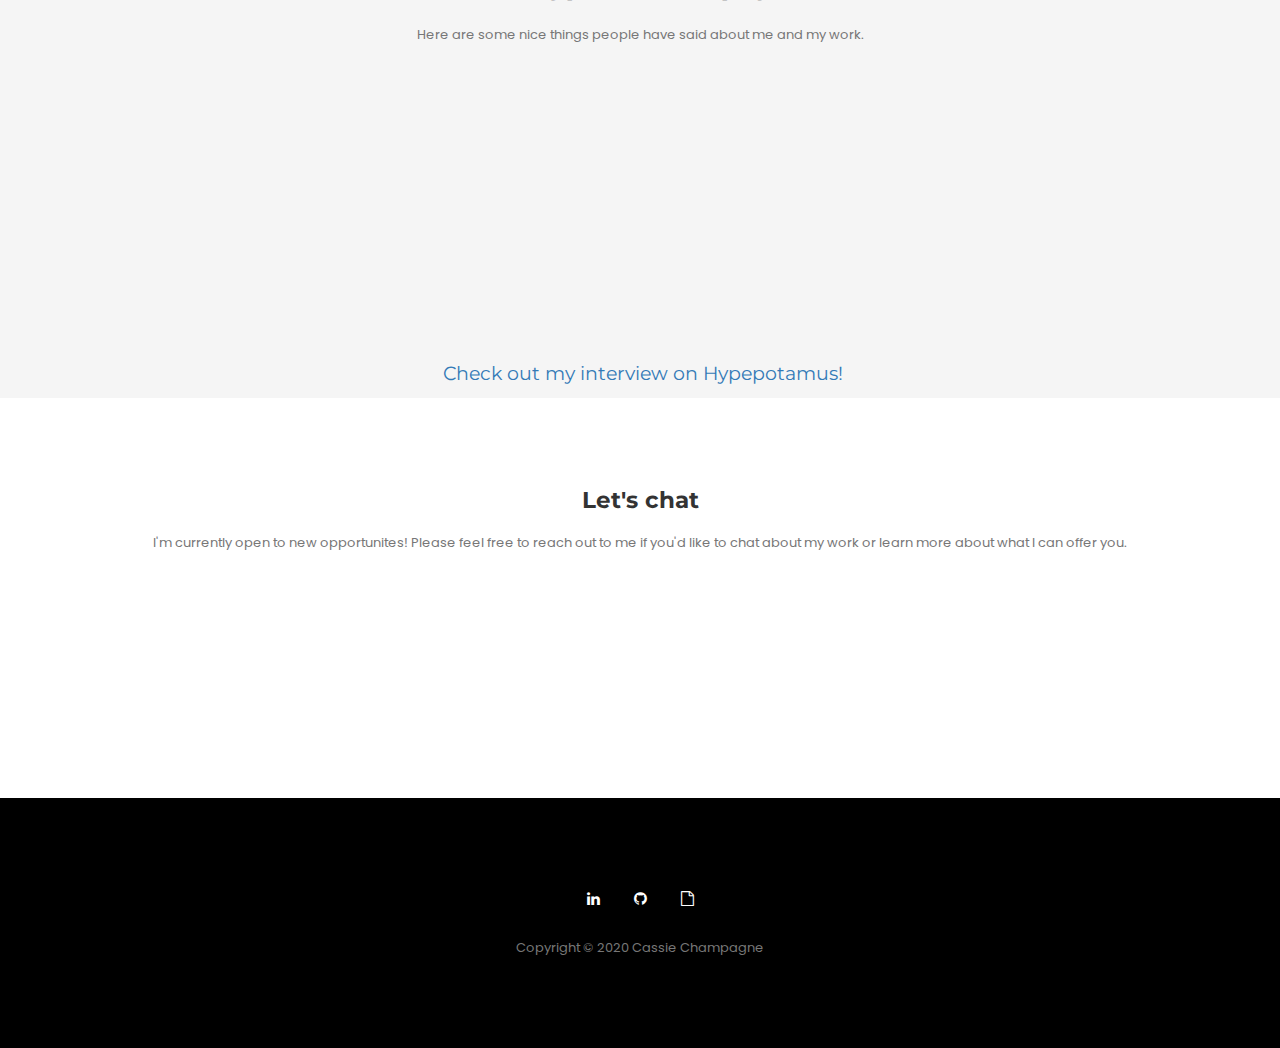
==== commit b44bd1e3: "Added new project, recommendation" ====
--- a/index.html
+++ b/index.html
@@ -169,16 +169,20 @@
                             <img src="images/work-1.jpg" alt="Clear Dark Sky"> 
                         </a>
                         <!-- Item -->
-                        <a href="/budgettracker.html" class="single_item featured application col-md-4 col-sm-6 wow fadeInUp" data-wow-delay="0.6s">
+                        <a href="/budgettracker.html" class="single_item application col-md-4 col-sm-6 wow fadeInUp" data-wow-delay="0.6s">
                             <img src="images/work-2.jpg" alt="Budget Tracker"> 
                         </a>
                         <!-- Item -->
-                        <a href="/herovillain.html" class="single_item featured web-design col-md-4 col-sm-6 wow fadeInUp" data-wow-delay="0.9s">
+                        <a href="/herovillain.html" class="single_item web-design col-md-4 col-sm-6 wow fadeInUp" data-wow-delay="0.9s">
                             <img src="images/work-3.jpg" alt="Hero vs Villain"> 
                         </a>
                         <!-- Item -->
                         <a href="/mystery.html" class="single_item featured web-design col-md-4 col-sm-6 wow fadeInUp" data-wow-delay="0.9s">
                             <img src="images/work-3o.jpg" alt="Mystery at Sea"> 
+                        </a>
+                        <!-- Item -->
+                        <a href="/closet.html" class="single_item featured web-design application col-md-4 col-sm-6 wow fadeInUp" data-wow-delay="0.9s">
+                            <img src="images/work-4.jpg" alt="Mystery at Sea"> 
                         </a>
                         <!-- <a href="images/work-4.jpg" class="single_item link web-design col-md-4 col-sm-6 wow fadeInUp" data-wow-delay="1.2s">
                             <img src="images/work-4.jpg" alt=""> 
@@ -209,6 +213,10 @@
                         <div class="col-lg-4 col-md-4 col-sm-6 col-xs-12 recContent wow fadeInUp" data-wow-delay="0.4s">
                             <h2>"Cassie is a hard working student who puts in the extra hours to learn code and go above and beyond on any exercises or projects. She's a great team player, who works hard but most of all she's a serious developer who seems to enjoy writing code and learning."</h2>
                             <span class="recName">- Ron Cagle, Instructor </span>
+                        </div>
+                        <div class="col-lg-4 col-md-4 col-sm-6 col-xs-12 recContent wow fadeInUp" data-wow-delay="0.4s">
+                            <h2>"A developer gifted with creativity both in solutions to problems and in creating visual experiences. Cassie has shown calm determination in the face of new problems and a willingness to turn around help lift up those around her as she makes her way upward. A valuable member of any team she happens to be on - she's got a bright future ahead."</h2>
+                            <span class="recName">- James Hernandez, Instructor </span>
                         </div>
                         <div class="col-lg-4 col-md-4 col-sm-6 col-xs-12 recContent wow fadeInUp" data-wow-delay="0.4s">
                             <h2>"Cassie Champagne is in my cohort at DigitalCrafts. We worked together on the same development team to produce a full-stack Node application. Cassie took initiative and fully developed our Google Login feature, in addition to helping the rest of the team with their own tasks. She is a great developer and would be an asset to your company."</h2>
